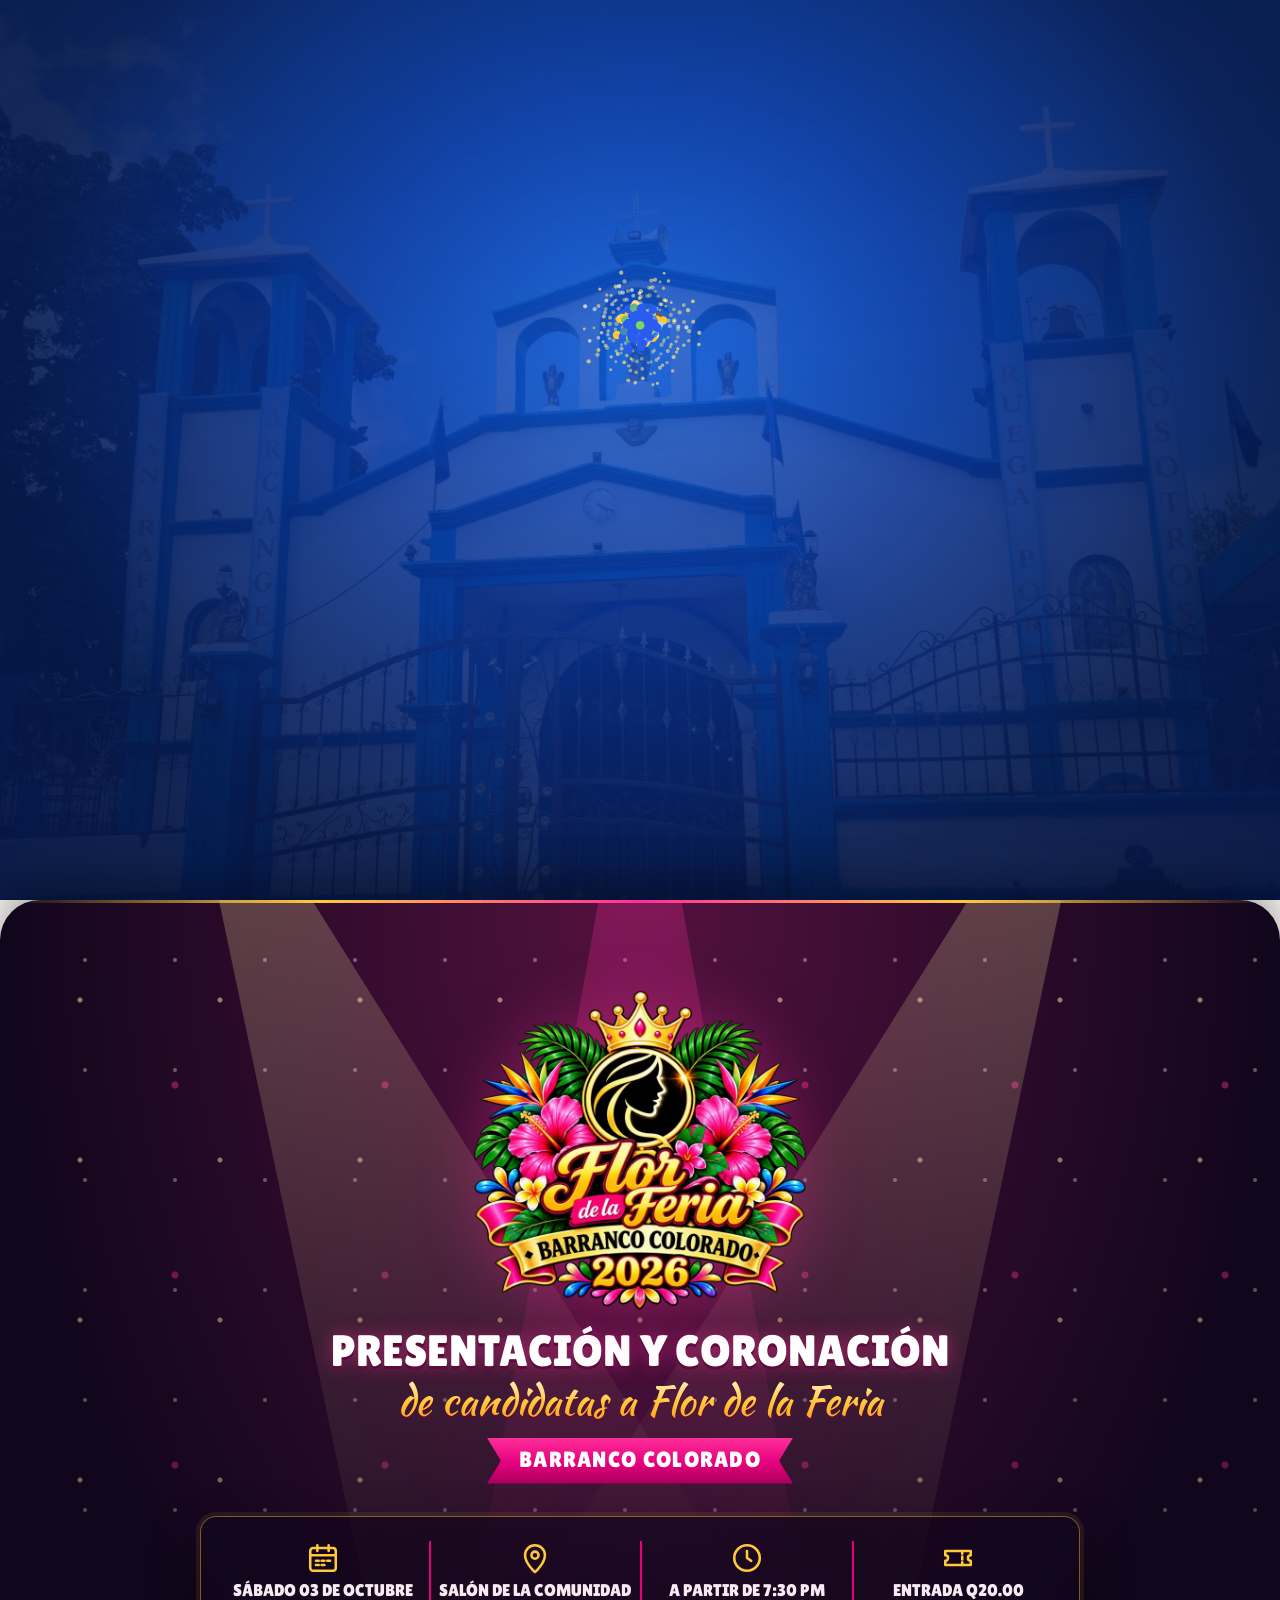
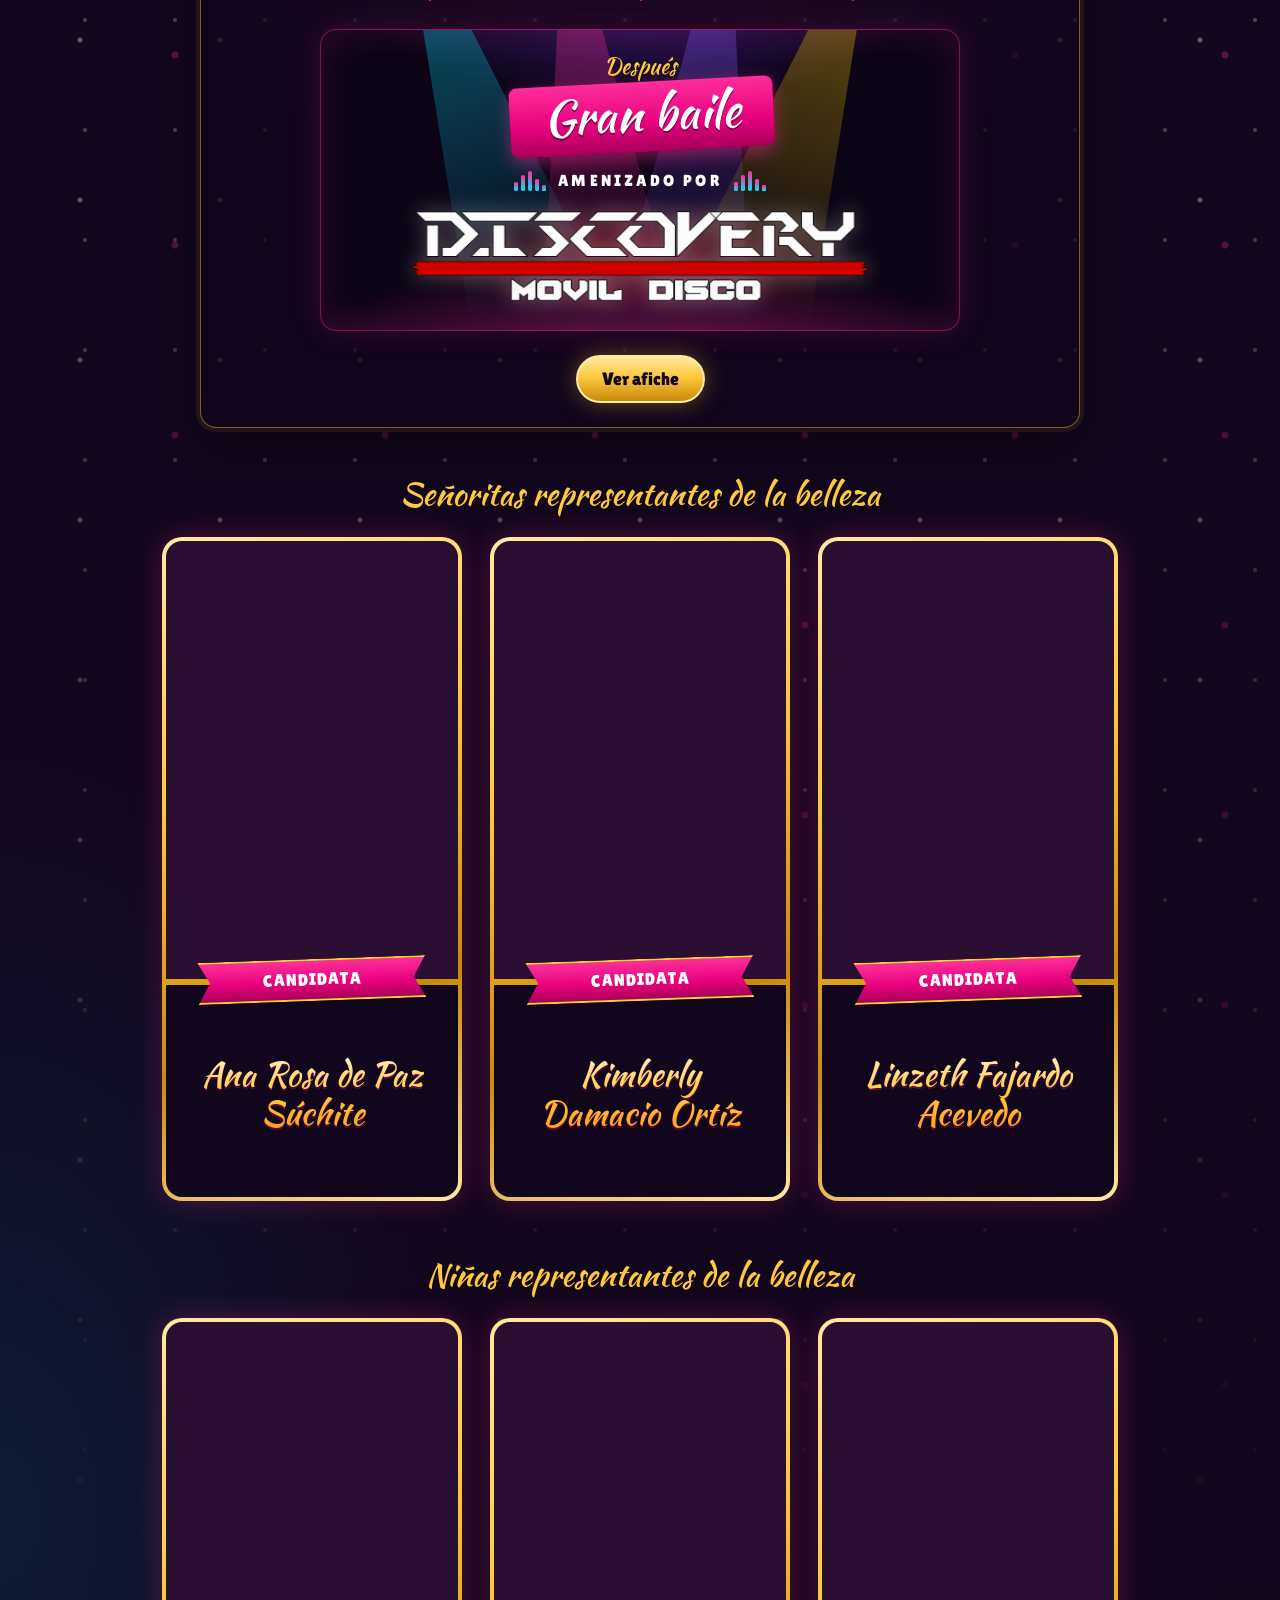
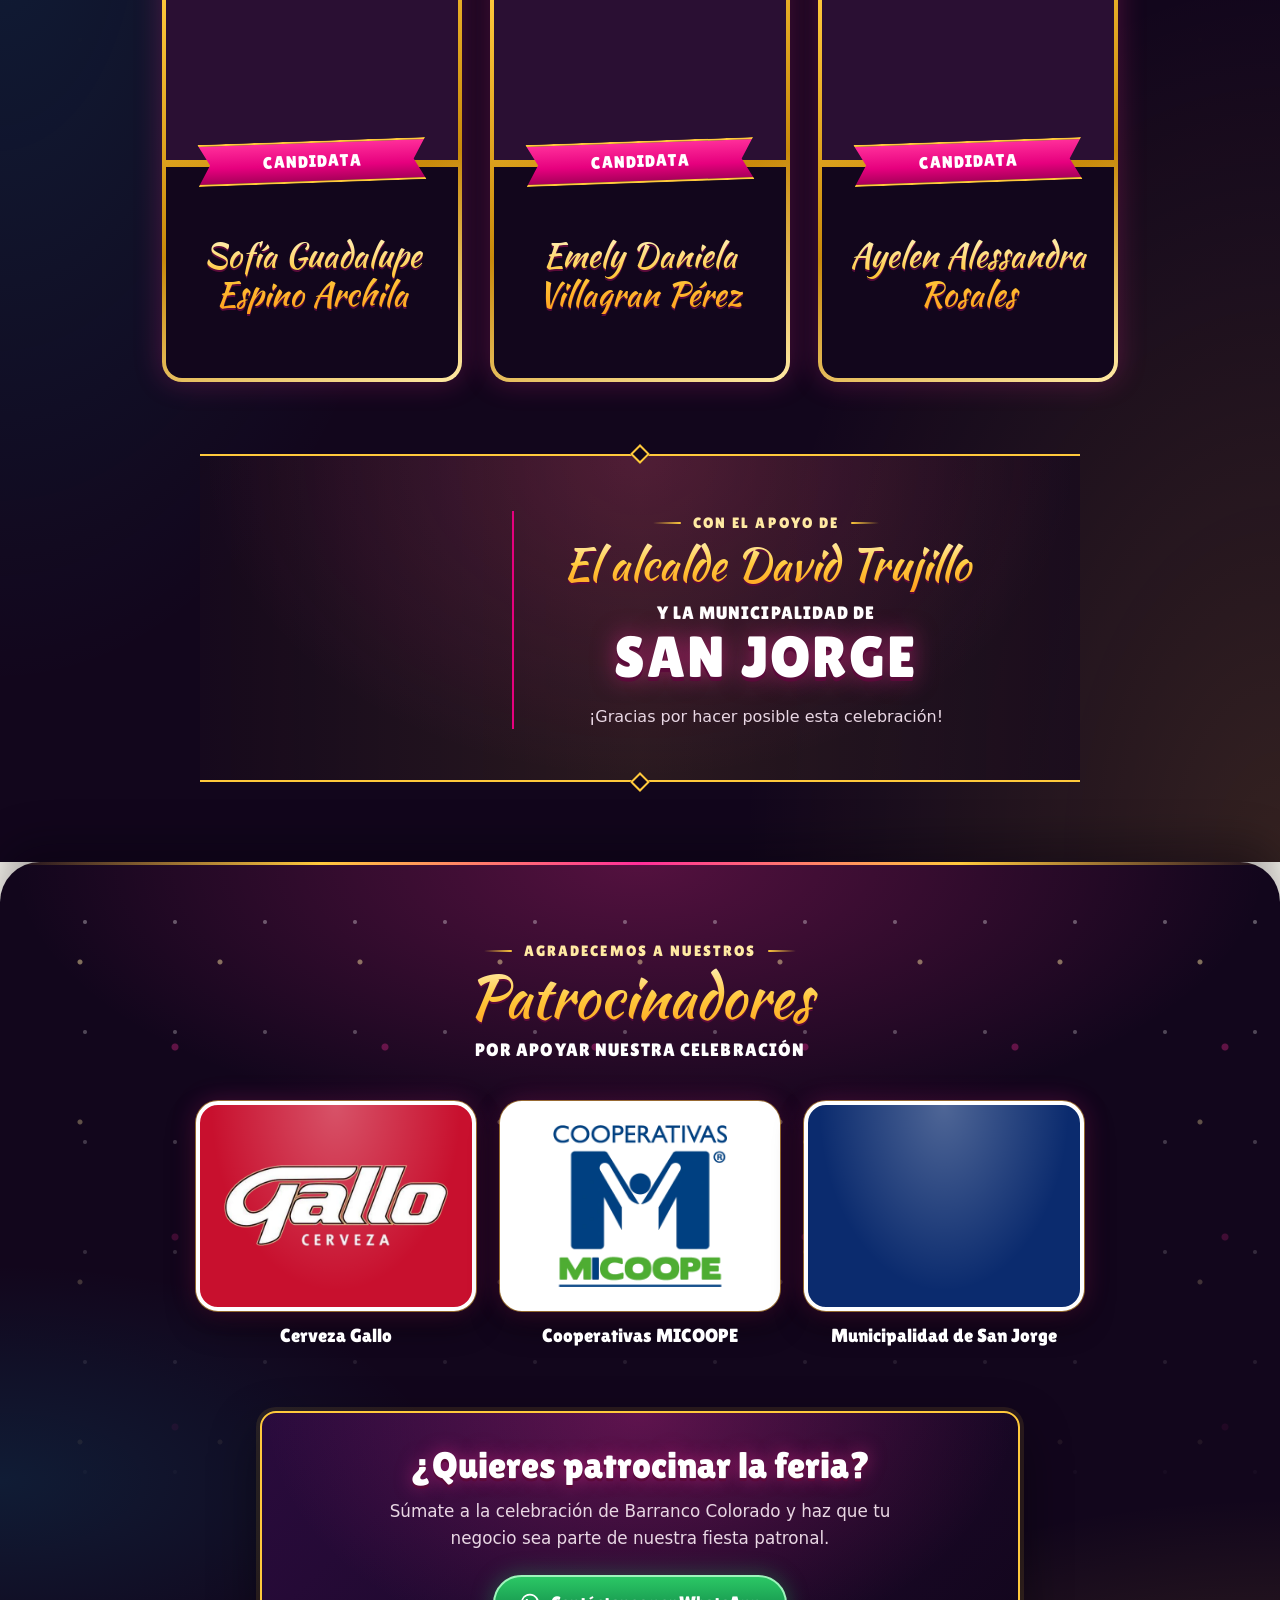
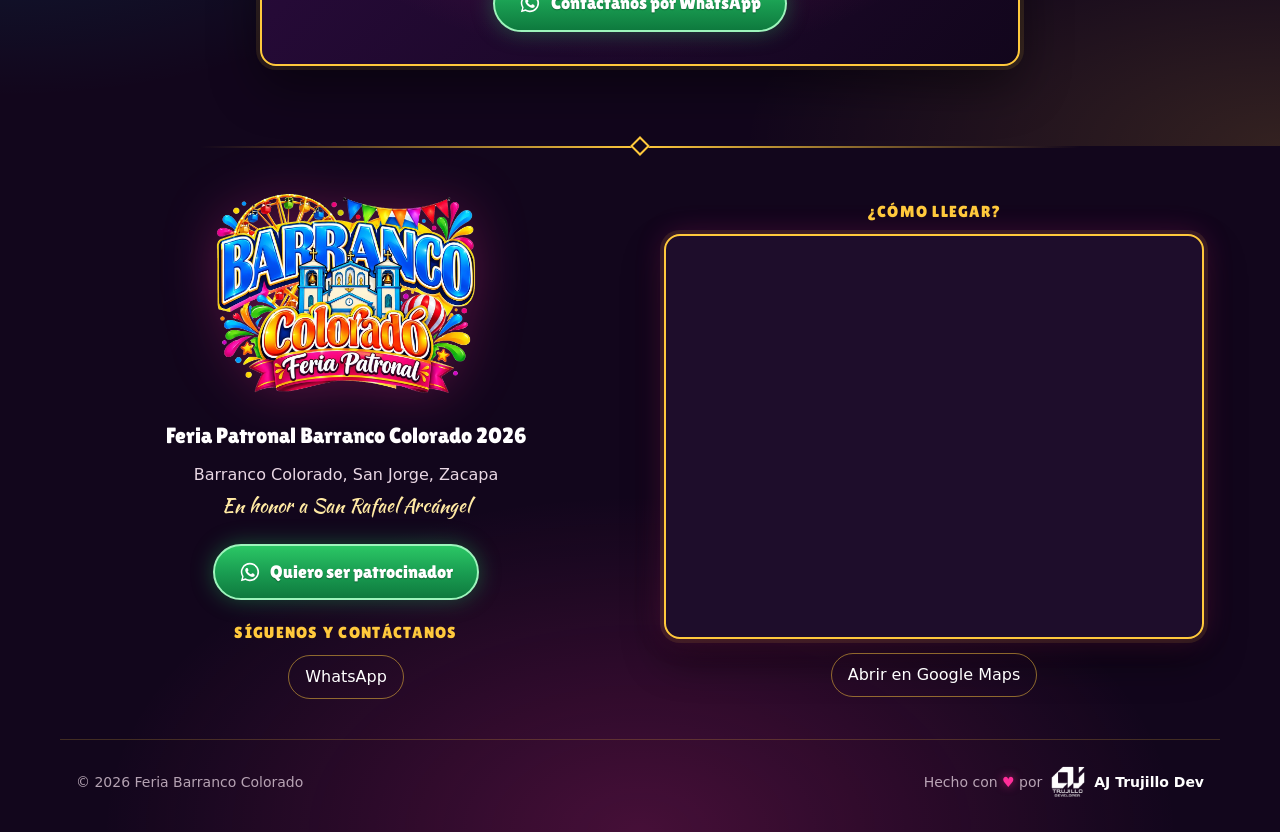
==== index.html @ 2f2b9c09 "first commit" ====
<!DOCTYPE html>
<html lang="es">
<head>
  <meta charset="utf-8">
  <meta name="viewport" content="width=device-width, initial-scale=1">
  <title>Feria Patronal Barranco Colorado 2026 | San Jorge, Zacapa</title>
  <meta name="description" content="Feria Patronal de Barranco Colorado 2026, San Jorge, Zacapa, en honor a San Rafael Arcángel. Cuenta regresiva, noticias, Flores de la Feria y patrocinadores.">
  <meta name="theme-color" content="#071B50">
  <link rel="icon" href="data:image/svg+xml,%3Csvg xmlns='http://www.w3.org/2000/svg' viewBox='0 0 32 32'%3E%3Cpath d='M4 4h24L16 28z' fill='%230057E6'/%3E%3Ccircle cx='16' cy='11' r='4' fill='%23FFD600'/%3E%3C/svg%3E">
  <!-- Tipografías similares a las del logo -->
  <link rel="preconnect" href="https://fonts.googleapis.com">
  <link rel="preconnect" href="https://fonts.gstatic.com" crossorigin>
  <link rel="stylesheet" href="https://fonts.googleapis.com/css2?family=Kaushan+Script&family=Lilita+One&family=Titan+One&display=swap">
  <link rel="preload" as="image" href="assets/img/logo/logo.webp" fetchpriority="high">
  <link rel="stylesheet" href="css/styles.css">
  <script>
    // Oculta logo y contador hasta que termine la presentación (js/intro.js).
    // Seguro: si intro.js no carga, se muestran igual a los 12 segundos.
    if (!window.matchMedia("(prefers-reduced-motion: reduce)").matches) {
      document.documentElement.classList.add("intro");
      window.__introFailsafe = setTimeout(function () {
        document.documentElement.classList.remove("intro");
      }, 12000);
    }
  </script>
  <!-- El contenido vive en data.js; main.js lo muestra. El orden importa. -->
  <script src="js/data.js" defer></script>
  <script src="js/main.js" defer></script>
  <script src="js/intro.js" defer></script>
  <script src="js/escenas.js" defer></script>
</head>
<body>
  <main id="contenido">
    <!-- Marca el área de la portada (para pausar los fuegos cuando se cubre) -->
    <div class="portada-sentinela" data-portada-sentinela aria-hidden="true"></div>

    <!-- ============ Portada: logo + cuenta regresiva ============ -->
    <section class="hero" id="inicio" aria-labelledby="titulo-principal">
      <!-- Fondo animado: carrusel de fotos (main.js), resplandor y fuegos artificiales (intro.js) -->
      <div class="hero__fx" aria-hidden="true">
        <div class="hero__slides" data-slides></div>
        <span class="hero__glow"></span>
        <canvas class="hero__fireworks" data-fireworks></canvas>
        <span class="hero__flash"></span>
      </div>

      <div class="hero__inner">
        <h1 class="hero__title" id="titulo-principal">
          <img class="hero__logo" data-logo="hero" src="assets/img/logo/logo.webp"
               alt="Feria Patronal Barranco Colorado 2026" width="1000" height="775" fetchpriority="high">
          <span class="hero__title-text" data-hero-fallback data-feria="nombre" hidden>Feria Patronal Barranco Colorado 2026</span>
        </h1>

        <!-- Información para lectores de pantalla y buscadores -->
        <p class="sr-only">
          <span data-feria="lugar">San Jorge, Zacapa</span>.
          <span data-feria="patrono">En honor a San Rafael Arcángel</span>.
        </p>

        <p class="hero__date">
          <span data-feria="fechaInicioTexto">Inicia el 21 de octubre de 2026</span>
        </p>

        <div class="countdown" role="group" aria-labelledby="titulo-contador">
          <h2 class="sr-only" id="titulo-contador">Cuenta regresiva para la feria</h2>

          <div class="countdown__grid" data-countdown>
            <div class="countdown__unit">
              <span class="countdown__num" data-unit="dias">--</span>
              <span class="countdown__label">Días</span>
            </div>
            <div class="countdown__unit">
              <span class="countdown__num" data-unit="horas">--</span>
              <span class="countdown__label">Horas</span>
            </div>
            <div class="countdown__unit">
              <span class="countdown__num" data-unit="minutos">--</span>
              <span class="countdown__label">Min</span>
            </div>
            <div class="countdown__unit">
              <span class="countdown__num" data-unit="segundos">--</span>
              <span class="countdown__label">Seg</span>
            </div>
          </div>

          <!-- Solo se anuncia una vez, al terminar el conteo -->
          <p class="countdown__done" role="status" data-countdown-done></p>
        </div>

        <!-- Pendiente: conectar con la agenda de actividades -->
        <button class="btn btn--feria hero__cta" type="button" data-accion="actividades">Ver actividades</button>
      </div>

      <!-- Indicador para desplazarse al resto del sitio -->
      <a class="scroll-hint" href="#noticias">
        <span class="scroll-hint__text">Desliza</span>
        <span class="scroll-hint__arrow" aria-hidden="true"></span>
        <span class="sr-only">hacia las noticias</span>
      </a>
    </section>

    <!-- ============ Noticias ============ -->
    <section class="section" id="noticias" aria-labelledby="titulo-noticias">
      <div class="container">
        <header class="section__header">
          <p class="section__eyebrow">Novedades</p>
          <h2 class="section__title" id="titulo-noticias">Últimas noticias</h2>
        </header>

        <div class="news-grid" data-noticias></div>
        <p class="empty-state" data-noticias-empty hidden>Pronto compartiremos las novedades de nuestra feria.</p>
      </div>
    </section>

    <!-- ============ Flores de la Feria ============ -->
    <!-- Estilo inspirado en el afiche de coronación: escenario oscuro, luces, fucsia y dorado -->
    <section class="section section--flores" id="flores" aria-labelledby="titulo-flores">
      <div class="flores-stage" aria-hidden="true"></div>
      <div class="flores-luces" aria-hidden="true">
        <span class="flores-stage__beam flores-stage__beam--1"></span>
        <span class="flores-stage__beam flores-stage__beam--2"></span>
        <span class="flores-stage__beam flores-stage__beam--3"></span>
      </div>

      <div class="container flores-inner">
        <header class="flores-header">
          <img class="flores-header__logo" data-flores-logo data-revelar="pop" src="assets/img/flores/logo-flor-de-la-feria.webp"
               alt="Flor de la Feria, Barranco Colorado 2026" width="720" height="720" loading="lazy" decoding="async">
          <h2 class="flores-header__title" id="titulo-flores">
            <span class="flores-header__kicker" data-revelar style="--i: 2">Presentación y coronación</span>
            <span class="flores-header__script" data-revelar="escribir" style="--i: 4">de candidatas a Flor de la Feria</span>
          </h2>
          <p class="flores-header__ribbon" data-revelar="desplegar" style="--i: 6">Barranco Colorado</p>
        </header>

        <!-- Datos del evento de coronación (se llenan desde data.js) -->
        <div class="coronacion" data-coronacion-box data-revelar="voltear" hidden>
          <ul class="coronacion__info" data-coronacion-info></ul>
          <!-- Gran baile: escenario con luces de fiesta y el logo del grupo -->
          <div class="baile" data-baile hidden>
            <div class="baile__luces" aria-hidden="true">
              <span></span><span></span><span></span><span></span>
            </div>
            <p class="baile__antes" data-baile-campo="antes" data-revelar style="--i: 1"></p>
            <p class="baile__titulo" data-baile-campo="titulo" data-revelar="columpio" style="--i: 2"></p>
            <p class="baile__por" data-revelar style="--i: 4">
              <span class="baile__eq" aria-hidden="true"><i></i><i></i><i></i><i></i><i></i></span>
              <span data-baile-campo="amenizaPor"></span>
              <span class="baile__eq" aria-hidden="true"><i></i><i></i><i></i><i></i><i></i></span>
            </p>
            <p class="baile__grupo" data-revelar="pop" style="--i: 5">
              <img class="baile__logo" data-baile-logo alt="" width="1000" height="197" loading="lazy" decoding="async">
              <span class="baile__grupo-texto" data-baile-campo="grupo"></span>
            </p>
          </div>
          <button class="btn btn--flor coronacion__afiche" type="button" data-coronacion-afiche data-revelar="pop" style="--i: 6" hidden>Ver afiche</button>
        </div>

        <!-- Un título y una cuadrícula por grupo (señoritas, niñas…), desde data.js -->
        <div class="flores-grupos" data-flores></div>
        <div class="flores-empty" data-flores-empty hidden>
          <img class="flores-empty__img" data-revelar="pop" src="assets/img/flores/silueta-reina.webp" alt="" width="464" height="500" loading="lazy" decoding="async">
          <p class="flores-empty__text" data-revelar style="--i: 3">Pronto conocerás a las candidatas a Flor de la Feria 2026.</p>
        </div>

        <!-- Agradecimiento a la municipalidad, como la franja final del afiche -->
        <aside class="apoyo" data-apoyo aria-label="Agradecimiento" hidden>
          <span class="apoyo__escudo-marco" data-revelar="pop">
            <img class="apoyo__escudo" data-apoyo-logo alt="" width="500" height="753" loading="lazy" decoding="async">
          </span>
          <div class="apoyo__texto">
            <p class="apoyo__antes" data-apoyo-campo="antes" data-revelar style="--i: 2"></p>
            <p class="apoyo__nombre" data-apoyo-campo="nombre" data-revelar="escribir" style="--i: 3"></p>
            <p class="apoyo__despues" data-apoyo-campo="despues" data-revelar style="--i: 5"></p>
            <p class="apoyo__lugar" data-apoyo-campo="lugar" data-revelar="pop" style="--i: 6"></p>
            <p class="apoyo__mensaje" data-apoyo-campo="mensaje" data-revelar style="--i: 8"></p>
          </div>
        </aside>
      </div>
    </section>

    <!-- ============ Patrocinadores ============ -->
    <!-- Mismo estilo que el agradecimiento de las Flores: noche, fucsia y dorado -->
    <section class="section section--patrocinadores" id="patrocinadores" aria-labelledby="titulo-patrocinadores">
      <div class="flores-stage" aria-hidden="true"></div>

      <div class="container">
        <header class="patro-header">
          <h2 class="patro-header__title" id="titulo-patrocinadores">
            <span class="apoyo__antes" data-revelar>Agradecemos a nuestros</span>
            <span class="apoyo__nombre" data-revelar="escribir" style="--i: 1">Patrocinadores</span>
            <span class="apoyo__despues" data-revelar style="--i: 3">por apoyar nuestra celebración</span>
          </h2>
        </header>

        <ul class="sponsors-grid" data-patrocinadores></ul>
        <p class="empty-state empty-state--center" data-patrocinadores-empty data-revelar="pop" style="--i: 4" hidden>Muy pronto presentaremos a quienes hacen posible esta celebración.</p>

        <!-- Invitación a patrocinar (botón a WhatsApp, desde data.js) -->
        <aside class="patrocinar" data-patrocinar data-revelar="voltear" aria-labelledby="titulo-patrocinar" hidden>
          <p class="patrocinar__titulo" id="titulo-patrocinar" data-patrocinar-campo="titulo"></p>
          <p class="patrocinar__texto" data-patrocinar-campo="texto"></p>
          <a class="btn btn--whatsapp" data-patrocinar-boton target="_blank" rel="noopener noreferrer">
            <svg class="btn__icono" viewBox="0 0 24 24" width="22" height="22" aria-hidden="true" focusable="false"><path fill="currentColor" d="M12 2a10 10 0 0 0-8.6 15.1L2 22l5-1.3A10 10 0 1 0 12 2Zm0 18.2c-1.6 0-3.1-.4-4.4-1.2l-.3-.2-3 .8.8-2.9-.2-.3A8.2 8.2 0 1 1 12 20.2Zm4.5-6.1c-.2-.1-1.5-.7-1.7-.8-.2-.1-.4-.1-.6.1l-.8 1c-.1.2-.3.2-.5.1a6.7 6.7 0 0 1-3.3-2.9c-.3-.4.3-.4.7-1.4.1-.2 0-.3 0-.4l-.8-1.8c-.2-.5-.4-.4-.6-.4h-.5c-.2 0-.4.1-.7.3-.2.3-.9.9-.9 2.2s.9 2.5 1 2.7c.1.2 1.8 2.8 4.4 3.9 1.6.7 2.3.8 3.1.6.5-.1 1.5-.6 1.7-1.2.2-.6.2-1.1.2-1.2-.1-.1-.3-.2-.5-.3Z"/></svg>
            <span data-patrocinar-campo="boton"></span>
          </a>
        </aside>
      </div>
    </section>
  </main>

  <!-- ============ Pie de página ============ -->
  <!-- Continúa el escenario de noche de Patrocinadores -->
  <footer class="site-footer">
    <div class="container site-footer__inner">
      <div class="site-footer__marca">
        <img class="site-footer__logo" src="assets/img/logo/logo.webp"
             alt="Feria Patronal Barranco Colorado 2026" width="1000" height="775" loading="lazy" decoding="async">

        <div class="site-footer__id">
          <p class="site-footer__name" data-feria="nombre">Feria Patronal Barranco Colorado 2026</p>
          <p data-feria="lugarCompleto">Barranco Colorado, San Jorge, Zacapa</p>
          <p class="site-footer__patrono" data-feria="patrono">En honor a San Rafael Arcángel</p>
        </div>

        <!-- Botón para patrocinar (WhatsApp, desde data.js) -->
        <a class="btn btn--whatsapp site-footer__patrocinar" data-patrocinar-boton target="_blank" rel="noopener noreferrer" hidden>
          <svg class="btn__icono" viewBox="0 0 24 24" width="22" height="22" aria-hidden="true" focusable="false"><path fill="currentColor" d="M12 2a10 10 0 0 0-8.6 15.1L2 22l5-1.3A10 10 0 1 0 12 2Zm0 18.2c-1.6 0-3.1-.4-4.4-1.2l-.3-.2-3 .8.8-2.9-.2-.3A8.2 8.2 0 1 1 12 20.2Zm4.5-6.1c-.2-.1-1.5-.7-1.7-.8-.2-.1-.4-.1-.6.1l-.8 1c-.1.2-.3.2-.5.1a6.7 6.7 0 0 1-3.3-2.9c-.3-.4.3-.4.7-1.4.1-.2 0-.3 0-.4l-.8-1.8c-.2-.5-.4-.4-.6-.4h-.5c-.2 0-.4.1-.7.3-.2.3-.9.9-.9 2.2s.9 2.5 1 2.7c.1.2 1.8 2.8 4.4 3.9 1.6.7 2.3.8 3.1.6.5-.1 1.5-.6 1.7-1.2.2-.6.2-1.1.2-1.2-.1-.1-.3-.2-.5-.3Z"/></svg>
          <span>Quiero ser patrocinador</span>
        </a>

        <div class="site-footer__links" data-footer-links hidden>
          <h2 class="site-footer__heading">Síguenos y contáctanos</h2>
          <ul class="site-footer__list" data-redes></ul>
          <ul class="site-footer__list" data-contacto></ul>
        </div>
      </div>

      <!-- Mapa de Barranco Colorado (coordenadas en data.js) -->
      <div class="mapa" data-mapa hidden>
        <h2 class="site-footer__heading">¿Cómo llegar?</h2>
        <div class="mapa__marco">
          <iframe class="mapa__iframe" data-mapa-iframe title="Mapa de Barranco Colorado, San Jorge, Zacapa"
                  loading="lazy" decoding="async" referrerpolicy="no-referrer-when-downgrade" allowfullscreen></iframe>
        </div>
        <a class="site-footer__link mapa__abrir" data-mapa-enlace target="_blank" rel="noopener noreferrer">Abrir en Google Maps</a>
      </div>
    </div>

    <div class="container site-footer__bottom">
      <p class="site-footer__copy">© <span data-feria="anio">2026</span> <span data-feria="nombreCorto">Feria Barranco Colorado</span></p>
      <a class="site-footer__credito" href="https://albertrujillo.dev/" target="_blank" rel="noopener"
         aria-label="Hecho con amor por AJ Trujillo Dev (se abre en una pestaña nueva)">
        <span aria-hidden="true">Hecho con <span class="site-footer__corazon">♥</span> por</span>
        <img class="site-footer__credito-logo" src="assets/img/credito/trujillo-dev.webp" alt="" width="200" height="200" loading="lazy" decoding="async">
        <strong aria-hidden="true">AJ Trujillo Dev</strong>
      </a>
    </div>
  </footer>

  <!-- Visor de afiches (se abre al activar la imagen de una noticia) -->
  <dialog class="viewer" data-viewer aria-label="Imagen ampliada">
    <button class="viewer__close" type="button" data-viewer-close>
      <span aria-hidden="true">×</span>
      <span class="sr-only">Cerrar imagen</span>
    </button>
    <img class="viewer__img" data-viewer-img alt="">
    <p class="viewer__caption" data-viewer-caption></p>
  </dialog>
</body>
</html>
---- css/styles.css ----
/* =========================================================
 * Feria Patronal Barranco Colorado 2026
 * Estilos: diseño móvil primero, luego tablet y escritorio.
 * ======================================================= */

/* ---------- Variables ---------- */
:root {
  /* Paleta de la feria */
  --azul: #0057E6;
  --azul-oscuro: #0047BD;   /* hover de botones */
  --marino: #071B50;
  --celeste: #00BCEB;
  --amarillo: #FFD600;
  --fucsia: #E6007E;
  --fucsia-texto: #B80064;  /* fucsia oscurecido para texto pequeño legible */
  --naranja: #FF7900;
  --blanco: #FFFCF5;
  --gris: #263247;

  --superficie: #FFFFFF;
  --borde: #E7E3D8;

  /* Tipografía inspirada en el logo:
     Lilita One ~ "BARRANCO / Colorado"; Kaushan Script ~ "Feria Patronal" */
  --font-display: "Lilita One", "Arial Rounded MT Bold", system-ui, sans-serif;
  --font-script: "Kaushan Script", "Brush Script MT", cursive;
  /* Titan One ~ letras gruesas y redondeadas de "Colorado" (contador) */
  --font-timer: "Titan One", "Lilita One", system-ui, sans-serif;
  --font-body: system-ui, -apple-system, "Segoe UI", Roboto, "Helvetica Neue", Arial, sans-serif;

  --radius: 16px;
  --radius-sm: 10px;
  --shadow: 0 6px 24px rgba(7, 27, 80, 0.08);
  --gutter: 16px;
}

/* ---------- Base ---------- */
*,
*::before,
*::after {
  box-sizing: border-box;
}

html {
  -webkit-text-size-adjust: 100%;
}

@media (prefers-reduced-motion: no-preference) {
  html {
    scroll-behavior: smooth;
  }
}

body {
  margin: 0;
  background: var(--blanco);
  color: var(--gris);
  font-family: var(--font-body);
  font-size: 1rem;
  line-height: 1.6;
  overflow-x: hidden;
}

body.no-scroll {
  overflow: hidden;
}

h1, h2, h3 {
  margin: 0;
  color: var(--marino);
  font-family: var(--font-display);
  font-weight: 400;
  line-height: 1.15;
}

p {
  margin: 0;
}

img {
  display: block;
  max-width: 100%;
  height: auto;
}

a {
  color: var(--azul);
}

:focus-visible {
  outline: 3px solid var(--azul);
  outline-offset: 3px;
  border-radius: 4px;
}

[hidden] {
  display: none !important;
}

.container {
  width: 100%;
  max-width: 1160px;
  margin-inline: auto;
  padding-inline: var(--gutter);
}

.sr-only {
  position: absolute !important;
  width: 1px;
  height: 1px;
  padding: 0;
  margin: -1px;
  overflow: hidden;
  clip: rect(0, 0, 0, 0);
  white-space: nowrap;
  border: 0;
}

/* ---------- Botones ---------- */
.btn {
  display: inline-flex;
  align-items: center;
  justify-content: center;
  min-height: 48px;
  padding: 0.75rem 1.5rem;
  border-radius: 999px;
  font-weight: 700;
  text-decoration: none;
  transition: background-color 0.2s ease, transform 0.2s ease;
}

.btn--primary {
  background: var(--azul);
  color: #fff;
  box-shadow: 0 6px 18px rgba(0, 87, 230, 0.28);
}

.btn--primary:hover {
  background: var(--azul-oscuro);
}

@media (prefers-reduced-motion: no-preference) {
  .btn--primary:hover {
    transform: translateY(-2px);
  }
}

/* =========================================================
 * Portada: logo, fecha, cuenta regresiva y botón
 * Fondo: carrusel de fotos con una capa azul marino encima.
 * ======================================================= */
.hero {
  position: relative;
  display: flex;
  flex-direction: column;
  min-height: 100vh;
  min-height: 100svh;
  overflow: hidden;
  isolation: isolate;
  /* Se ve mientras cargan las fotos o si faltan */
  background:
    radial-gradient(ellipse at 50% 38%, #1466F5 0%, #0A3CB0 32%, var(--marino) 70%),
    var(--marino);
  color: #fff;
}

.hero__inner {
  flex: 1;
  display: flex;
  flex-direction: column;
  align-items: center;
  justify-content: center;
  gap: clamp(0.9rem, 2.6vh, 1.6rem);
  /* Abajo se reserva espacio para el indicador de desplazamiento */
  padding: 1.5rem var(--gutter) 5rem;
  text-align: center;
}

/* ---------- Indicador de desplazamiento ---------- */
.scroll-hint {
  position: absolute;
  bottom: 0.75rem;
  left: 50%;
  translate: -50% 0;
  display: flex;
  flex-direction: column;
  align-items: center;
  gap: 0.15rem;
  min-width: 48px;
  min-height: 48px;
  padding: 0.25rem 0.75rem;
  color: #fff;
  font-family: var(--font-display);
  font-size: 0.95rem;
  letter-spacing: 0.08em;
  text-decoration: none;
  text-shadow: 0 2px 0 var(--marino);
  opacity: 0.9;
}

.scroll-hint:hover {
  opacity: 1;
}

.scroll-hint:focus-visible {
  outline-color: #fff;
}

/* Flecha doble tipo chevron */
.scroll-hint__arrow {
  position: relative;
  width: 22px;
  height: 26px;
}

.scroll-hint__arrow::before,
.scroll-hint__arrow::after {
  content: "";
  position: absolute;
  left: 4px;
  width: 12px;
  height: 12px;
  border-right: 3px solid var(--amarillo);
  border-bottom: 3px solid var(--amarillo);
  rotate: 45deg;
}

.scroll-hint__arrow::before { top: 0; opacity: 0.55; }
.scroll-hint__arrow::after  { top: 9px; }

.hero__title {
  margin: 0;
}

/* El logo conserva su proporción: solo se limita su tamaño */
.hero__logo {
  width: min(92vw, 680px, calc(46svh * 1.29));
  height: auto;
  filter: drop-shadow(0 18px 30px rgba(3, 12, 40, 0.6));
}

.hero__title-text {
  display: block;
  max-width: 14ch;
  color: #fff;
  font-size: clamp(2.25rem, 9vw, 4rem);
  font-weight: 400;
  text-shadow: 0 4px 0 var(--marino);
}

/* Fecha de inicio: cinta fucsia como la del logo */
.hero__date {
  padding: 0.45rem 1.4rem 0.5rem;
  border: 2px solid var(--amarillo);
  border-radius: 999px;
  background: linear-gradient(180deg, #FF2E9A 0%, var(--fucsia) 55%, #B0005F 100%);
  box-shadow: 0 4px 0 #5A0030, 0 10px 22px rgba(3, 12, 40, 0.45);
  color: #fff;
  font-family: var(--font-display);
  font-size: clamp(1.05rem, 4.4vw, 1.5rem);
  line-height: 1.2;
  text-shadow: 0 2px 0 #6B0038;
}

/* Botón festivo dorado */
.btn--feria {
  min-height: 52px;
  padding: 0.7rem 2rem;
  border: 3px solid #fff;
  background: linear-gradient(180deg, #FFE45C 0%, var(--amarillo) 45%, #FFA800 100%);
  box-shadow: 0 5px 0 #B35A00, 0 12px 24px rgba(3, 12, 40, 0.45);
  color: var(--marino);
  font: inherit;
  font-family: var(--font-display);
  font-size: clamp(1.1rem, 4.2vw, 1.35rem);
  cursor: pointer;
}

.btn--feria:hover {
  background: linear-gradient(180deg, #FFEC85 0%, #FFE033 45%, #FFB31A 100%);
}

.btn--feria:active {
  transform: translateY(3px);
  box-shadow: 0 2px 0 #B35A00, 0 8px 16px rgba(3, 12, 40, 0.45);
}

.btn--feria:focus-visible {
  outline-color: #fff;
  outline-offset: 4px;
}

/* ---------- Fondo animado ---------- */
.hero__fx {
  position: absolute;
  inset: 0;
  z-index: -1;
  pointer-events: none;
}

/* Carrusel de fotos */
.hero__slides {
  position: absolute;
  inset: 0;
  transition: opacity 1.5s ease;
}

.hero__slide {
  position: absolute;
  inset: 0;
  width: 100%;
  height: 100%;
  object-fit: cover;
  opacity: 0;
  transition: opacity 1.6s ease;
}

.hero__slide.is-active {
  opacity: 1;
}

/* Capa azul marino: da contraste al logo y a los fuegos artificiales */
.hero__slides::after {
  content: "";
  position: absolute;
  inset: 0;
  background:
    radial-gradient(ellipse at 50% 40%, rgba(7, 27, 80, 0.42) 0%, rgba(7, 27, 80, 0.68) 55%, rgba(4, 13, 45, 0.9) 100%);
}

/* Resplandor cálido detrás del logo */
.hero__glow {
  position: absolute;
  top: 36%;
  left: 50%;
  width: min(90vw, 720px);
  aspect-ratio: 1;
  translate: -50% -50%;
  border-radius: 50%;
  background: radial-gradient(circle, rgba(255, 214, 0, 0.26) 0%, rgba(255, 121, 0, 0.1) 38%, transparent 68%);
  transition: opacity 1.2s ease;
}

/* Lienzo de los fuegos artificiales */
.hero__fireworks {
  position: absolute;
  inset: 0;
  width: 100%;
  height: 100%;
}

/* Destello de la explosión final */
.hero__flash {
  position: absolute;
  inset: 0;
  opacity: 0;
  background: radial-gradient(circle at 50% 40%, #FFF6CC 0%, rgba(255, 196, 0, 0.7) 18%, rgba(255, 121, 0, 0.25) 38%, transparent 62%);
  mix-blend-mode: screen;
}

/* Durante la presentación: fotos atenuadas y contenido oculto */
.intro .hero__slides {
  opacity: 0.35;
}

.intro .hero__logo,
.intro .hero__date,
.intro .countdown,
.intro .hero__cta,
.intro .scroll-hint,
.intro .hero__glow {
  opacity: 0;
}

@media (prefers-reduced-motion: no-preference) {
  /* Acercamiento lento de la foto visible (solo transform: lo mueve la
     tarjeta gráfica; se pausa cuando la portada está cubierta) */
  .hero__slide.is-active {
    animation: acercar calc(var(--intervalo, 7000ms) + 1600ms) linear both;
  }

  /* Al terminar la presentación: logo, fecha, contador y botón, en ese orden */
  .is-revealed .hero__logo {
    animation: logo-entrada 1s cubic-bezier(0.2, 0.9, 0.3, 1.25) both;
  }

  .is-boom .hero__flash {
    animation: destello 1.1s ease-out both;
  }

  .is-revealed .hero__date {
    animation: unidad-entrada 0.6s cubic-bezier(0.2, 0.9, 0.3, 1.35) 0.5s both;
  }

  .is-revealed .countdown__unit {
    animation: unidad-entrada 0.6s cubic-bezier(0.2, 0.9, 0.3, 1.35) both;
  }

  .is-revealed .countdown__unit:nth-child(1) { animation-delay: 0.75s; }
  .is-revealed .countdown__unit:nth-child(2) { animation-delay: 0.87s; }
  .is-revealed .countdown__unit:nth-child(3) { animation-delay: 0.99s; }
  .is-revealed .countdown__unit:nth-child(4) { animation-delay: 1.11s; }

  .is-revealed .hero__cta {
    animation: unidad-entrada 0.6s cubic-bezier(0.2, 0.9, 0.3, 1.35) 1.35s both;
  }

  .btn--feria:hover {
    transform: translateY(-2px);
  }

  /* El indicador aparece al final y rebota suavemente */
  .is-revealed .scroll-hint {
    animation: aparecer-suave 0.6s ease-out 1.8s both;
  }

  .scroll-hint__arrow {
    animation: rebotar 1.8s ease-in-out infinite;
  }
}

@keyframes aparecer-suave {
  from { opacity: 0; }
  to   { opacity: 0.9; }
}

@keyframes rebotar {
  0%, 100% { transform: translateY(0); }
  50%      { transform: translateY(7px); }
}

@keyframes acercar {
  from { transform: scale(1.12); }
  to   { transform: scale(1); }
}

@keyframes logo-entrada {
  from { opacity: 0; transform: scale(0.35); filter: brightness(3) drop-shadow(0 18px 30px rgba(3, 12, 40, 0.6)); }
  60%  { opacity: 1; }
  to   { opacity: 1; transform: none; filter: brightness(1) drop-shadow(0 18px 30px rgba(3, 12, 40, 0.6)); }
}

@keyframes destello {
  0%   { opacity: 0; }
  15%  { opacity: 1; }
  100% { opacity: 0; }
}

@keyframes unidad-entrada {
  from { opacity: 0; transform: translateY(24px) scale(0.6); }
  to   { opacity: 1; transform: none; }
}

/* ---------- Cuenta regresiva (estilo "Colorado" del logo) ---------- */
.countdown {
  width: 100%;
}

.countdown__grid {
  display: grid;
  grid-template-columns: repeat(4, minmax(0, 1fr));
  gap: clamp(0.4rem, 2vw, 1rem);
  width: min(100%, 640px);
  margin-inline: auto;
}

.countdown__unit {
  display: flex;
  flex-direction: column;
  align-items: center;
  padding: 0.55rem 0.2rem 0.6rem;
  border: 2px solid rgba(255, 214, 0, 0.85);
  border-radius: 18px;
  /* Sin backdrop-filter: el desenfoque se recalculaba en cada cuadro
     por las fotos y los fuegos que se mueven detrás */
  background: linear-gradient(180deg, rgba(20, 70, 200, 0.72) 0%, rgba(7, 27, 80, 0.88) 100%);
  box-shadow: 0 10px 24px rgba(3, 12, 40, 0.5), inset 0 1px 0 rgba(255, 255, 255, 0.25);
}

/* Relleno degradado amarillo → naranja, contorno blanco y borde azul marino
   con volumen, como las letras de "Colorado" */
.countdown__num {
  padding-inline: 0.12em;
  font-family: var(--font-timer);
  font-size: clamp(2.3rem, 11vw, 4.4rem);
  line-height: 1.1;
  font-variant-numeric: tabular-nums;
  background: linear-gradient(180deg, #FFF6B0 0%, #FFD600 32%, #FF9A00 66%, #FF5A00 100%);
  -webkit-background-clip: text;
  background-clip: text;
  color: transparent;
  filter:
    drop-shadow(2px 0 0 #fff) drop-shadow(-2px 0 0 #fff)
    drop-shadow(0 2px 0 #fff) drop-shadow(0 -2px 0 #fff)
    drop-shadow(2px 0 0 #0A1F6B) drop-shadow(-2px 0 0 #0A1F6B)
    drop-shadow(0 2px 0 #0A1F6B) drop-shadow(0 -2px 0 #0A1F6B)
    drop-shadow(0 4px 0 #06144A);
}

.countdown__label {
  margin-top: 0.35rem;
  color: #fff;
  font-family: var(--font-display);
  font-size: clamp(0.78rem, 3.1vw, 1rem);
  letter-spacing: 0.08em;
  text-transform: uppercase;
  text-shadow: 0 2px 0 var(--marino);
}

.countdown__done:empty {
  display: none;
}

.countdown__done.is-visible {
  font-family: var(--font-timer);
  font-size: clamp(2rem, 8vw, 3.5rem);
  line-height: 1.15;
  background: linear-gradient(180deg, #FFF6B0 0%, #FFD600 32%, #FF9A00 66%, #FF5A00 100%);
  -webkit-background-clip: text;
  background-clip: text;
  color: transparent;
  filter:
    drop-shadow(2px 0 0 #fff) drop-shadow(-2px 0 0 #fff)
    drop-shadow(0 2px 0 #fff) drop-shadow(0 -2px 0 #fff)
    drop-shadow(0 4px 0 #0A1F6B);
}

@media (max-width: 339px) {
  .countdown__grid {
    grid-template-columns: repeat(2, minmax(0, 1fr));
  }
}

/* =========================================================
 * Secciones genéricas
 * ======================================================= */
.section {
  padding-block: 3.5rem;
}

.section__header {
  margin-bottom: 2rem;
}

.section__header--center {
  max-width: 640px;
  margin-inline: auto;
  text-align: center;
}

.section__eyebrow {
  display: inline-flex;
  align-items: center;
  gap: 0.5rem;
  margin-bottom: 0.25rem;
  color: var(--azul);
  font-family: var(--font-script);
  font-size: 1.35rem;
}

.section__eyebrow::before {
  content: "";
  width: 24px;
  height: 4px;
  border-radius: 2px;
  background: var(--naranja);
}

.section__eyebrow--fucsia {
  color: var(--fucsia-texto);
}

.section__eyebrow--fucsia::before {
  background: var(--fucsia);
}

.section__title {
  font-size: clamp(1.75rem, 6vw, 2.5rem);
  font-weight: 400;
}

.section__lead {
  margin-top: 0.75rem;
  font-size: 1.05rem;
}

.empty-state {
  padding: 1.5rem;
  border: 2px dashed var(--borde);
  border-left: 5px solid var(--naranja);
  border-radius: var(--radius);
  background: var(--superficie);
  font-size: 1.05rem;
}

.empty-state--center {
  max-width: 640px;
  margin-inline: auto;
  text-align: center;
  border-left-width: 2px;
}

@media (min-width: 900px) {
  .section {
    padding-block: 5rem;
  }
}

/* =========================================================
 * Noticias
 * ======================================================= */
.news-grid {
  display: grid;
  align-items: start;
  gap: 1.25rem;
}

@media (min-width: 600px) {
  .news-grid { grid-template-columns: repeat(2, minmax(0, 1fr)); }
}

@media (min-width: 1000px) {
  .news-grid { grid-template-columns: repeat(3, minmax(0, 1fr)); }
}

.news-card {
  display: flex;
  flex-direction: column;
  overflow: hidden;
  border-radius: var(--radius);
  background: var(--superficie);
  border: 1px solid var(--borde);
  border-top: 5px solid var(--naranja);
  box-shadow: var(--shadow);
}

.news-card__media {
  margin: 0;
  background: #F3EFE4;
}

/* Afiche completo, sin recortes */
.news-card__zoom {
  display: block;
  width: 100%;
  padding: 0;
  border: 0;
  background: none;
  cursor: zoom-in;
}

.news-card__zoom img {
  width: 100%;
  aspect-ratio: 4 / 5;
  object-fit: contain;
}

.news-card__zoom:focus-visible {
  outline-offset: -4px;
}

.news-card__body {
  display: flex;
  flex-direction: column;
  gap: 0.5rem;
  padding: 1.25rem;
}

.news-card__date {
  color: var(--gris);
  font-size: 0.875rem;
  font-weight: 600;
}

.news-card__title {
  font-size: 1.25rem;
}

/* Visor de afiches */
.viewer {
  width: min(92vw, 900px);
  max-height: 92vh;
  padding: 1rem;
  border: 0;
  border-radius: var(--radius);
  background: var(--superficie);
}

.viewer::backdrop {
  background: rgba(7, 27, 80, 0.85);
}

.viewer__img {
  width: 100%;
  max-height: calc(92vh - 7rem);
  object-fit: contain;
  margin-inline: auto;
}

.viewer__caption {
  margin-top: 0.75rem;
  color: var(--marino);
  font-weight: 700;
  text-align: center;
}

.viewer__close {
  display: flex;
  align-items: center;
  justify-content: center;
  width: 48px;
  height: 48px;
  margin: 0 0 0.5rem auto;
  border: 0;
  border-radius: 50%;
  background: var(--marino);
  color: #fff;
  font-size: 1.75rem;
  line-height: 1;
  cursor: pointer;
}

/* =========================================================
 * Flores de la Feria
 * Inspirado en el afiche de coronación: escenario de noche,
 * reflectores, fucsia y dorado.
 * ======================================================= */
.section--flores,
.section--patrocinadores {
  --oro: #FFC93C;
  --oro-claro: #FFE9A3;
  --oro-oscuro: #C98A0B;
  --noche: #12061C;
  --rosa: #FF2E9A;

  position: relative;
  overflow: hidden;
  isolation: isolate;
  background:
    radial-gradient(ellipse 70% 45% at 50% 0, rgba(255, 46, 154, 0.28), transparent 70%),
    radial-gradient(ellipse 60% 40% at 100% 100%, rgba(255, 201, 60, 0.14), transparent 70%),
    radial-gradient(ellipse 50% 35% at 0 70%, rgba(0, 188, 235, 0.12), transparent 70%),
    var(--noche);
  color: #F7EAF3;
}

/* Destellos de fondo (estáticos: la máscara solo se pinta una vez) */
.flores-stage {
  position: absolute;
  inset: 0;
  z-index: -1;
  pointer-events: none;
  background-image:
    radial-gradient(circle, rgba(255, 233, 163, 0.55) 0 2px, transparent 3px),
    radial-gradient(circle, rgba(255, 46, 154, 0.45) 0 3px, transparent 4px),
    radial-gradient(circle, rgba(255, 255, 255, 0.35) 0 1.5px, transparent 2.5px);
  background-size: 140px 160px, 210px 190px, 90px 110px;
  background-position: 10px 20px, 70px 90px, 40px 5px;
  -webkit-mask-image: linear-gradient(180deg, #000, transparent 75%);
          mask-image: linear-gradient(180deg, #000, transparent 75%);
}

/* Reflectores fijos (sin animación, para cuidar el rendimiento) */
.flores-luces {
  position: absolute;
  inset: 0 0 auto;
  z-index: -1;
  height: min(100%, 1100px);
  overflow: hidden;
  pointer-events: none;
}

.flores-stage__beam {
  position: absolute;
  top: -10%;
  width: 34%;
  height: 100%;
  background: linear-gradient(180deg, rgba(255, 233, 163, 0.28), rgba(255, 233, 163, 0.08) 55%, transparent 85%);
  clip-path: polygon(45% 0, 55% 0, 100% 100%, 0 100%);
  transform-origin: 50% 0;
}

.flores-stage__beam--1 { left: 0; transform: rotate(-22deg); }
.flores-stage__beam--2 {
  left: 33%;
  background: linear-gradient(180deg, rgba(255, 46, 154, 0.3), rgba(255, 46, 154, 0.08) 55%, transparent 85%);
}
.flores-stage__beam--3 { right: 0; transform: rotate(22deg); }

/* ---------- Encabezado con el logo ---------- */
.flores-header {
  display: flex;
  flex-direction: column;
  align-items: center;
  margin-bottom: 2rem;
  text-align: center;
}

.flores-header__logo {
  width: min(78vw, 340px);
  height: auto;
  filter: drop-shadow(0 0 30px rgba(255, 46, 154, 0.35));
}

.flores-header__title {
  display: flex;
  flex-direction: column;
  margin-top: 0.5rem;
  color: #FFF;
  font-weight: 400;
  line-height: 1.05;
}

.flores-header__kicker {
  font-size: clamp(1.6rem, 6.5vw, 2.75rem);
  text-transform: uppercase;
  text-shadow: 0 3px 0 #5B0A3A, 0 0 18px rgba(255, 46, 154, 0.5);
}

.flores-header__script {
  padding-inline: 0.2em; /* la letra cursiva sobresale: así no se corta el degradado */
  margin-top: 0.35rem;
  background: linear-gradient(180deg, var(--oro-claro) 10%, var(--oro) 50%, #FF9E1B 100%);
  -webkit-background-clip: text;
          background-clip: text;
  color: transparent;
  font-family: var(--font-script);
  font-size: clamp(1.5rem, 6vw, 2.5rem);
  filter: drop-shadow(0 2px 0 #5B0A3A);
}

/* Cinta fucsia, como "BARRANCO COLORADO" en el afiche */
.flores-header__ribbon {
  position: relative;
  margin-top: 1rem;
  padding: 0.35rem 2rem;
  background: linear-gradient(180deg, var(--rosa), var(--fucsia) 55%, #A8005A);
  clip-path: polygon(0 0, 100% 0, calc(100% - 14px) 50%, 100% 100%, 0 100%, 14px 50%);
  color: #FFF;
  font-family: var(--font-display);
  font-size: clamp(1rem, 4vw, 1.35rem);
  letter-spacing: 0.06em;
  text-transform: uppercase;
}

/* ---------- Datos de la coronación ---------- */
.coronacion {
  max-width: 880px;
  margin: 0 auto 3rem;
  padding: 1.5rem var(--gutter);
  border: 1px solid rgba(255, 201, 60, 0.45);
  border-radius: var(--radius);
  background: rgba(18, 6, 28, 0.7);
  box-shadow: 0 0 0 4px rgba(255, 201, 60, 0.08), 0 20px 50px rgba(0, 0, 0, 0.4);
  text-align: center;
}

.coronacion__info {
  display: grid;
  grid-template-columns: repeat(2, minmax(0, 1fr));
  gap: 1.25rem 0;
  margin: 0;
  padding: 0;
  list-style: none;
}

.coronacion__item {
  display: flex;
  flex-direction: column;
  align-items: center;
  gap: 0.4rem;
  padding-inline: 0.5rem;
  font-family: var(--font-display);
  font-size: 1.05rem;
  line-height: 1.2;
  text-transform: uppercase;
}

/* Separadores fucsia entre datos */
.coronacion__item:nth-child(even) {
  border-left: 2px solid var(--fucsia);
}

.coronacion__icon {
  width: 34px;
  height: 34px;
  fill: none;
  stroke: var(--oro);
  stroke-width: 1.8;
  stroke-linecap: round;
  stroke-linejoin: round;
}

/* ---------- Gran baile: pista con luces de fiesta ---------- */
.baile {
  position: relative;
  overflow: hidden;
  isolation: isolate;
  max-width: 640px;
  margin: 1.75rem auto 0;
  padding: 1.5rem 1rem 1.75rem;
  border: 1px solid rgba(255, 46, 154, 0.45);
  border-radius: var(--radius);
  background:
    radial-gradient(ellipse 80% 60% at 50% 115%, rgba(255, 46, 154, 0.4), transparent 70%),
    radial-gradient(ellipse 60% 50% at 50% -10%, rgba(120, 60, 255, 0.35), transparent 70%),
    #0B0414;
  box-shadow: inset 0 0 40px rgba(255, 46, 154, 0.15), 0 0 30px rgba(255, 46, 154, 0.15);
}

/* Reflectores de colores sobre la pista (fijos) */
.baile__luces span {
  position: absolute;
  z-index: -1;
  top: -30%;
  width: 26%;
  height: 160%;
  opacity: 0.4;
  clip-path: polygon(45% 0, 55% 0, 100% 100%, 0 100%);
  transform-origin: 50% 0;
}

.baile__luces span:nth-child(1) { left: 2%;  background: linear-gradient(180deg, #00E5FF, transparent 80%); transform: rotate(-18deg); }
.baile__luces span:nth-child(2) { left: 26%; background: linear-gradient(180deg, #FF2E9A, transparent 80%); transform: rotate(-6deg); }
.baile__luces span:nth-child(3) { left: 50%; background: linear-gradient(180deg, #8A5BFF, transparent 80%); transform: rotate(6deg); }
.baile__luces span:nth-child(4) { left: 72%; background: linear-gradient(180deg, #FFD600, transparent 80%); transform: rotate(18deg); }

.baile__antes {
  color: var(--oro);
  font-family: var(--font-script);
  font-size: 1.35rem;
  line-height: 1.2;
}

/* "Gran baile" en una cinta fucsia, como en el afiche */
.baile__titulo {
  display: inline-block;
  margin-top: 0.15rem;
  padding: 0.05em 0.7em 0.15em;
  border-radius: 8px;
  background: linear-gradient(180deg, var(--rosa), var(--fucsia) 60%, #A8005A);
  box-shadow: 0 6px 18px rgba(255, 46, 154, 0.45);
  color: #FFF;
  font-family: var(--font-script);
  font-size: clamp(2rem, 1.4rem + 3vw, 3rem);
  line-height: 1.25;
  text-shadow: 0 2px 0 #7A0042;
  transform: rotate(-3deg);
}

.baile__por {
  display: flex;
  align-items: center;
  justify-content: center;
  gap: 0.75rem;
  margin-top: 1rem;
  color: #FFF;
  font-family: var(--font-display);
  font-size: 1rem;
  letter-spacing: 0.2em;
  text-transform: uppercase;
}

/* Ecualizador (fijo) a los lados de "Amenizado por" */
.baile__eq {
  display: inline-flex;
  align-items: flex-end;
  gap: 3px;
  height: 20px;
}

.baile__eq i {
  width: 4px;
  height: 100%;
  border-radius: 2px;
  background: linear-gradient(0deg, #00E5FF, var(--rosa));
  transform-origin: 50% 100%;
  transform: scaleY(0.45);
}

.baile__eq i:nth-child(2) { transform: scaleY(0.8); }
.baile__eq i:nth-child(3) { transform: scaleY(1); }
.baile__eq i:nth-child(4) { transform: scaleY(0.6); }
.baile__eq i:nth-child(5) { transform: scaleY(0.3); }

.baile__grupo {
  position: relative;
  margin-top: 1.1rem;
}

/* Halo detrás del logo */
.baile__grupo::before {
  content: "";
  position: absolute;
  inset: -20% 10%;
  z-index: -1;
  background: radial-gradient(ellipse at 50% 50%, rgba(255, 40, 40, 0.45), transparent 65%);
  opacity: 0.8;
}

.baile__logo {
  display: block;
  width: min(100%, 460px);
  height: auto;
  margin-inline: auto;
  filter: drop-shadow(0 0 10px rgba(255, 255, 255, 0.3));
}

.baile__grupo-texto {
  color: #FFF;
  font-family: var(--font-display);
  font-size: clamp(1.6rem, 1.2rem + 2vw, 2.2rem);
  text-transform: uppercase;
}

.coronacion__afiche {
  margin-top: 1.5rem;
}

.btn--flor {
  border: 2px solid var(--oro-claro);
  background: linear-gradient(180deg, var(--oro-claro) 0%, var(--oro) 45%, var(--oro-oscuro) 100%);
  color: var(--noche);
  font-family: var(--font-display);
  font-size: 1.1rem;
  font-weight: 400;
  box-shadow: 0 0 22px rgba(255, 201, 60, 0.35);
}

.btn--flor:hover { transform: translateY(-2px); }
.btn--flor:focus-visible { outline-color: var(--oro-claro); }

@media (min-width: 720px) {
  .coronacion__info { grid-template-columns: repeat(4, minmax(0, 1fr)); }
  .coronacion__item + .coronacion__item { border-left: 2px solid var(--fucsia); }
}

/* ---------- Candidatas ---------- */
.flores-subtitle {
  margin-bottom: 1.5rem;
  color: var(--oro);
  font-family: var(--font-script);
  font-size: clamp(1.5rem, 5vw, 2rem);
  font-weight: 400;
  text-align: center;
}

.flores-grupo + .flores-grupo {
  margin-top: 3.5rem;
}

.flores-grid {
  display: grid;
  grid-template-columns: repeat(auto-fit, minmax(min(100%, 240px), 300px));
  justify-content: center;
  gap: 1.75rem;
}

/* Marco dorado */
.flor-card {
  padding: 4px;
  border-radius: calc(var(--radius) + 4px);
  background: linear-gradient(160deg, var(--oro-claro), var(--oro) 35%, var(--oro-oscuro) 70%, var(--oro-claro));
  box-shadow: 0 0 28px rgba(255, 46, 154, 0.25);
  text-align: center;
}

.flor-card__media {
  position: relative;
  overflow: hidden;
  margin: 0;
  aspect-ratio: 2 / 3;
  border-radius: var(--radius) var(--radius) 0 0;
  background: #2A0F33;
}

/* Las fotos oficiales traen el nombre impreso: se muestran completas */
.flor-card__media img {
  width: 100%;
  height: 100%;
  object-fit: cover;
  object-position: 50% 20%;
  transition: transform 0.6s ease;
}

.flor-card__zoom {
  display: block;
  width: 100%;
  height: 100%;
  padding: 0;
  border: 0;
  background: none;
  cursor: zoom-in;
}

.flor-card__zoom:focus-visible {
  outline: 3px solid var(--oro-claro);
  outline-offset: -6px;
}

@media (hover: hover) {
  .flor-card__zoom:hover img { transform: scale(1.04); }
}

.flor-card__media.is-placeholder img {
  object-position: 30% 30%;
  opacity: 0.85;
}

/* Banda fucsia, como la de la reina del afiche, entre la foto y el nombre */
.flor-card__sash {
  position: relative;
  z-index: 1;
  width: 78%;
  margin: -1.2rem auto 0;
  padding: 0.35rem 1.25rem;
  border-block: 2px solid var(--oro);
  background: linear-gradient(180deg, var(--rosa), var(--fucsia) 60%, #A8005A);
  clip-path: polygon(0 0, 100% 0, calc(100% - 12px) 50%, 100% 100%, 0 100%, 12px 50%);
  color: #FFF;
  font-family: var(--font-display);
  font-size: 1.05rem;
  letter-spacing: 0.06em;
  text-transform: uppercase;
  transform: rotate(-2deg);
}

.flor-card {
  display: flex;
  flex-direction: column;
}

.flor-card__body {
  flex: 1;
  margin-top: -1rem;
  padding: 1.6rem 1rem 1.25rem;
  border-radius: 0 0 var(--radius) var(--radius);
  background: var(--noche);
}

/* Nombre: mismo estilo dorado que los títulos de la sección */
.flor-card__name {
  padding-inline: 0.2em; /* la letra cursiva sobresale: así no se corta el degradado */
  background: linear-gradient(180deg, var(--oro-claro) 10%, var(--oro) 50%, #FF9E1B 100%);
  -webkit-background-clip: text;
          background-clip: text;
  color: transparent;
  font-family: var(--font-script);
  font-size: clamp(1.65rem, 1.1rem + 1.6vw, 2.05rem);
  font-weight: 400;
  line-height: 1.2;
  filter: drop-shadow(0 2px 0 #5B0A3A);
}

.flor-card__text {
  margin-top: 0.5rem;
  color: #E9D7E4;
  font-size: 0.95rem;
}

/* Sin candidatas publicadas: silueta de la reina */
.flores-empty {
  display: flex;
  flex-direction: column;
  align-items: center;
  max-width: 420px;
  margin-inline: auto;
  text-align: center;
}

.flores-empty__img {
  width: min(70vw, 260px);
  height: auto;
  border-radius: 50%;
  aspect-ratio: 1;
  object-fit: cover;
  object-position: 35% 20%;
  border: 3px solid var(--oro);
  box-shadow: 0 0 40px rgba(255, 201, 60, 0.35);
}

.flores-empty__text {
  margin-top: 1.25rem;
  font-family: var(--font-display);
  font-size: 1.25rem;
}

/* ---------- Agradecimiento a la municipalidad ----------
 * Franja final, como la del afiche: escudo + "Con el apoyo de…"
 */
.apoyo {
  position: relative;
  display: grid;
  justify-items: center;
  gap: 1.5rem;
  max-width: 880px;
  margin: 4.5rem auto 0;
  padding: 2.25rem var(--gutter) 2rem;
  border-block: 2px solid var(--oro);
  background:
    radial-gradient(ellipse at 50% 0, rgba(255, 46, 154, 0.18), transparent 70%),
    linear-gradient(90deg, rgba(255, 201, 60, 0.02), rgba(255, 201, 60, 0.1), rgba(255, 201, 60, 0.02)),
    rgba(18, 6, 28, 0.75);
  text-align: center;
}

/* Rombos dorados sobre los bordes */
.apoyo::before,
.apoyo::after {
  content: "";
  position: absolute;
  left: 50%;
  width: 14px;
  height: 14px;
  border: 2px solid var(--oro);
  background: var(--noche);
  transform: translateX(-50%) rotate(45deg);
}

.apoyo::before { top: -9px; }
.apoyo::after  { bottom: -9px; }

.apoyo__escudo-marco {
  display: block;
  width: clamp(130px, 34vw, 170px);
}

/* Escudo sin fondo, con un halo dorado */
.apoyo__escudo {
  display: block;
  width: 100%;
  height: auto;
  filter:
    drop-shadow(0 0 1px rgba(255, 233, 163, 0.9))
    drop-shadow(0 0 18px rgba(255, 201, 60, 0.35))
    drop-shadow(0 10px 20px rgba(0, 0, 0, 0.5));
}

.apoyo__texto {
  display: flex;
  flex-direction: column;
  align-items: center;
  gap: 0.15rem;
}

.apoyo__antes {
  display: flex;
  align-items: center;
  gap: 0.75rem;
  color: var(--oro-claro);
  font-family: var(--font-display);
  font-size: 0.95rem;
  letter-spacing: 0.14em;
  text-transform: uppercase;
}

.apoyo__antes::before,
.apoyo__antes::after {
  content: "";
  width: 28px;
  height: 2px;
  border-radius: 1px;
  background: linear-gradient(90deg, transparent, var(--oro));
}

.apoyo__antes::after {
  background: linear-gradient(90deg, var(--oro), transparent);
}

.apoyo__nombre {
  padding-inline: 0.2em; /* la letra cursiva sobresale: así no se corta el degradado */
  background: linear-gradient(180deg, var(--oro-claro) 10%, var(--oro) 50%, #FF9E1B 100%);
  -webkit-background-clip: text;
          background-clip: text;
  color: transparent;
  font-family: var(--font-script);
  font-size: clamp(1.9rem, 1.2rem + 3vw, 2.75rem);
  line-height: 1.25;
  filter: drop-shadow(0 2px 0 #5B0A3A);
}

.apoyo__despues {
  margin-top: 0.25rem;
  color: #FFF;
  font-family: var(--font-display);
  font-size: 1.1rem;
  letter-spacing: 0.06em;
  text-transform: uppercase;
}

.apoyo__lugar {
  color: #FFF;
  font-family: var(--font-display);
  font-size: clamp(2.4rem, 1.4rem + 5vw, 3.6rem);
  line-height: 1;
  letter-spacing: 0.04em;
  text-transform: uppercase;
  text-shadow: 0 4px 0 #5B0A3A, 0 0 24px rgba(255, 46, 154, 0.55);
}

.apoyo__mensaje {
  margin-top: 0.9rem;
  color: #E9D7E4;
  font-size: 1rem;
}

@media (min-width: 720px) {
  .apoyo {
    grid-template-columns: auto 1fr;
    align-items: center;
    gap: 2.5rem;
    padding-inline: 2.5rem;
  }

  .apoyo__texto {
    padding-left: 2.5rem;
    border-left: 2px solid var(--fucsia);
  }
}

/* =========================================================
 * Patrocinadores
 * ======================================================= */
.sponsors-grid {
  display: flex;
  flex-wrap: wrap;
  justify-content: center;
  gap: 2rem 1.5rem;
  margin: 0;
  padding: 0;
  list-style: none;
}

.sponsor {
  width: min(100%, 280px);
  text-align: center;
}

/* En teléfonos: dos por fila */
@media (max-width: 599px) {
  .sponsors-grid { gap: 1.5rem 1rem; }
  .sponsor { width: calc(50% - 0.5rem); }
  .sponsor__box { padding: 0.75rem; border-width: 3px; border-radius: 16px; }
  .sponsor__caption { font-size: 1rem; }
}

/* Tarjeta con el color de la marca, borde blanco y brillo suave */
.sponsor__box {
  display: flex;
  align-items: center;
  justify-content: center;
  aspect-ratio: 4 / 3;
  padding: 1.25rem 1.5rem;
  border: 4px solid #FFF;
  border-radius: 22px;
  background:
    radial-gradient(ellipse at 50% 0, rgba(255, 255, 255, 0.28), transparent 65%),
    var(--marca, var(--superficie));
  box-shadow: 0 0 0 1px var(--borde), 0 12px 28px rgba(7, 27, 80, 0.14);
  color: var(--marino);
  text-decoration: none;
  transition: transform 0.3s cubic-bezier(0.34, 1.56, 0.64, 1), box-shadow 0.3s ease;
}

@media (hover: hover) {
  .sponsor__box:hover {
    transform: translateY(-6px) rotate(-1.5deg);
    box-shadow: 0 0 0 1px var(--borde), 0 20px 36px rgba(7, 27, 80, 0.2);
  }
}

/* Logo completo, sin filtros ni deformación */
.sponsor__logo {
  width: 100%;
  height: 100%;
  object-fit: contain;
}

.sponsor__caption {
  margin-top: 0.85rem;
  color: var(--marino);
  font-family: var(--font-display);
  font-size: 1.2rem;
  line-height: 1.2;
}

/* ---------- Patrocinadores sobre el escenario de noche ----------
 * Encabezado con el mismo estilo que el agradecimiento de las Flores
 * (.apoyo__antes, .apoyo__nombre, .apoyo__despues).
 */
.patro-header {
  margin-bottom: 2.5rem;
  text-align: center;
}

.patro-header__title {
  display: flex;
  flex-direction: column;
  align-items: center;
  gap: 0.15rem;
  font-weight: 400;
  line-height: 1.15;
}

.patro-header__title .apoyo__nombre {
  font-size: clamp(2.4rem, 1.4rem + 5vw, 3.6rem);
}

.section--patrocinadores .sponsor__box {
  box-shadow: 0 0 0 1px rgba(255, 201, 60, 0.5), 0 0 26px rgba(255, 46, 154, 0.22), 0 14px 30px rgba(0, 0, 0, 0.45);
}

@media (hover: hover) {
  .section--patrocinadores .sponsor__box:hover {
    box-shadow: 0 0 0 1px var(--oro), 0 0 34px rgba(255, 201, 60, 0.35), 0 20px 36px rgba(0, 0, 0, 0.5);
  }
}

.section--patrocinadores .sponsor__caption {
  color: #FFF;
}

.section--patrocinadores .empty-state {
  border-color: rgba(255, 201, 60, 0.35);
  border-left-color: var(--fucsia);
  background: rgba(18, 6, 28, 0.7);
  color: #F7EAF3;
}

/* ---------- Invitación a patrocinar ---------- */
.patrocinar {
  position: relative;
  display: flex;
  flex-direction: column;
  align-items: center;
  gap: 0.75rem;
  max-width: 760px;
  margin: 4rem auto 0;
  padding: 2rem var(--gutter);
  border: 2px solid var(--oro);
  border-radius: var(--radius);
  background:
    radial-gradient(ellipse at 50% 0, rgba(255, 46, 154, 0.28), transparent 70%),
    linear-gradient(135deg, #2A0B3D, #12061C);
  box-shadow: 0 0 0 4px rgba(255, 201, 60, 0.1), 0 20px 50px rgba(0, 0, 0, 0.45);
  text-align: center;
}

.patrocinar__titulo {
  color: #FFF;
  font-family: var(--font-display);
  font-size: clamp(1.6rem, 1.1rem + 2.5vw, 2.3rem);
  line-height: 1.1;
  text-shadow: 0 3px 0 #5B0A3A, 0 0 18px rgba(255, 46, 154, 0.5);
}

.patrocinar__texto {
  max-width: 52ch;
  color: #E9D7E4;
  font-size: 1.05rem;
}

.btn--whatsapp {
  display: inline-flex;
  align-items: center;
  gap: 0.6rem;
  margin-top: 0.75rem;
  border: 2px solid #9DF5BC;
  background: linear-gradient(180deg, #2BC765 0%, #1A9E52 50%, #0E7A3E 100%);
  color: #FFF;
  font-family: var(--font-display);
  font-size: 1.1rem;
  font-weight: 400;
  text-decoration: none;
  text-shadow: 0 1px 1px rgba(0, 0, 0, 0.3);
  box-shadow: 0 0 22px rgba(37, 211, 102, 0.35);
}

.btn--whatsapp:hover { transform: translateY(-2px); }
.btn--whatsapp:focus-visible { outline-color: #9DF5BC; }

.btn__icono {
  flex: none;
}

/* =========================================================
 * Pie de página
 * ======================================================= */
.site-footer {
  --oro: #FFC93C;
  --oro-claro: #FFE9A3;
  --noche: #12061C;

  position: relative;
  /* Mismo fondo de noche que Patrocinadores, con un brillo fucsia abajo */
  background:
    radial-gradient(ellipse 60% 70% at 50% 100%, rgba(255, 46, 154, 0.22), transparent 70%),
    var(--noche);
  color: #E9D7E4;
  text-align: center;
}

/* Línea dorada con rombo, como la franja de agradecimiento */
.site-footer::before {
  content: "";
  position: absolute;
  top: 0;
  left: 50%;
  width: min(880px, calc(100% - 2 * var(--gutter)));
  height: 2px;
  background: linear-gradient(90deg, transparent, var(--oro), transparent);
  transform: translateX(-50%);
}

.site-footer::after {
  content: "";
  position: absolute;
  top: -7px;
  left: 50%;
  width: 14px;
  height: 14px;
  border: 2px solid var(--oro);
  background: var(--noche);
  transform: translateX(-50%) rotate(45deg);
}

.site-footer__inner {
  display: flex;
  flex-direction: column;
  align-items: center;
  gap: 1.75rem;
  padding-block: 3rem 2rem;
}

.site-footer__logo {
  width: min(70vw, 260px);
  height: auto;
  filter: drop-shadow(0 0 26px rgba(255, 46, 154, 0.3));
}

.site-footer__id {
  display: flex;
  flex-direction: column;
  gap: 0.15rem;
}

.site-footer__name {
  margin-bottom: 0.35rem;
  color: #FFF;
  font-family: var(--font-display);
  font-size: 1.35rem;
}

.site-footer__patrono {
  color: var(--oro-claro);
  font-family: var(--font-script);
  font-size: 1.2rem;
}

.site-footer__heading {
  margin-bottom: 0.75rem;
  color: var(--oro);
  font-size: 1rem;
  letter-spacing: 0.08em;
  text-transform: uppercase;
}

.site-footer__list {
  display: flex;
  flex-wrap: wrap;
  justify-content: center;
  gap: 0.5rem;
  margin: 0 0 0.5rem;
  padding: 0;
  list-style: none;
}

.site-footer__link {
  display: inline-flex;
  align-items: center;
  min-height: 44px;
  padding: 0.4rem 1rem;
  border: 1px solid rgba(255, 201, 60, 0.5);
  border-radius: 999px;
  color: #FFF;
  text-decoration: none;
}

.site-footer__link:hover {
  background: rgba(255, 201, 60, 0.12);
}

.site-footer :focus-visible {
  outline-color: var(--oro);
}

.site-footer__bottom {
  display: flex;
  flex-direction: column;
  align-items: center;
  gap: 0.35rem;
  padding-block: 1.25rem 1.75rem;
  border-top: 1px solid rgba(255, 201, 60, 0.2);
  color: rgba(233, 215, 228, 0.75);
  font-size: 0.875rem;
}

.site-footer__credito {
  display: inline-flex;
  align-items: center;
  gap: 0.5rem;
  min-height: 44px;
  color: inherit;
  text-decoration: none;
}

.site-footer__credito strong {
  color: #FFF;
  font-weight: 700;
}

.site-footer__credito-logo {
  width: 36px;
  height: 36px;
  transition: transform 0.3s cubic-bezier(0.34, 1.56, 0.64, 1);
}

.site-footer__credito:hover strong {
  color: var(--oro-claro);
}

.site-footer__credito:hover .site-footer__credito-logo {
  transform: rotate(-8deg) scale(1.1);
}

/* ---------- Columna de la marca y mapa ---------- */
.site-footer__marca {
  display: flex;
  flex-direction: column;
  align-items: center;
  gap: 1.5rem;
}

.site-footer__patrocinar {
  margin-top: 0;
}

.mapa {
  width: 100%;
  max-width: 560px;
}

.mapa__marco {
  overflow: hidden;
  aspect-ratio: 4 / 3;
  border: 2px solid var(--oro);
  border-radius: var(--radius);
  background: #1E0D2B;
  box-shadow: 0 0 0 4px rgba(255, 201, 60, 0.1), 0 0 30px rgba(255, 46, 154, 0.2), 0 20px 40px rgba(0, 0, 0, 0.45);
}

.mapa__iframe {
  display: block;
  width: 100%;
  height: 100%;
  border: 0;
}

.mapa__abrir {
  margin-top: 0.9rem;
}

@media (min-width: 900px) {
  .site-footer__inner {
    display: grid;
    grid-template-columns: 1fr 1fr;
    align-items: center;
    gap: 3rem;
  }

  .mapa {
    justify-self: center;
  }
}

.site-footer__corazon {
  display: inline-block;
  color: #FF2E9A;
  text-shadow: 0 0 10px rgba(255, 46, 154, 0.6);
}

@media (prefers-reduced-motion: no-preference) {
  .site-footer__corazon {
    animation: latido-corazon 1.6s ease-in-out 3; /* late 3 veces y se queda quieto */
  }
}

@keyframes latido-corazon {
  0%, 60%, 100% { transform: scale(1); }
  30%           { transform: scale(1.25); }
}

@media (min-width: 720px) {
  .site-footer__bottom {
    flex-direction: row;
    justify-content: space-between;
  }
}

/* =========================================================
 * Transición entre secciones (js/escenas.js)
 * --salida: 0 → 1 mientras la siguiente sección cubre a esta.
 * --entrada: 0 → 1 mientras esta sección sube a cubrir la anterior.
 * ======================================================= */
main {
  position: relative;
}

/* Los fuegos de la portada se pausan cuando este marcador sale de la
   pantalla: al subir un 40 % ya casi no se ven bajo la sección siguiente */
.portada-sentinela {
  position: absolute;
  top: 0;
  left: 0;
  width: 1px;
  height: 40vh;
  height: 40svh;
  pointer-events: none;
}

.escenas .escena {
  position: relative;
}

/* Fondo sólido para cubrir la escena anterior (sin pisar fondos propios) */
:where(.escenas .escena) {
  background-color: var(--blanco);
}

.escenas .escena--fija {
  position: sticky;
  top: 0; /* js/escenas.js lo ajusta para secciones altas */
}

/* La sección de atrás se oscurece (js/escenas.js cambia su opacidad).
   Color sólido: es lo más barato de componer al desplazarse. */
.escena__velo {
  position: absolute;
  inset: 0;
  z-index: 5;
  background: #05020C;
  opacity: 0;
  pointer-events: none;
  will-change: opacity;
}

/* La portada se aleja (js/escenas.js cambia su transform) */
.escenas .hero__inner {
  transform-origin: 50% 100%;
}

/* Con animation-timeline, el oscurecido y el alejamiento los mueve el
   propio desplazamiento, fuera del hilo principal. js/escenas.js le da a
   cada uno el nombre de la línea de tiempo de la sección que entra;
   "entry" va de 0 % (su borde superior asoma abajo) a 100 % (llega arriba). */
@supports (animation-timeline: view()) {
  .escenas--css .escena__velo {
    animation: escena-velo linear both;
    animation-range: entry 0% entry 100%;
  }

  .escenas--css .hero__inner {
    animation: escena-alejar linear both;
    animation-range: entry 0% entry 100%;
  }
}

@keyframes escena-velo {
  from { opacity: 0; }
  to   { opacity: 0.85; }
}

@keyframes escena-alejar {
  from { transform: none; }
  to   { transform: translate3d(0, -6vh, 0) scale(0.9); }
}

/* La sección nueva sube como una hoja curva (bordes fijos: animarlos
   obligaba a repintar toda la sección en cada cuadro) */
.escenas .escena--entra {
  border-radius: 40px 40px 0 0;
  box-shadow: 0 -18px 40px rgba(5, 2, 12, 0.35);
}

/* Brillo dorado en el borde superior de la hoja de las Flores */
.escenas .section--flores.escena--entra::before,
.escenas .section--patrocinadores.escena--entra::before {
  content: "";
  position: absolute;
  inset: 0 0 auto;
  z-index: 2;
  height: 3px;
  background: linear-gradient(90deg, transparent, var(--oro), var(--rosa), var(--oro), transparent);
  pointer-events: none;
}

/* La flecha "Desliza" se pausa cuando la portada está cubierta o fuera
   (js/escenas.js pone .is-pausada). Selector concreto a propósito: uno
   como ".is-pausada *" recalculaba los estilos de toda la sección justo
   en medio de la transición. */
.escenas .escena.is-pausada .scroll-hint__arrow,
.escenas .escena.is-pausada .hero__slide {
  animation-play-state: paused;
}

/* ---------- Aparición de elementos al entrar en la sección ----------
 * [data-revelar]             sube y aparece
 * [data-revelar="pop"]       crece con rebote
 * [data-revelar="escribir"]  se descubre de izquierda a derecha
 * [data-revelar="desplegar"] se despliega como una cinta
 * [data-revelar="columpio"]  baja balanceándose, como un letrero
 * [data-revelar="voltear"]   se levanta girando en 3D
 * --i: orden dentro del grupo (retraso de 120 ms por paso)
 * --revelado: transformación final, para elementos ya inclinados
 */
.escenas [data-revelar] {
  --rebote: cubic-bezier(0.34, 1.56, 0.64, 1);
  --suave: cubic-bezier(0.2, 0.8, 0.2, 1);
  opacity: 0;
  transform: translateY(36px);
  transition:
    opacity 0.7s ease,
    transform 0.9s var(--suave),
    clip-path 1.1s var(--suave);
  transition-delay: calc(var(--i, 0) * 120ms);
}

.escenas [data-revelar="pop"] {
  transform: scale(0.55) rotate(-6deg);
  transition-timing-function: ease, var(--rebote), ease;
}

.escenas [data-revelar="escribir"] {
  opacity: 1;
  transform: none;
  clip-path: inset(-30% 100% -30% 0);
}

.escenas [data-revelar="desplegar"] {
  transform: scaleX(0.02); /* no 0: el observador necesita un área visible */
  transition-timing-function: ease, var(--rebote), ease;
}

.escenas [data-revelar="columpio"] {
  transform: translateY(-24px) rotate(-14deg);
  transform-origin: 50% 0;
  transition-timing-function: ease, var(--rebote), ease;
}

.escenas [data-revelar="voltear"] {
  transform: perspective(900px) translateY(56px) rotateX(18deg) scale(0.95);
  transform-origin: 50% 100%;
}

.escenas [data-revelar].is-revelado {
  opacity: 1;
  transform: var(--revelado, none);
}

.escenas [data-revelar="escribir"].is-revelado {
  clip-path: inset(-30% -10% -30% -10%);
}

.baile__titulo {
  --revelado: rotate(-3deg);
}

/* Íconos del evento: rebotan al llegar */
.escenas .coronacion__item.is-revelado .coronacion__icon {
  animation: rebotar-icono 0.7s calc(var(--i, 0) * 120ms + 0.35s) both;
}

@keyframes rebotar-icono {
  0%   { scale: 0; }
  60%  { scale: 1.3; }
  100% { scale: 1; }
}

/* Tarjetas: la banda se despliega y un destello cruza la foto */
.escenas .flor-card .flor-card__sash {
  scale: 0 1;
  transition: scale 0.7s cubic-bezier(0.34, 1.56, 0.64, 1);
  transition-delay: calc(var(--i, 0) * 120ms + 0.55s);
}

.escenas .flor-card.is-revelado .flor-card__sash {
  scale: 1 1;
}

.escenas .flor-card .flor-card__name {
  opacity: 0;
  translate: 0 12px;
  transition: opacity 0.6s ease, translate 0.6s ease;
  transition-delay: calc(var(--i, 0) * 120ms + 0.8s);
}

.escenas .flor-card.is-revelado .flor-card__name {
  opacity: 1;
  translate: 0 0;
}

.escenas .flor-card__media::after {
  content: "";
  position: absolute;
  inset: 0;
  background: linear-gradient(105deg, transparent 35%, rgba(255, 233, 163, 0.55) 50%, transparent 65%);
  transform: translateX(-120%);
  pointer-events: none;
}

.escenas .flor-card.is-revelado .flor-card__media::after {
  animation: destello-foto 1.3s ease calc(var(--i, 0) * 120ms + 0.7s) both;
}

@keyframes destello-foto {
  to { transform: translateX(120%); }
}

/* ---------- Movimiento reducido ---------- */
@media (prefers-reduced-motion: reduce) {
  *,
  *::before,
  *::after {
    transition-duration: 0.01ms !important;
    animation-duration: 0.01ms !important;
  }
}
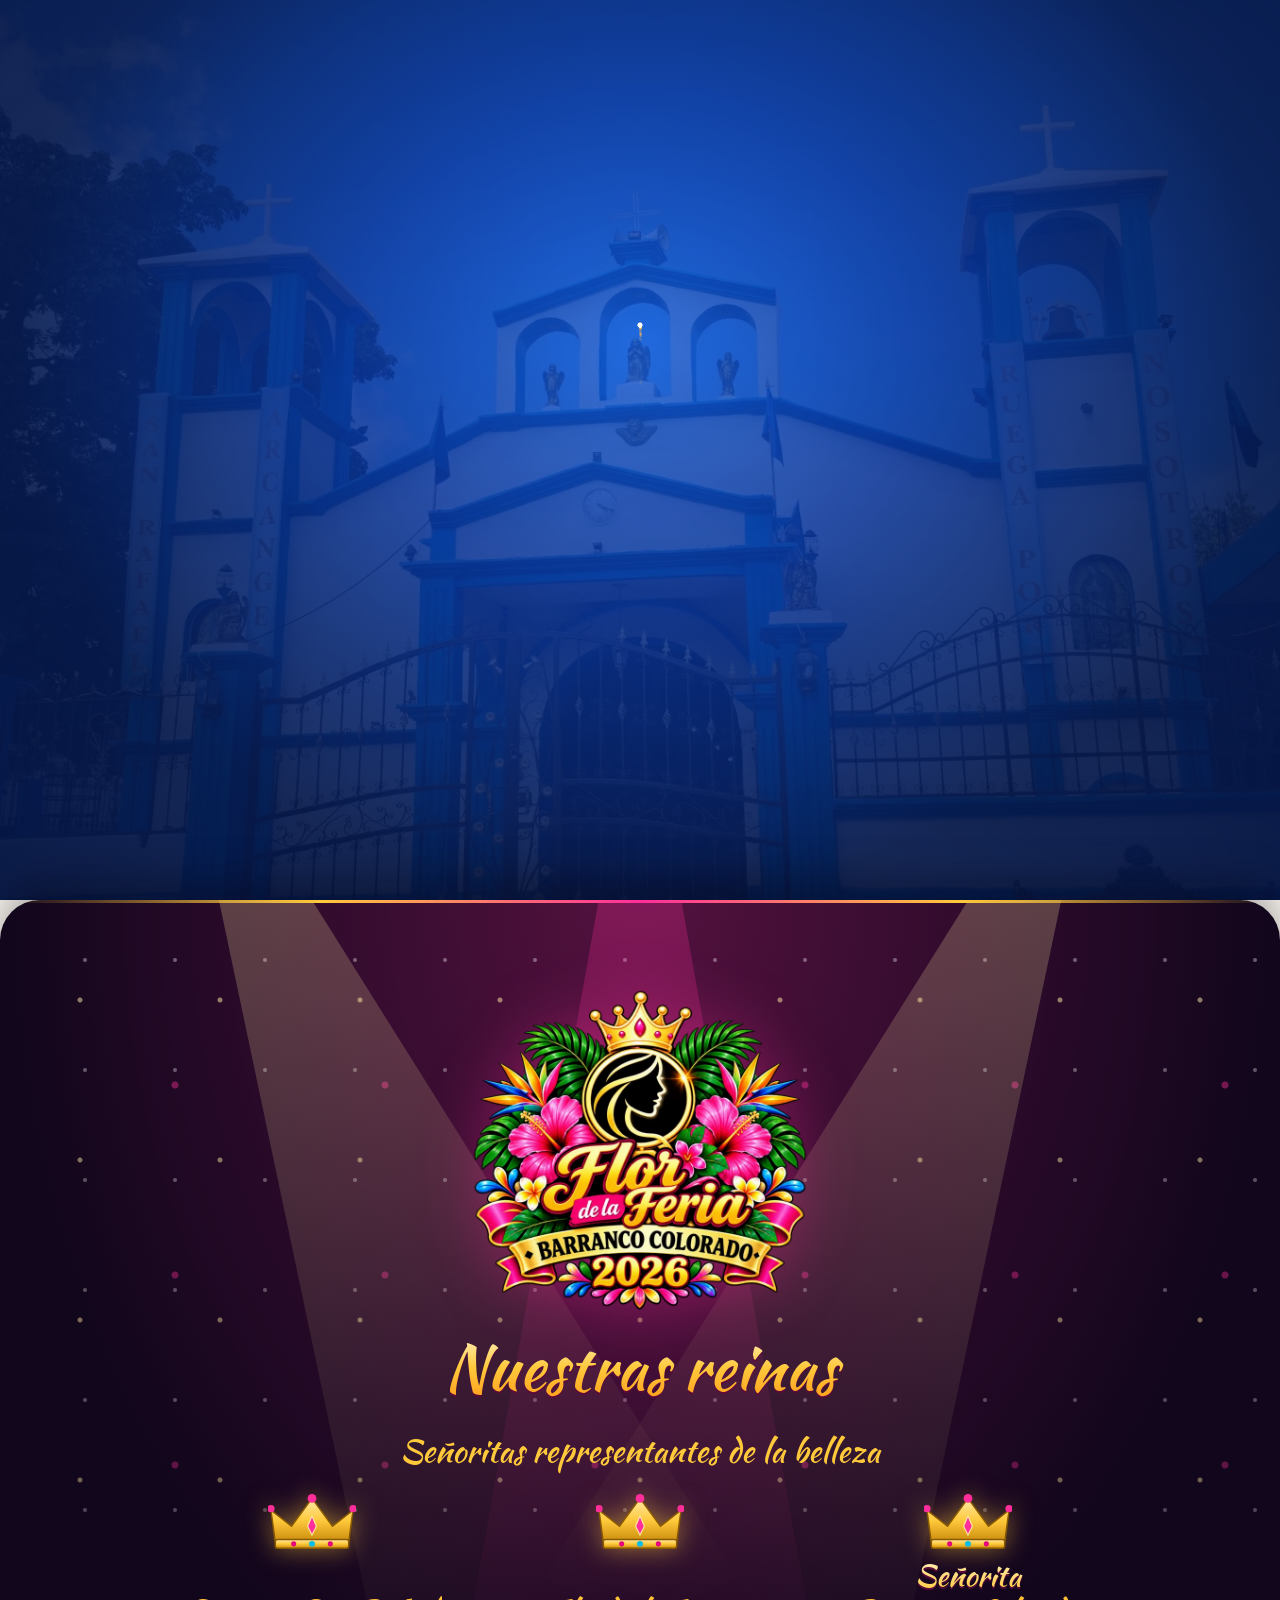
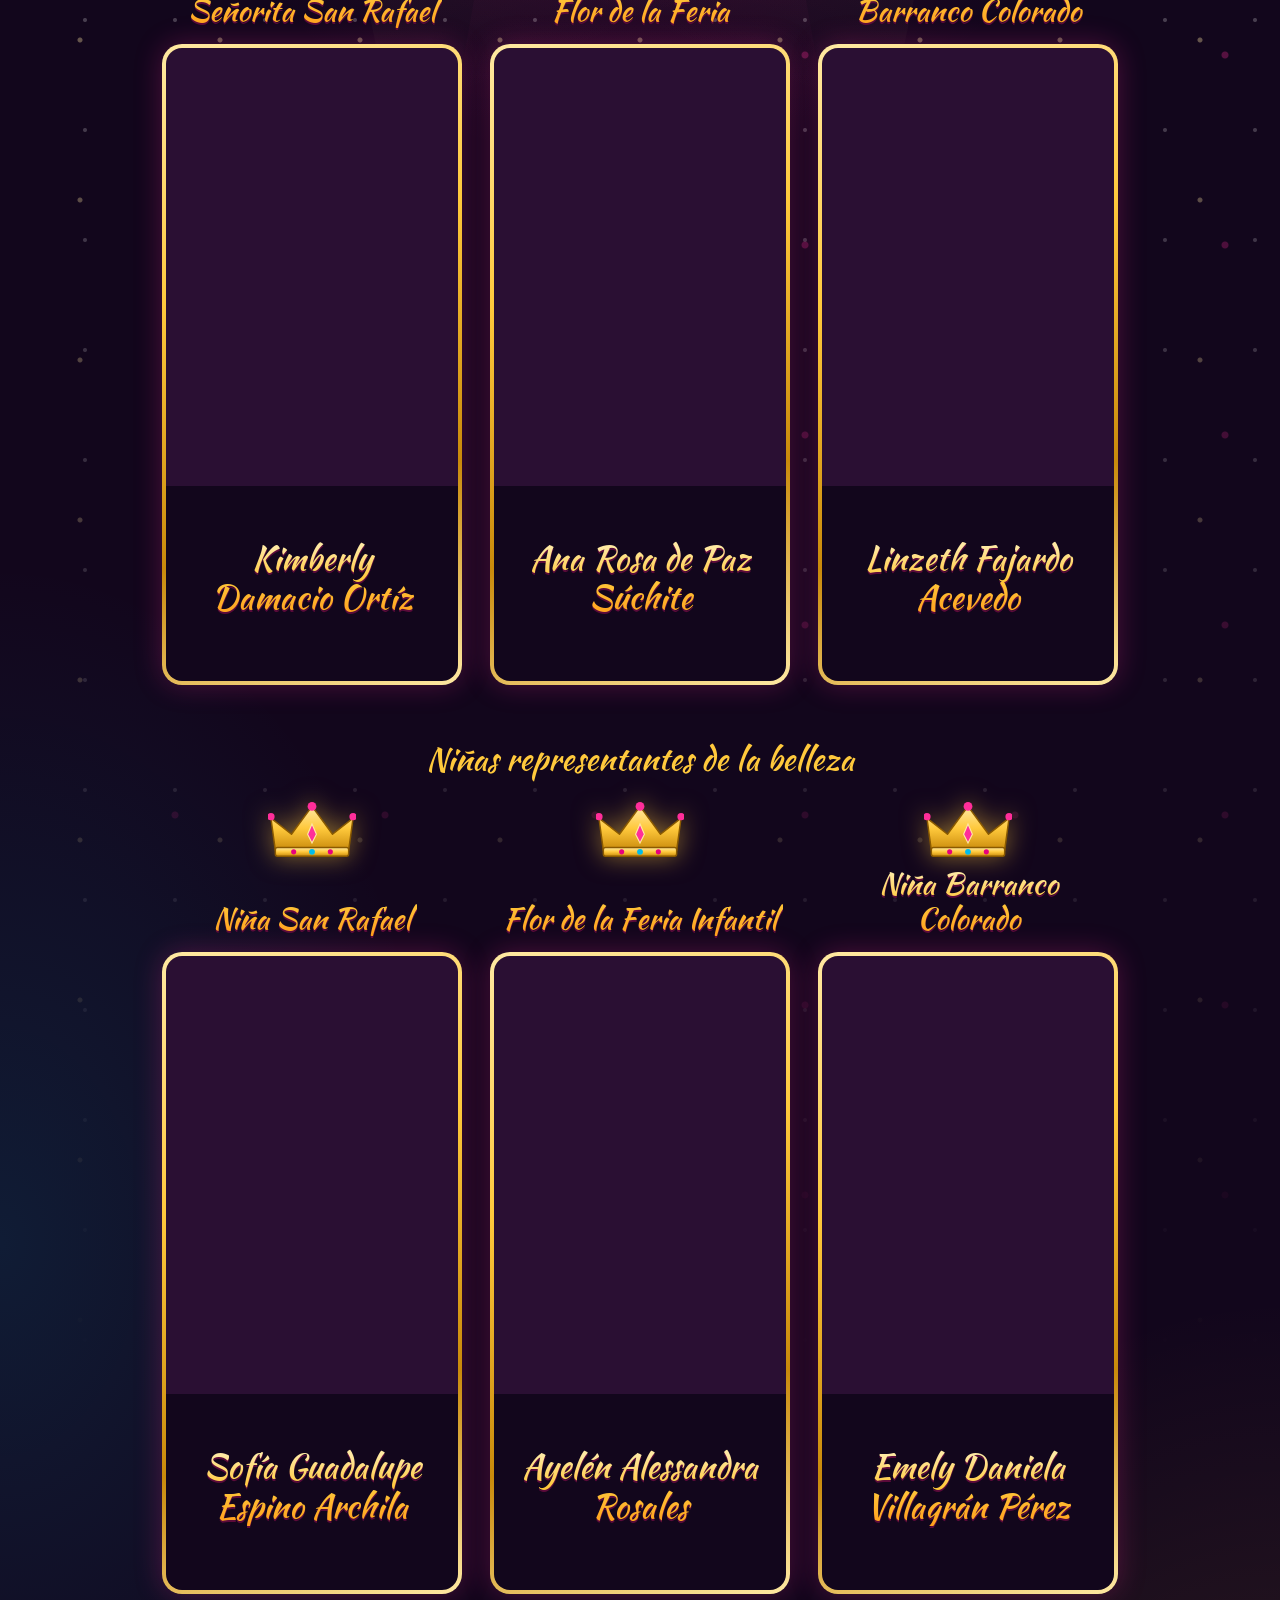
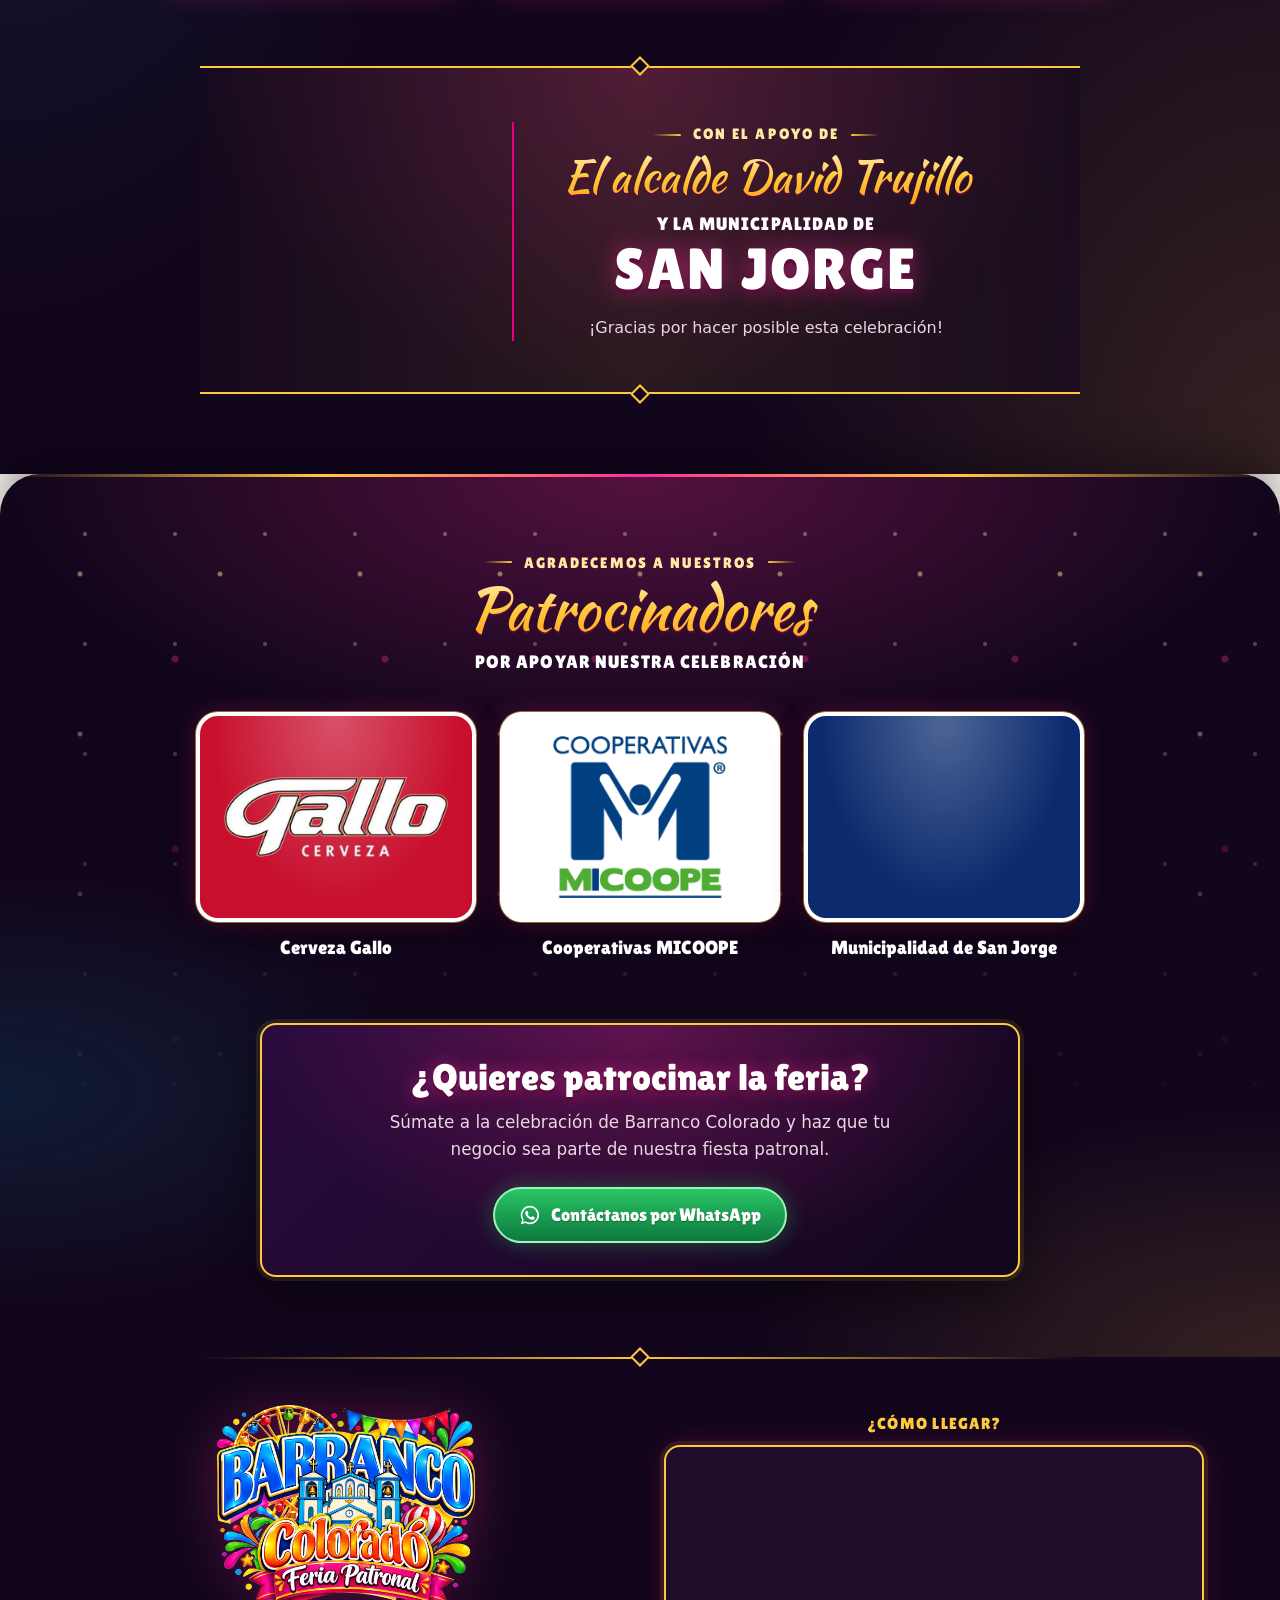
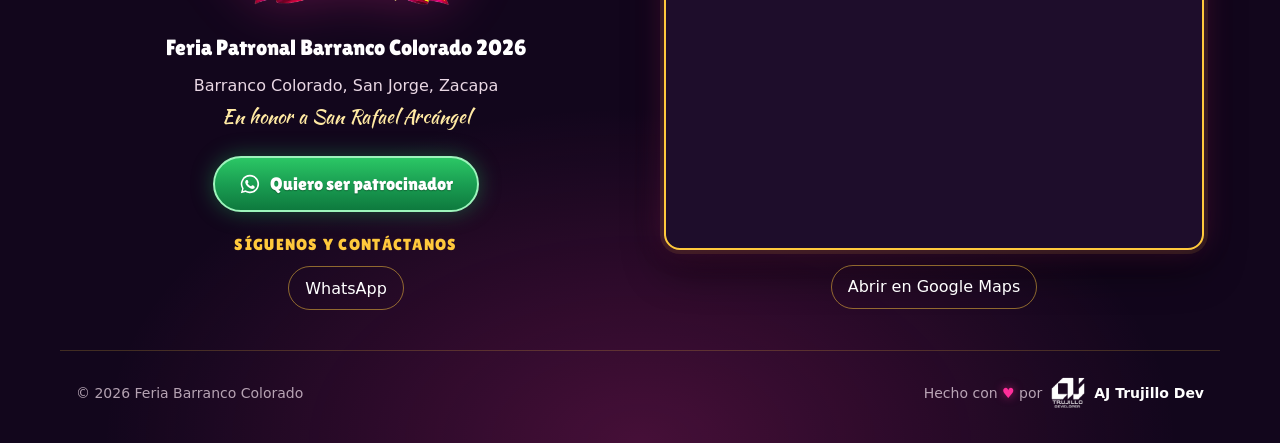
==== commit 9e74db64: "Add the queens elected in the section Co-Authored-By: Claude Opus 5.5 <noreply@anthropic.com>" ====
--- a/index.html
+++ b/index.html
@@ -4,9 +4,29 @@
   <meta charset="utf-8">
   <meta name="viewport" content="width=device-width, initial-scale=1">
   <title>Feria Patronal Barranco Colorado 2026 | San Jorge, Zacapa</title>
-  <meta name="description" content="Feria Patronal de Barranco Colorado 2026, San Jorge, Zacapa, en honor a San Rafael Arcángel. Cuenta regresiva, noticias, Flores de la Feria y patrocinadores.">
+  <meta name="description" content="Feria Patronal de Barranco Colorado 2026, San Jorge, Zacapa, en honor a San Rafael Arcángel. Cuenta regresiva, nuestras reinas y patrocinadores.">
   <meta name="theme-color" content="#071B50">
-  <link rel="icon" href="data:image/svg+xml,%3Csvg xmlns='http://www.w3.org/2000/svg' viewBox='0 0 32 32'%3E%3Cpath d='M4 4h24L16 28z' fill='%230057E6'/%3E%3Ccircle cx='16' cy='11' r='4' fill='%23FFD600'/%3E%3C/svg%3E">
+  <link rel="canonical" href="https://barrancocoloradofest.com/">
+  <!-- Ícono de la pestaña: logo de la feria -->
+  <link rel="icon" type="image/png" sizes="32x32" href="assets/img/icono/favicon-32.png">
+  <link rel="icon" type="image/png" sizes="48x48" href="assets/img/icono/favicon-48.png">
+  <link rel="apple-touch-icon" href="assets/img/icono/apple-touch-icon.png">
+  <!-- Vista previa al compartir (Facebook, WhatsApp, X…). Las URL deben ser absolutas. -->
+  <meta property="og:type" content="website">
+  <meta property="og:locale" content="es_GT">
+  <meta property="og:site_name" content="Feria Patronal Barranco Colorado">
+  <meta property="og:url" content="https://barrancocoloradofest.com/">
+  <meta property="og:title" content="Feria Patronal Barranco Colorado 2026 | Nuestras reinas">
+  <meta property="og:description" content="Conoce a las reinas de la Feria Patronal de Barranco Colorado 2026, San Jorge, Zacapa: Flor de la Feria, Flor de la Feria Infantil y sus representantes.">
+  <meta property="og:image" content="https://barrancocoloradofest.com/assets/img/compartir/reinas-2026.jpg">
+  <meta property="og:image:type" content="image/jpeg">
+  <meta property="og:image:width" content="1200">
+  <meta property="og:image:height" content="630">
+  <meta property="og:image:alt" content="Logo de la Feria Patronal Barranco Colorado y fotografías de sus seis reinas 2026">
+  <meta name="twitter:card" content="summary_large_image">
+  <meta name="twitter:title" content="Feria Patronal Barranco Colorado 2026 | Nuestras reinas">
+  <meta name="twitter:description" content="Conoce a las reinas de la Feria Patronal de Barranco Colorado 2026, San Jorge, Zacapa.">
+  <meta name="twitter:image" content="https://barrancocoloradofest.com/assets/img/compartir/reinas-2026.jpg">
   <!-- Tipografías similares a las del logo -->
   <link rel="preconnect" href="https://fonts.googleapis.com">
   <link rel="preconnect" href="https://fonts.gstatic.com" crossorigin>
@@ -124,37 +144,12 @@
 
       <div class="container flores-inner">
         <header class="flores-header">
-          <img class="flores-header__logo" data-flores-logo data-revelar="pop" src="assets/img/flores/logo-flor-de-la-feria.webp"
+          <img class="flores-header__logo" data-revelar="pop" src="assets/img/flores/logo-flor-de-la-feria.webp"
                alt="Flor de la Feria, Barranco Colorado 2026" width="720" height="720" loading="lazy" decoding="async">
           <h2 class="flores-header__title" id="titulo-flores">
-            <span class="flores-header__kicker" data-revelar style="--i: 2">Presentación y coronación</span>
-            <span class="flores-header__script" data-revelar="escribir" style="--i: 4">de candidatas a Flor de la Feria</span>
+            <span class="flores-header__script" data-revelar="escribir" style="--i: 2">Nuestras reinas</span>
           </h2>
-          <p class="flores-header__ribbon" data-revelar="desplegar" style="--i: 6">Barranco Colorado</p>
         </header>
-
-        <!-- Datos del evento de coronación (se llenan desde data.js) -->
-        <div class="coronacion" data-coronacion-box data-revelar="voltear" hidden>
-          <ul class="coronacion__info" data-coronacion-info></ul>
-          <!-- Gran baile: escenario con luces de fiesta y el logo del grupo -->
-          <div class="baile" data-baile hidden>
-            <div class="baile__luces" aria-hidden="true">
-              <span></span><span></span><span></span><span></span>
-            </div>
-            <p class="baile__antes" data-baile-campo="antes" data-revelar style="--i: 1"></p>
-            <p class="baile__titulo" data-baile-campo="titulo" data-revelar="columpio" style="--i: 2"></p>
-            <p class="baile__por" data-revelar style="--i: 4">
-              <span class="baile__eq" aria-hidden="true"><i></i><i></i><i></i><i></i><i></i></span>
-              <span data-baile-campo="amenizaPor"></span>
-              <span class="baile__eq" aria-hidden="true"><i></i><i></i><i></i><i></i><i></i></span>
-            </p>
-            <p class="baile__grupo" data-revelar="pop" style="--i: 5">
-              <img class="baile__logo" data-baile-logo alt="" width="1000" height="197" loading="lazy" decoding="async">
-              <span class="baile__grupo-texto" data-baile-campo="grupo"></span>
-            </p>
-          </div>
-          <button class="btn btn--flor coronacion__afiche" type="button" data-coronacion-afiche data-revelar="pop" style="--i: 6" hidden>Ver afiche</button>
-        </div>
 
         <!-- Un título y una cuadrícula por grupo (señoritas, niñas…), desde data.js -->
         <div class="flores-grupos" data-flores></div>
--- a/css/styles.css
+++ b/css/styles.css
@@ -787,7 +787,7 @@
 }
 .flores-stage__beam--3 { right: 0; transform: rotate(22deg); }
 
-/* ---------- Encabezado con el logo ---------- */
+/* ---------- Encabezado: logo y "Nuestras reinas" ---------- */
 .flores-header {
   display: flex;
   flex-direction: column;
@@ -809,12 +809,6 @@
   color: #FFF;
   font-weight: 400;
   line-height: 1.05;
-}
-
-.flores-header__kicker {
-  font-size: clamp(1.6rem, 6.5vw, 2.75rem);
-  text-transform: uppercase;
-  text-shadow: 0 3px 0 #5B0A3A, 0 0 18px rgba(255, 46, 154, 0.5);
 }
 
 .flores-header__script {
@@ -825,214 +819,8 @@
           background-clip: text;
   color: transparent;
   font-family: var(--font-script);
-  font-size: clamp(1.5rem, 6vw, 2.5rem);
+  font-size: clamp(2.4rem, 1.6rem + 4vw, 4rem);
   filter: drop-shadow(0 2px 0 #5B0A3A);
-}
-
-/* Cinta fucsia, como "BARRANCO COLORADO" en el afiche */
-.flores-header__ribbon {
-  position: relative;
-  margin-top: 1rem;
-  padding: 0.35rem 2rem;
-  background: linear-gradient(180deg, var(--rosa), var(--fucsia) 55%, #A8005A);
-  clip-path: polygon(0 0, 100% 0, calc(100% - 14px) 50%, 100% 100%, 0 100%, 14px 50%);
-  color: #FFF;
-  font-family: var(--font-display);
-  font-size: clamp(1rem, 4vw, 1.35rem);
-  letter-spacing: 0.06em;
-  text-transform: uppercase;
-}
-
-/* ---------- Datos de la coronación ---------- */
-.coronacion {
-  max-width: 880px;
-  margin: 0 auto 3rem;
-  padding: 1.5rem var(--gutter);
-  border: 1px solid rgba(255, 201, 60, 0.45);
-  border-radius: var(--radius);
-  background: rgba(18, 6, 28, 0.7);
-  box-shadow: 0 0 0 4px rgba(255, 201, 60, 0.08), 0 20px 50px rgba(0, 0, 0, 0.4);
-  text-align: center;
-}
-
-.coronacion__info {
-  display: grid;
-  grid-template-columns: repeat(2, minmax(0, 1fr));
-  gap: 1.25rem 0;
-  margin: 0;
-  padding: 0;
-  list-style: none;
-}
-
-.coronacion__item {
-  display: flex;
-  flex-direction: column;
-  align-items: center;
-  gap: 0.4rem;
-  padding-inline: 0.5rem;
-  font-family: var(--font-display);
-  font-size: 1.05rem;
-  line-height: 1.2;
-  text-transform: uppercase;
-}
-
-/* Separadores fucsia entre datos */
-.coronacion__item:nth-child(even) {
-  border-left: 2px solid var(--fucsia);
-}
-
-.coronacion__icon {
-  width: 34px;
-  height: 34px;
-  fill: none;
-  stroke: var(--oro);
-  stroke-width: 1.8;
-  stroke-linecap: round;
-  stroke-linejoin: round;
-}
-
-/* ---------- Gran baile: pista con luces de fiesta ---------- */
-.baile {
-  position: relative;
-  overflow: hidden;
-  isolation: isolate;
-  max-width: 640px;
-  margin: 1.75rem auto 0;
-  padding: 1.5rem 1rem 1.75rem;
-  border: 1px solid rgba(255, 46, 154, 0.45);
-  border-radius: var(--radius);
-  background:
-    radial-gradient(ellipse 80% 60% at 50% 115%, rgba(255, 46, 154, 0.4), transparent 70%),
-    radial-gradient(ellipse 60% 50% at 50% -10%, rgba(120, 60, 255, 0.35), transparent 70%),
-    #0B0414;
-  box-shadow: inset 0 0 40px rgba(255, 46, 154, 0.15), 0 0 30px rgba(255, 46, 154, 0.15);
-}
-
-/* Reflectores de colores sobre la pista (fijos) */
-.baile__luces span {
-  position: absolute;
-  z-index: -1;
-  top: -30%;
-  width: 26%;
-  height: 160%;
-  opacity: 0.4;
-  clip-path: polygon(45% 0, 55% 0, 100% 100%, 0 100%);
-  transform-origin: 50% 0;
-}
-
-.baile__luces span:nth-child(1) { left: 2%;  background: linear-gradient(180deg, #00E5FF, transparent 80%); transform: rotate(-18deg); }
-.baile__luces span:nth-child(2) { left: 26%; background: linear-gradient(180deg, #FF2E9A, transparent 80%); transform: rotate(-6deg); }
-.baile__luces span:nth-child(3) { left: 50%; background: linear-gradient(180deg, #8A5BFF, transparent 80%); transform: rotate(6deg); }
-.baile__luces span:nth-child(4) { left: 72%; background: linear-gradient(180deg, #FFD600, transparent 80%); transform: rotate(18deg); }
-
-.baile__antes {
-  color: var(--oro);
-  font-family: var(--font-script);
-  font-size: 1.35rem;
-  line-height: 1.2;
-}
-
-/* "Gran baile" en una cinta fucsia, como en el afiche */
-.baile__titulo {
-  display: inline-block;
-  margin-top: 0.15rem;
-  padding: 0.05em 0.7em 0.15em;
-  border-radius: 8px;
-  background: linear-gradient(180deg, var(--rosa), var(--fucsia) 60%, #A8005A);
-  box-shadow: 0 6px 18px rgba(255, 46, 154, 0.45);
-  color: #FFF;
-  font-family: var(--font-script);
-  font-size: clamp(2rem, 1.4rem + 3vw, 3rem);
-  line-height: 1.25;
-  text-shadow: 0 2px 0 #7A0042;
-  transform: rotate(-3deg);
-}
-
-.baile__por {
-  display: flex;
-  align-items: center;
-  justify-content: center;
-  gap: 0.75rem;
-  margin-top: 1rem;
-  color: #FFF;
-  font-family: var(--font-display);
-  font-size: 1rem;
-  letter-spacing: 0.2em;
-  text-transform: uppercase;
-}
-
-/* Ecualizador (fijo) a los lados de "Amenizado por" */
-.baile__eq {
-  display: inline-flex;
-  align-items: flex-end;
-  gap: 3px;
-  height: 20px;
-}
-
-.baile__eq i {
-  width: 4px;
-  height: 100%;
-  border-radius: 2px;
-  background: linear-gradient(0deg, #00E5FF, var(--rosa));
-  transform-origin: 50% 100%;
-  transform: scaleY(0.45);
-}
-
-.baile__eq i:nth-child(2) { transform: scaleY(0.8); }
-.baile__eq i:nth-child(3) { transform: scaleY(1); }
-.baile__eq i:nth-child(4) { transform: scaleY(0.6); }
-.baile__eq i:nth-child(5) { transform: scaleY(0.3); }
-
-.baile__grupo {
-  position: relative;
-  margin-top: 1.1rem;
-}
-
-/* Halo detrás del logo */
-.baile__grupo::before {
-  content: "";
-  position: absolute;
-  inset: -20% 10%;
-  z-index: -1;
-  background: radial-gradient(ellipse at 50% 50%, rgba(255, 40, 40, 0.45), transparent 65%);
-  opacity: 0.8;
-}
-
-.baile__logo {
-  display: block;
-  width: min(100%, 460px);
-  height: auto;
-  margin-inline: auto;
-  filter: drop-shadow(0 0 10px rgba(255, 255, 255, 0.3));
-}
-
-.baile__grupo-texto {
-  color: #FFF;
-  font-family: var(--font-display);
-  font-size: clamp(1.6rem, 1.2rem + 2vw, 2.2rem);
-  text-transform: uppercase;
-}
-
-.coronacion__afiche {
-  margin-top: 1.5rem;
-}
-
-.btn--flor {
-  border: 2px solid var(--oro-claro);
-  background: linear-gradient(180deg, var(--oro-claro) 0%, var(--oro) 45%, var(--oro-oscuro) 100%);
-  color: var(--noche);
-  font-family: var(--font-display);
-  font-size: 1.1rem;
-  font-weight: 400;
-  box-shadow: 0 0 22px rgba(255, 201, 60, 0.35);
-}
-
-.btn--flor:hover { transform: translateY(-2px); }
-.btn--flor:focus-visible { outline-color: var(--oro-claro); }
-
-@media (min-width: 720px) {
-  .coronacion__info { grid-template-columns: repeat(4, minmax(0, 1fr)); }
-  .coronacion__item + .coronacion__item { border-left: 2px solid var(--fucsia); }
 }
 
 /* ---------- Candidatas ---------- */
@@ -1156,6 +944,52 @@
   margin-top: 0.5rem;
   color: #E9D7E4;
   font-size: 0.95rem;
+}
+
+/* ---------- Ya coronadas ----------
+ * Corona y título sobre la tarjeta; todas iguales.
+ */
+.flor-coronada {
+  display: flex;
+  flex-direction: column;
+  align-items: center;
+  text-align: center;
+}
+
+.flor-coronada > .flor-card {
+  align-self: stretch;
+  flex: 1;
+}
+
+.flor-coronada__corona {
+  display: block;
+  width: 88px;
+}
+
+.flor-coronada__corona svg {
+  display: block;
+  width: 100%;
+  height: auto;
+  filter: drop-shadow(0 0 12px rgba(255, 201, 60, 0.5));
+}
+
+/* Siempre dos líneas de alto, para que las tres tarjetas queden alineadas */
+.flor-coronada__titulo {
+  display: flex;
+  align-items: flex-end;
+  justify-content: center;
+  min-height: 2.3em;
+  margin: 0.35rem 0 1rem;
+  text-wrap: balance;
+  padding-inline: 0.2em;
+  background: linear-gradient(180deg, var(--oro-claro) 10%, var(--oro) 50%, #FF9E1B 100%);
+  -webkit-background-clip: text;
+          background-clip: text;
+  color: transparent;
+  font-family: var(--font-script);
+  font-size: clamp(1.5rem, 1.1rem + 1.4vw, 1.9rem);
+  line-height: 1.15;
+  filter: drop-shadow(0 2px 0 #5B0A3A);
 }
 
 /* Sin candidatas publicadas: silueta de la reina */
@@ -1871,21 +1705,6 @@
   clip-path: inset(-30% -10% -30% -10%);
 }
 
-.baile__titulo {
-  --revelado: rotate(-3deg);
-}
-
-/* Íconos del evento: rebotan al llegar */
-.escenas .coronacion__item.is-revelado .coronacion__icon {
-  animation: rebotar-icono 0.7s calc(var(--i, 0) * 120ms + 0.35s) both;
-}
-
-@keyframes rebotar-icono {
-  0%   { scale: 0; }
-  60%  { scale: 1.3; }
-  100% { scale: 1; }
-}
-
 /* Tarjetas: la banda se despliega y un destello cruza la foto */
 .escenas .flor-card .flor-card__sash {
   scale: 0 1;
@@ -1924,6 +1743,17 @@
 
 @keyframes destello-foto {
   to { transform: translateX(120%); }
+}
+
+/* Corona: al terminar de bajar, un destello la recorre una sola vez */
+.escenas .flor-coronada__corona.is-revelado svg {
+  animation: corona-destello 0.9s ease calc(var(--i, 0) * 120ms + 0.6s) both;
+}
+
+@keyframes corona-destello {
+  0%   { filter: drop-shadow(0 0 12px rgba(255, 201, 60, 0.5)); }
+  50%  { filter: drop-shadow(0 0 22px rgba(255, 233, 163, 1)) brightness(1.3); }
+  100% { filter: drop-shadow(0 0 12px rgba(255, 201, 60, 0.5)); }
 }
 
 /* ---------- Movimiento reducido ---------- */
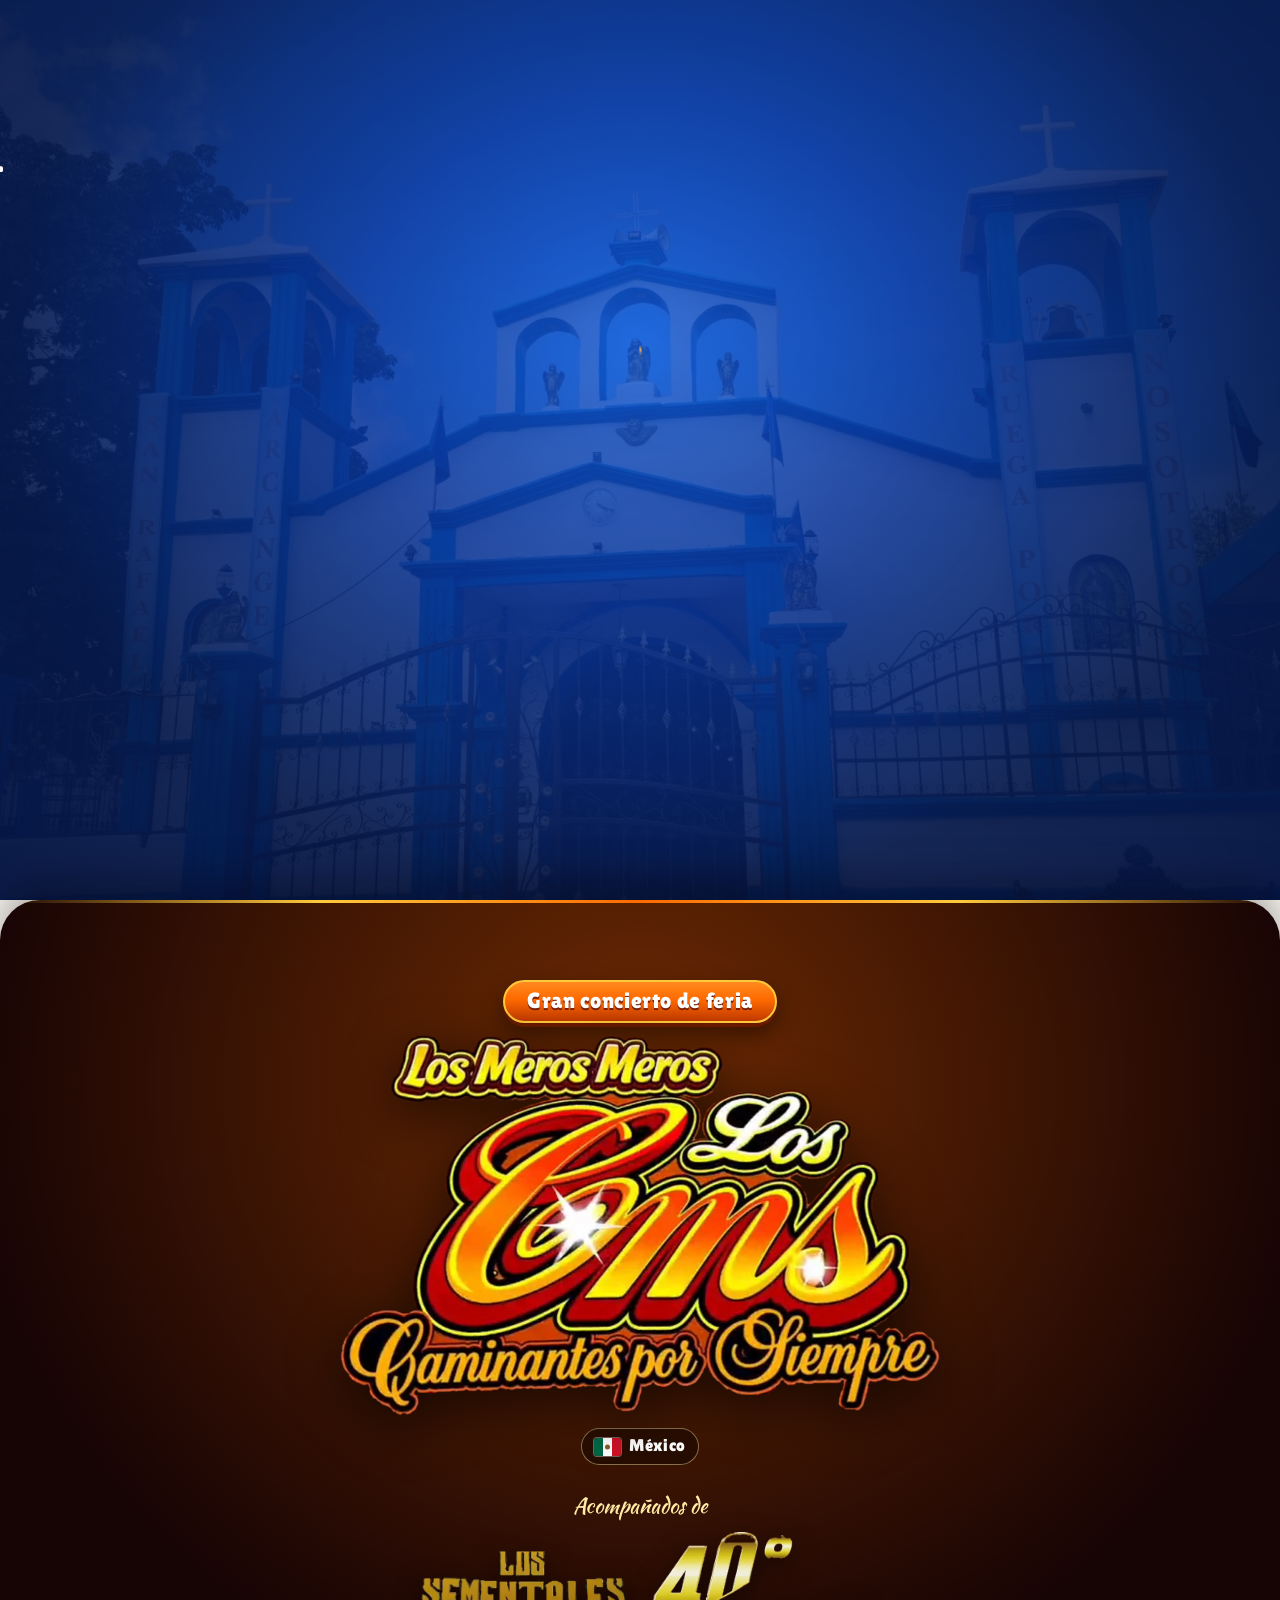
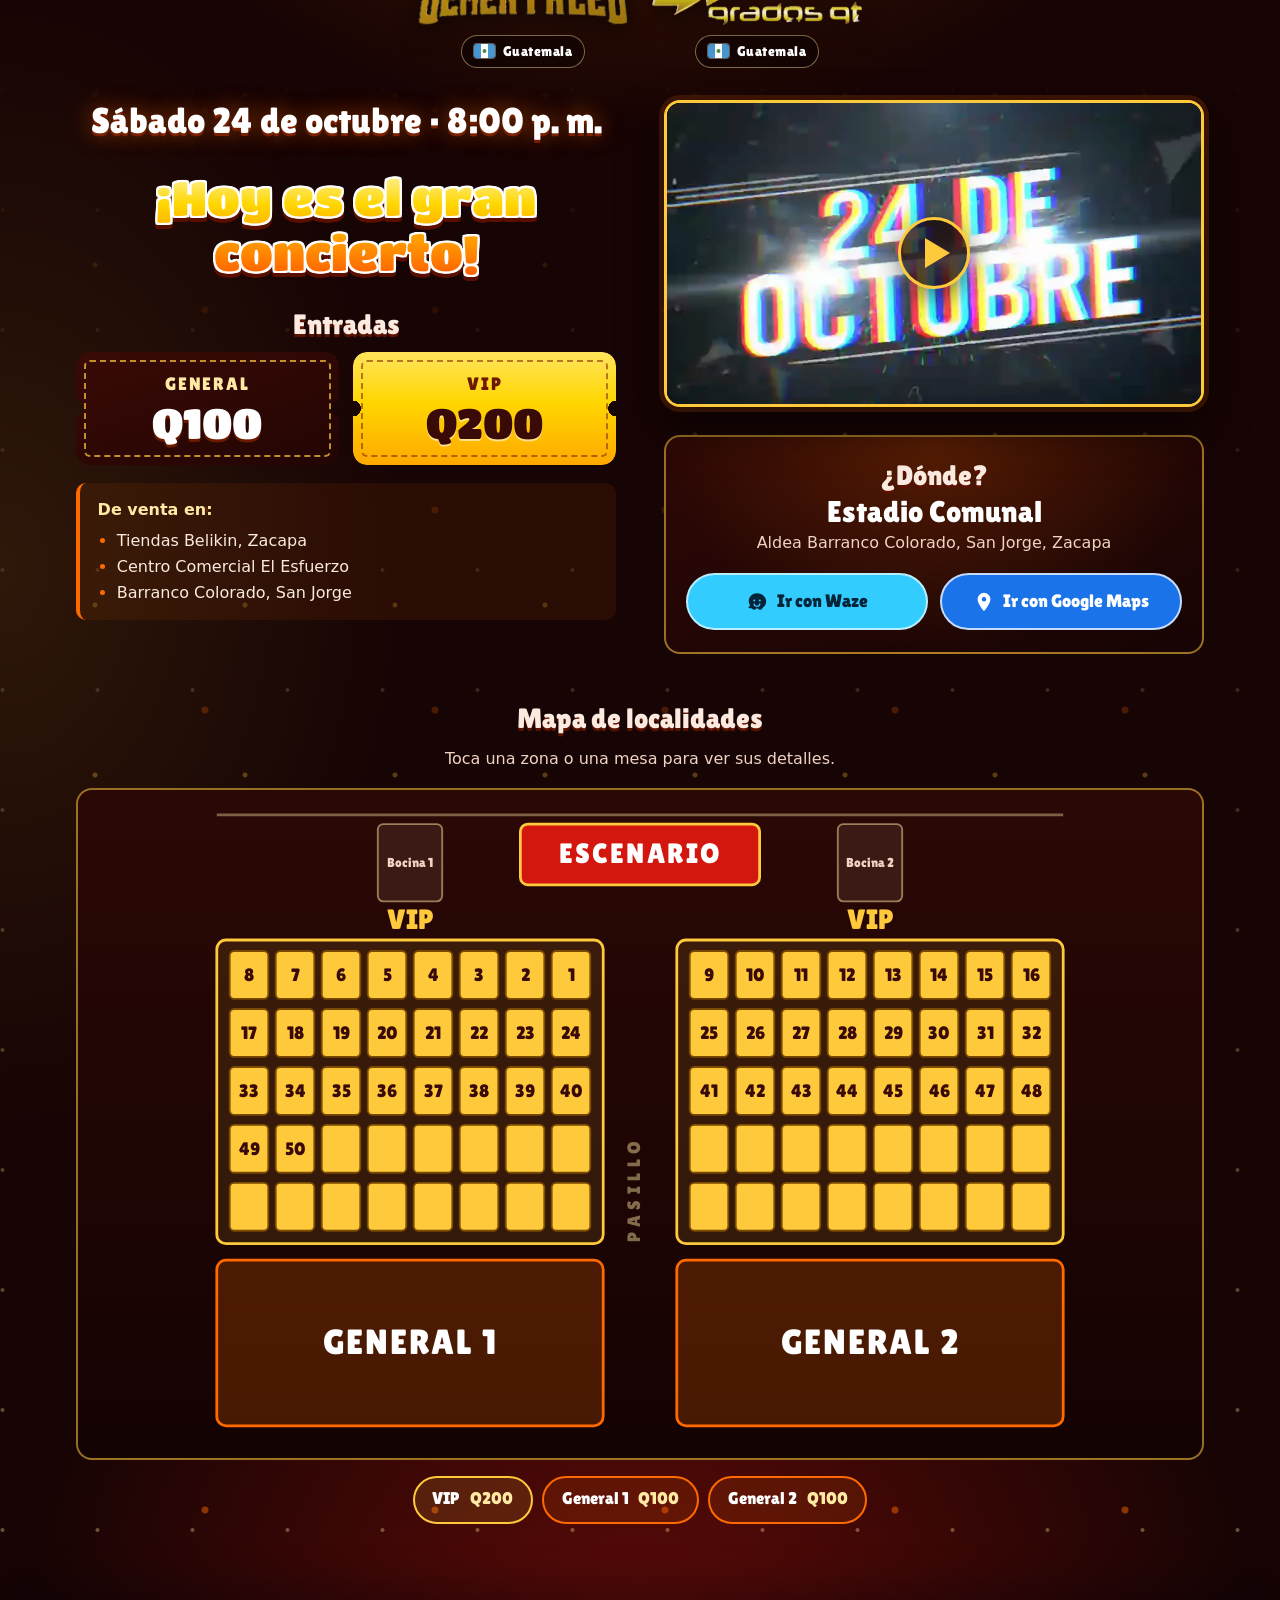
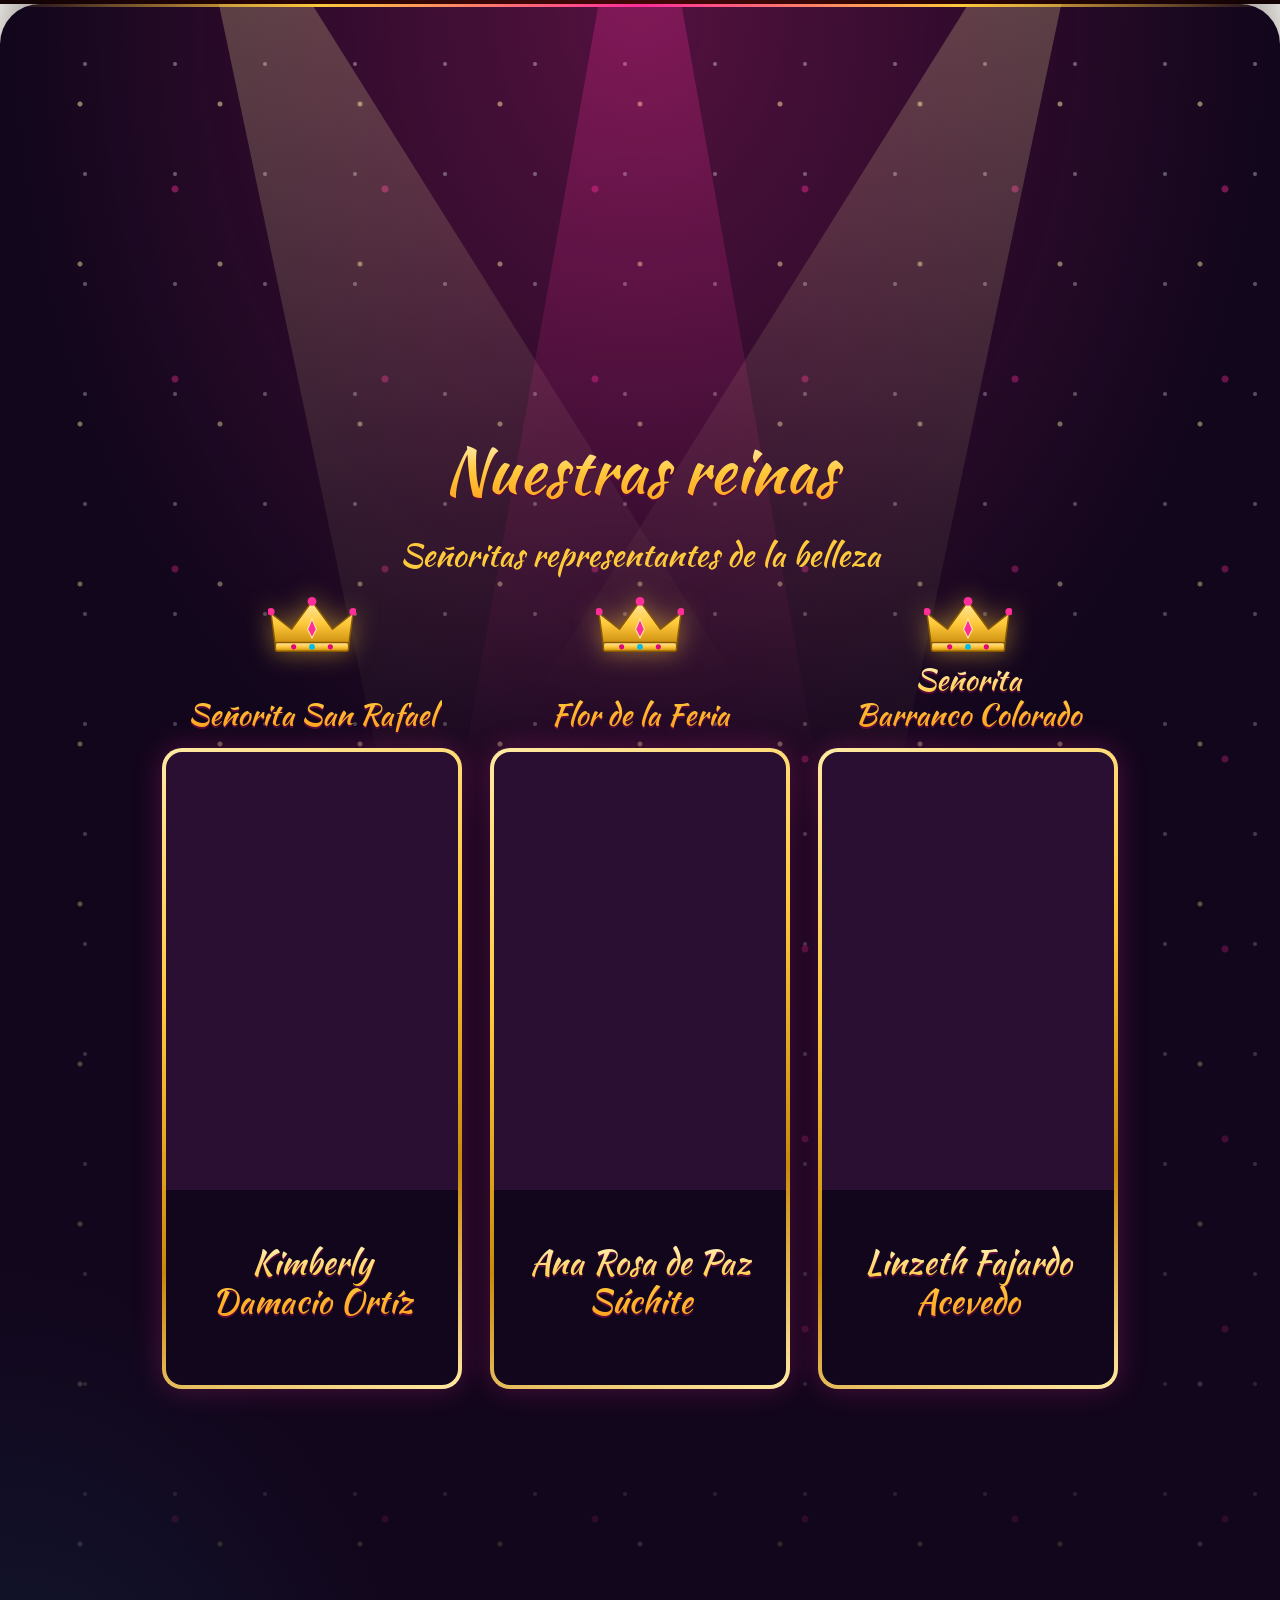
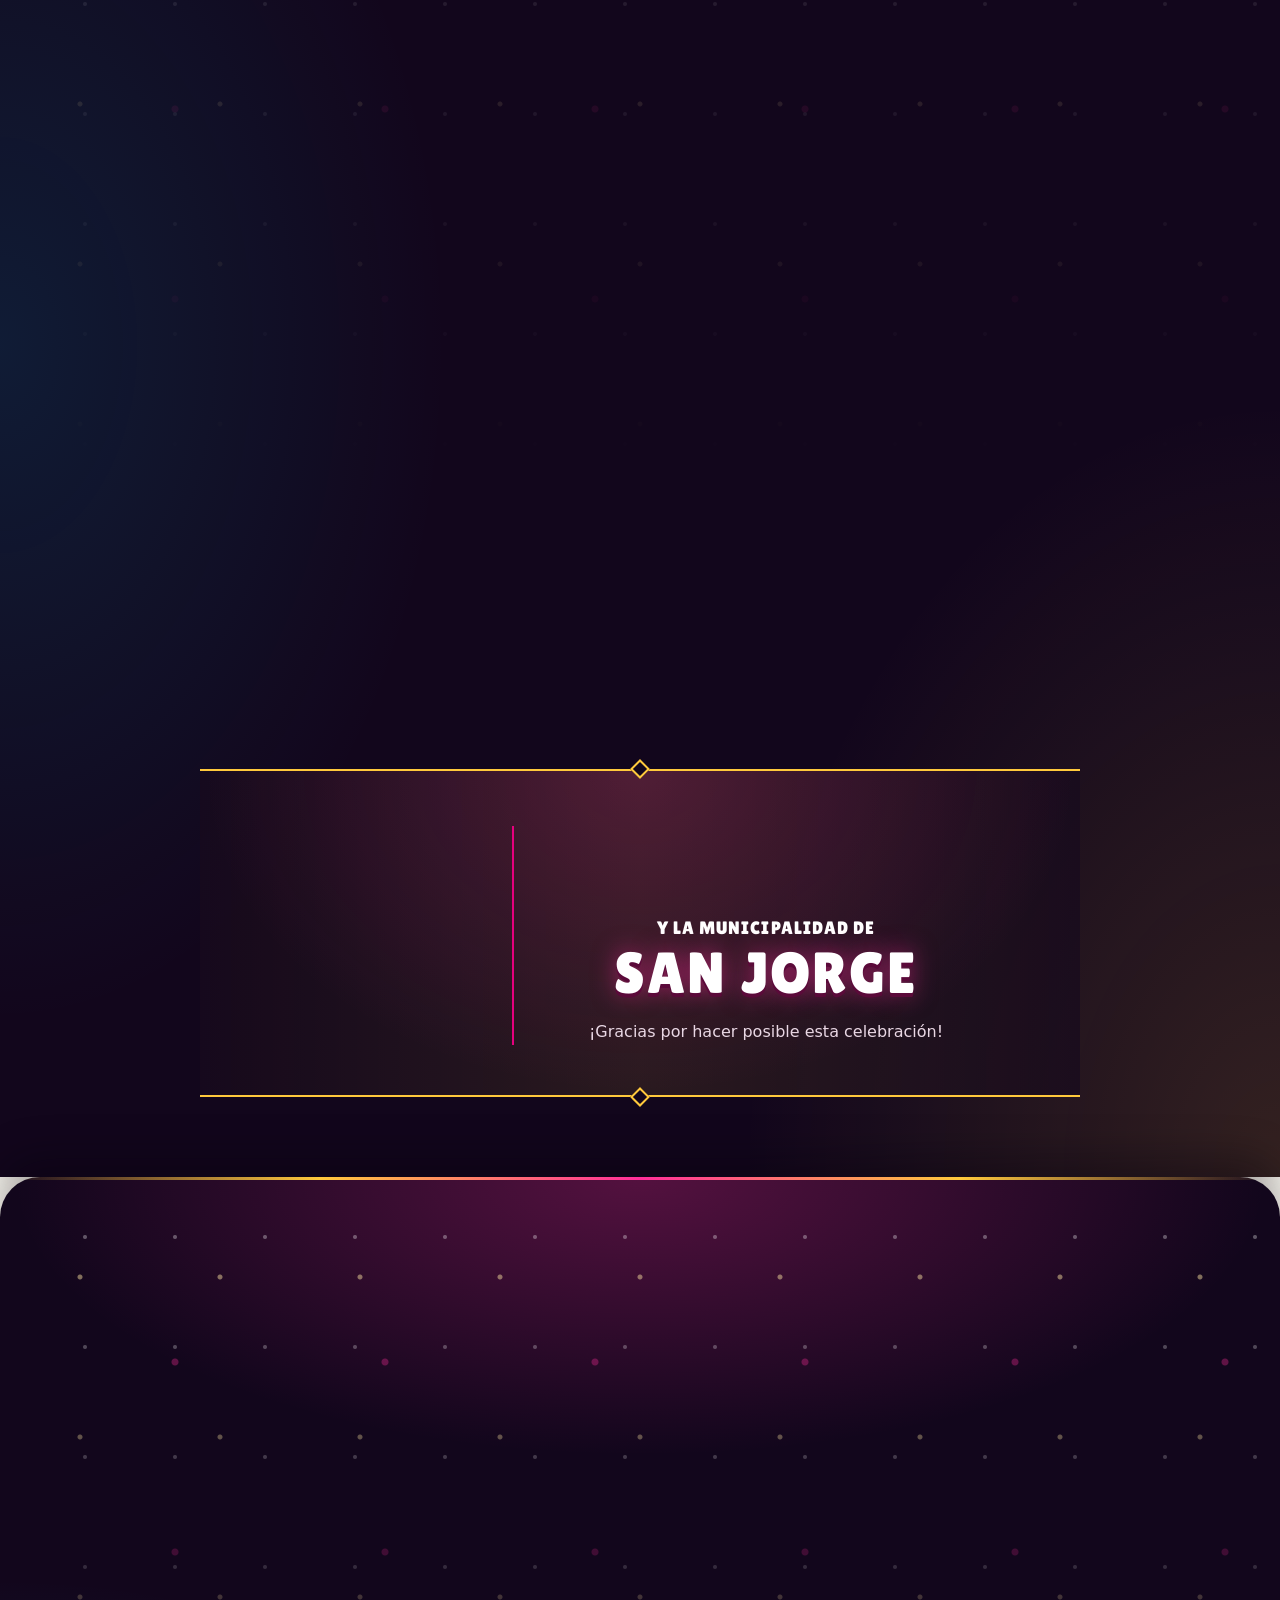
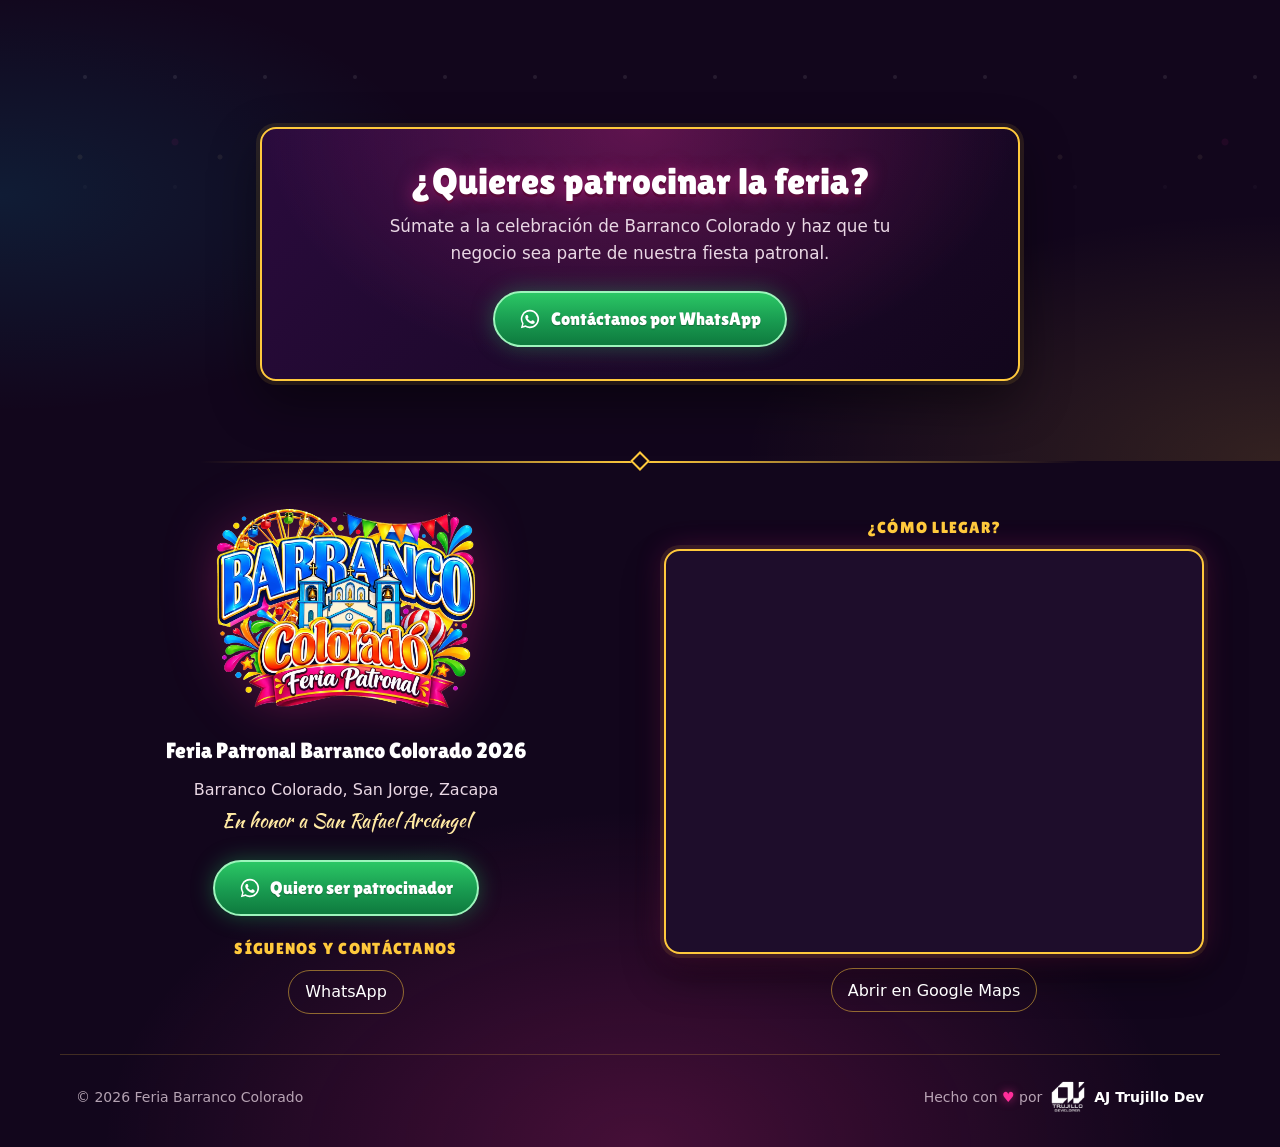
==== commit 35f41721: "Add activities preview and featured concert sections - "Lo que se viene": carousel with a preview of" ====
--- a/index.html
+++ b/index.html
@@ -4,7 +4,7 @@
   <meta charset="utf-8">
   <meta name="viewport" content="width=device-width, initial-scale=1">
   <title>Feria Patronal Barranco Colorado 2026 | San Jorge, Zacapa</title>
-  <meta name="description" content="Feria Patronal de Barranco Colorado 2026, San Jorge, Zacapa, en honor a San Rafael Arcángel. Cuenta regresiva, nuestras reinas y patrocinadores.">
+  <meta name="description" content="Feria Patronal de Barranco Colorado 2026, San Jorge, Zacapa, en honor a San Rafael Arcángel. Inicia el 21 de octubre: actividades, gran concierto, nuestras reinas y patrocinadores.">
   <meta name="theme-color" content="#071B50">
   <link rel="canonical" href="https://barrancocoloradofest.com/">
   <!-- Ícono de la pestaña: logo de la feria -->
@@ -16,17 +16,17 @@
   <meta property="og:locale" content="es_GT">
   <meta property="og:site_name" content="Feria Patronal Barranco Colorado">
   <meta property="og:url" content="https://barrancocoloradofest.com/">
-  <meta property="og:title" content="Feria Patronal Barranco Colorado 2026 | Nuestras reinas">
-  <meta property="og:description" content="Conoce a las reinas de la Feria Patronal de Barranco Colorado 2026, San Jorge, Zacapa: Flor de la Feria, Flor de la Feria Infantil y sus representantes.">
-  <meta property="og:image" content="https://barrancocoloradofest.com/assets/img/compartir/reinas-2026.jpg">
+  <meta property="og:title" content="Feria Patronal Barranco Colorado 2026 | Inicia el 21 de octubre">
+  <meta property="og:description" content="Feria Patronal de Barranco Colorado, San Jorge, Zacapa, en honor a San Rafael Arcángel. Conoce las actividades, el gran concierto y a nuestras reinas.">
+  <meta property="og:image" content="https://barrancocoloradofest.com/assets/img/compartir/feria-2026.jpg">
   <meta property="og:image:type" content="image/jpeg">
   <meta property="og:image:width" content="1200">
   <meta property="og:image:height" content="630">
-  <meta property="og:image:alt" content="Logo de la Feria Patronal Barranco Colorado y fotografías de sus seis reinas 2026">
+  <meta property="og:image:alt" content="Logo de la Feria Patronal Barranco Colorado con la fecha de inicio: 21 de octubre de 2026, San Jorge, Zacapa">
   <meta name="twitter:card" content="summary_large_image">
-  <meta name="twitter:title" content="Feria Patronal Barranco Colorado 2026 | Nuestras reinas">
-  <meta name="twitter:description" content="Conoce a las reinas de la Feria Patronal de Barranco Colorado 2026, San Jorge, Zacapa.">
-  <meta name="twitter:image" content="https://barrancocoloradofest.com/assets/img/compartir/reinas-2026.jpg">
+  <meta name="twitter:title" content="Feria Patronal Barranco Colorado 2026 | Inicia el 21 de octubre">
+  <meta name="twitter:description" content="Feria Patronal de Barranco Colorado, San Jorge, Zacapa. Actividades, gran concierto y nuestras reinas.">
+  <meta name="twitter:image" content="https://barrancocoloradofest.com/assets/img/compartir/feria-2026.jpg">
   <!-- Tipografías similares a las del logo -->
   <link rel="preconnect" href="https://fonts.googleapis.com">
   <link rel="preconnect" href="https://fonts.gstatic.com" crossorigin>
@@ -107,7 +107,7 @@
           <p class="countdown__done" role="status" data-countdown-done></p>
         </div>
 
-        <!-- Pendiente: conectar con la agenda de actividades -->
+        <!-- Lleva al carrusel de actividades (main.js) -->
         <button class="btn btn--feria hero__cta" type="button" data-accion="actividades">Ver actividades</button>
       </div>
 
@@ -117,6 +117,143 @@
         <span class="scroll-hint__arrow" aria-hidden="true"></span>
         <span class="sr-only">hacia las noticias</span>
       </a>
+    </section>
+
+    <!-- ============ Actividades: adelanto en carrusel ============ -->
+    <!-- No es el programa oficial: algunas actividades con su afiche, desde data.js -->
+    <section class="section section--actividades" id="actividades" aria-labelledby="titulo-actividades" data-hint="hacia las actividades" hidden>
+      <div class="container">
+        <header class="section__header section__header--center actividades-header">
+          <!-- Logo de la feria en pequeño (el mismo archivo de la portada, ya en caché) -->
+          <img class="actividades-header__logo" data-revelar="pop" src="assets/img/logo/logo.webp"
+               alt="Feria Patronal Barranco Colorado 2026" width="1000" height="775" loading="lazy" decoding="async">
+          <h2 class="actividades-header__titulo" id="titulo-actividades" data-revelar="pop" style="--i: 1">Lo que se viene</h2>
+          <p class="actividades-header__nota" data-actividades-nota data-revelar style="--i: 2"></p>
+        </header>
+
+        <!-- Aviso: el programa oficial todavía se está preparando -->
+        <p class="actividades-aviso" data-actividades-aviso data-revelar="pop" style="--i: 3" hidden>
+          <svg class="actividades-aviso__icono" viewBox="0 0 24 24" width="26" height="26" aria-hidden="true" focusable="false"><path fill="currentColor" d="M8 2v2H6a2 2 0 0 0-2 2v14a2 2 0 0 0 2 2h12a2 2 0 0 0 2-2V6a2 2 0 0 0-2-2h-2V2h-2v2h-4V2H8Zm-2 7h12v11H6V9Zm2 3v2h2v-2H8Zm4 0v2h2v-2h-2Zm4 0v2h2v-2h-2Zm-8 4v2h2v-2H8Zm4 0v2h2v-2h-2Z"/></svg>
+          <span data-actividades-aviso-texto></span>
+        </p>
+
+        <div class="actividades-carrusel">
+          <button class="actividades-flecha actividades-flecha--antes" type="button" data-actividades-flecha="-1" aria-label="Actividades anteriores" hidden>
+            <span aria-hidden="true">‹</span>
+          </button>
+          <ul class="actividades-lista" data-actividades tabindex="0" aria-label="Actividades, desliza para ver más"></ul>
+          <button class="actividades-flecha actividades-flecha--despues" type="button" data-actividades-flecha="1" aria-label="Más actividades" hidden>
+            <span aria-hidden="true">›</span>
+          </button>
+        </div>
+      </div>
+    </section>
+
+    <!-- ============ Evento destacado: gran concierto ============ -->
+    <!-- Estilo inspirado en el logo del grupo: noche, fuego y dorado. Contenido desde data.js -->
+    <section class="section section--evento" id="evento" aria-labelledby="titulo-evento" data-hint="hacia el gran concierto" hidden>
+      <div class="evento-fuego" aria-hidden="true"></div>
+
+      <div class="container evento-inner">
+        <header class="evento-header">
+          <p class="evento-header__etiqueta" data-evento-campo="etiqueta" data-revelar="desplegar"></p>
+          <h2 class="evento-header__titulo" id="titulo-evento">
+            <img class="evento-header__logo" data-evento-logo data-revelar="pop" style="--i: 1" decoding="async">
+          </h2>
+          <!-- País del grupo principal (bandera + nombre) -->
+          <p class="evento-pais" data-evento-pais data-revelar style="--i: 2" hidden></p>
+
+          <div class="evento-invitados" data-evento-invitados hidden>
+            <p class="evento-invitados__texto" data-evento-campo="invitadosTexto" data-revelar style="--i: 3"></p>
+            <ul class="evento-invitados__lista" data-evento-invitados-lista></ul>
+          </div>
+        </header>
+
+        <div class="evento-grid">
+          <div class="evento-col">
+            <p class="evento-fecha" data-revelar="pop" style="--i: 2">
+              <time data-evento-fecha></time>
+            </p>
+
+            <!-- Cuenta regresiva propia (clases distintas a las de la portada) -->
+            <div class="evento-reloj" role="group" aria-labelledby="titulo-evento-reloj" data-evento-reloj hidden>
+              <h3 class="sr-only" id="titulo-evento-reloj">Cuenta regresiva para el concierto</h3>
+              <div class="evento-reloj__grid" data-evento-reloj-grid>
+                <div class="evento-reloj__unidad" data-revelar="voltear" style="--i: 3">
+                  <span class="evento-reloj__num" data-unit="dias">--</span>
+                  <span class="evento-reloj__label">Días</span>
+                </div>
+                <div class="evento-reloj__unidad" data-revelar="voltear" style="--i: 4">
+                  <span class="evento-reloj__num" data-unit="horas">--</span>
+                  <span class="evento-reloj__label">Horas</span>
+                </div>
+                <div class="evento-reloj__unidad" data-revelar="voltear" style="--i: 5">
+                  <span class="evento-reloj__num" data-unit="minutos">--</span>
+                  <span class="evento-reloj__label">Min</span>
+                </div>
+                <div class="evento-reloj__unidad" data-revelar="voltear" style="--i: 6">
+                  <span class="evento-reloj__num" data-unit="segundos">--</span>
+                  <span class="evento-reloj__label">Seg</span>
+                </div>
+              </div>
+              <p class="evento-reloj__fin" role="status" data-evento-reloj-fin></p>
+            </div>
+
+            <!-- Precios de las entradas -->
+            <div class="evento-entradas" data-evento-entradas-box hidden>
+              <h3 class="evento-subtitulo" data-revelar>Entradas</h3>
+              <ul class="evento-entradas__lista" data-evento-entradas></ul>
+              <div class="evento-venta" data-evento-venta-box data-revelar style="--i: 2" hidden>
+                <p class="evento-venta__titulo">De venta en:</p>
+                <ul class="evento-venta__lista" data-evento-venta></ul>
+              </div>
+            </div>
+          </div>
+
+          <div class="evento-col">
+            <!-- Video promocional: se reproduce en bucle solo mientras está en pantalla.
+                 Sin controles: tocarlo pausa o reanuda; el botón de la esquina activa el sonido. -->
+            <figure class="evento-video" data-evento-video-box data-revelar="voltear" hidden>
+              <video class="evento-video__player" data-evento-video loop playsinline preload="none" width="848" height="478"></video>
+              <button class="evento-video__toggle" type="button" data-evento-video-toggle aria-label="Reproducir video">
+                <span class="evento-video__icono" aria-hidden="true"></span>
+              </button>
+              <button class="evento-video__sonido" type="button" data-evento-video-sonido hidden>
+                <svg viewBox="0 0 24 24" width="20" height="20" aria-hidden="true" focusable="false"><path fill="currentColor" d="M4 9v6h4l5 4V5L8 9H4Zm12.5 3a4.5 4.5 0 0 0-2.5-4v8a4.5 4.5 0 0 0 2.5-4ZM14 3.2v2.1a7 7 0 0 1 0 13.4v2.1a9 9 0 0 0 0-17.6Z"/></svg>
+                <span data-evento-video-sonido-texto>Activar sonido</span>
+              </button>
+              <figcaption class="sr-only" data-evento-video-titulo></figcaption>
+            </figure>
+
+            <!-- Lugar y botones para llegar -->
+            <div class="evento-lugar" data-revelar style="--i: 1">
+              <h3 class="evento-subtitulo">¿Dónde?</h3>
+              <p class="evento-lugar__nombre" data-evento-campo="lugar"></p>
+              <p class="evento-lugar__detalle" data-evento-campo="lugarDetalle"></p>
+              <div class="evento-lugar__botones" data-evento-rutas hidden>
+                <a class="btn btn--ruta btn--waze" data-evento-waze target="_blank" rel="noopener noreferrer">
+                  <svg class="btn__icono" viewBox="0 0 24 24" width="22" height="22" aria-hidden="true" focusable="false"><path fill="currentColor" d="M12 2.5c-4.9 0-9 3.7-9 8.6 0 1.8.6 3.3 1.5 4.3-.3 1.2-1 2-2.1 2.4.9.9 2.4 1.4 4 1.1A2.5 2.5 0 0 0 11 19h2.2a2.5 2.5 0 0 0 4.7-.5c2.4-1.5 4.1-4.1 4.1-7.4 0-4.9-5-8.6-10-8.6Zm-3 6.8a1.1 1.1 0 1 1 0 2.2 1.1 1.1 0 0 1 0-2.2Zm6 0a1.1 1.1 0 1 1 0 2.2 1.1 1.1 0 0 1 0-2.2Zm-6.8 4.3h1.4a2.4 2.4 0 0 0 4.8 0h1.4a3.8 3.8 0 0 1-7.6 0Z"/></svg>
+                  <span>Ir con Waze</span>
+                </a>
+                <a class="btn btn--ruta btn--maps" data-evento-maps target="_blank" rel="noopener noreferrer">
+                  <svg class="btn__icono" viewBox="0 0 24 24" width="22" height="22" aria-hidden="true" focusable="false"><path fill="currentColor" d="M12 2a7 7 0 0 0-7 7c0 5.2 7 13 7 13s7-7.8 7-13a7 7 0 0 0-7-7Zm0 9.5A2.5 2.5 0 1 1 12 6.5a2.5 2.5 0 0 1 0 5Z"/></svg>
+                  <span>Ir con Google Maps</span>
+                </a>
+              </div>
+            </div>
+          </div>
+        </div>
+
+        <!-- Mapa interactivo de localidades (dibujado por main.js desde data.js) -->
+        <div class="localidades" data-localidades hidden>
+          <h3 class="evento-subtitulo" data-revelar>Mapa de localidades</h3>
+          <p class="localidades__ayuda" data-revelar style="--i: 1">Toca una zona o una mesa para ver sus detalles.
+            <span class="localidades__desliza">Desliza el plano hacia los lados para verlo completo.</span></p>
+          <div class="localidades__mapa" data-localidades-mapa data-revelar="voltear" style="--i: 2"></div>
+          <div class="localidades__zonas" role="group" aria-label="Zonas del concierto" data-localidades-zonas></div>
+          <div class="localidades__info" data-localidades-info aria-live="polite"></div>
+        </div>
+      </div>
     </section>
 
     <!-- ============ Noticias ============ -->
--- a/css/styles.css
+++ b/css/styles.css
@@ -1318,6 +1318,1083 @@
 }
 
 /* =========================================================
+ * Evento destacado: gran concierto
+ * Inspirado en el logo del grupo: noche, fuego y dorado.
+ * Todo es estático (sin animaciones infinitas).
+ * ======================================================= */
+.section--evento {
+  --oro: #FFC93C;
+  --oro-claro: #FFE9A3;
+  --fuego: #FF6A00;
+  --rojo: #D3160E;
+  --brasa: #170404;
+  --rosa: var(--fuego); /* brillo del borde de la hoja (escenas) */
+
+  position: relative;
+  overflow: hidden;
+  isolation: isolate;
+  background:
+    radial-gradient(ellipse 75% 40% at 50% 8%, rgba(255, 106, 0, 0.38), transparent 70%),
+    radial-gradient(ellipse 70% 45% at 50% 105%, rgba(211, 22, 14, 0.4), transparent 70%),
+    radial-gradient(ellipse 45% 35% at 0 55%, rgba(255, 201, 60, 0.1), transparent 70%),
+    var(--brasa);
+  color: #FBEADF;
+}
+
+/* Chispas de fondo (estáticas, como los destellos de las Flores) */
+.evento-fuego {
+  position: absolute;
+  inset: 0;
+  z-index: -1;
+  pointer-events: none;
+  background-image:
+    radial-gradient(circle, rgba(255, 201, 60, 0.6) 0 2px, transparent 3px),
+    radial-gradient(circle, rgba(255, 106, 0, 0.5) 0 3px, transparent 4px),
+    radial-gradient(circle, rgba(255, 233, 163, 0.35) 0 1.5px, transparent 2.5px);
+  background-size: 150px 170px, 230px 200px, 95px 120px;
+  background-position: 20px 30px, 90px 110px, 50px 10px;
+  -webkit-mask-image: linear-gradient(0deg, #000, transparent 70%);
+          mask-image: linear-gradient(0deg, #000, transparent 70%);
+}
+
+.section--evento h3 {
+  color: inherit;
+}
+
+/* ---------- Encabezado: cinta, logo e invitados ---------- */
+.evento-header {
+  display: flex;
+  flex-direction: column;
+  align-items: center;
+  gap: 0.5rem;
+  margin-bottom: 2rem;
+  text-align: center;
+}
+
+.evento-header__etiqueta {
+  padding: 0.4rem 1.4rem 0.45rem;
+  border: 2px solid var(--oro);
+  border-radius: 999px;
+  background: linear-gradient(180deg, #FF8A1F 0%, var(--fuego) 45%, #C23A00 100%);
+  box-shadow: 0 4px 0 #6B1A00, 0 10px 22px rgba(0, 0, 0, 0.45);
+  color: #fff;
+  font-family: var(--font-display);
+  font-size: clamp(1rem, 4vw, 1.35rem);
+  line-height: 1.2;
+  letter-spacing: 0.03em;
+  text-shadow: 0 2px 0 #7A2000;
+}
+
+.evento-header__titulo {
+  margin-block: 0.25rem;
+}
+
+.evento-header__logo {
+  width: min(92vw, 600px);
+  height: auto;
+  filter: drop-shadow(0 14px 26px rgba(0, 0, 0, 0.6));
+}
+
+/* Si el logo no carga */
+.evento-header__nombre {
+  display: block;
+  color: var(--oro);
+  font-size: clamp(2rem, 8vw, 3.25rem);
+  text-shadow: 0 4px 0 #6B1A00;
+}
+
+/* País de cada grupo: bandera + nombre */
+.evento-pais {
+  display: inline-flex;
+  align-items: center;
+  justify-content: center;
+  gap: 0.5rem;
+  padding: 0.25rem 0.75rem;
+  border: 1px solid rgba(255, 233, 163, 0.45);
+  border-radius: 999px;
+  background: rgba(0, 0, 0, 0.35);
+  color: #fff;
+  font-family: var(--font-display);
+  font-size: 1.05rem;
+  letter-spacing: 0.03em;
+}
+
+.evento-pais__bandera {
+  display: flex;
+}
+
+.evento-pais__bandera svg {
+  border-radius: 3px;
+  box-shadow: 0 0 0 1px rgba(255, 255, 255, 0.35);
+}
+
+.evento-pais--chico {
+  font-size: 0.9rem;
+}
+
+.evento-pais--chico svg {
+  width: 21px;
+  height: 14px;
+}
+
+/* Grupos invitados: logo + país */
+.evento-invitados {
+  margin-top: 1rem;
+}
+
+.evento-invitados__texto {
+  color: var(--oro-claro);
+  font-family: var(--font-script);
+  font-size: 1.3rem;
+}
+
+.evento-invitados__lista {
+  display: flex;
+  flex-wrap: wrap;
+  justify-content: center;
+  gap: 1rem 1.5rem;
+  margin: 0.6rem 0 0;
+  padding: 0;
+  list-style: none;
+}
+
+.evento-invitado {
+  display: flex;
+  flex-direction: column;
+  align-items: center;
+  justify-content: flex-end;
+  gap: 0.6rem;
+  width: min(40vw, 210px);
+}
+
+.evento-invitado__logo {
+  width: 100%;
+  height: auto;
+  filter: drop-shadow(0 6px 12px rgba(0, 0, 0, 0.6));
+}
+
+/* Si el logo no carga */
+.evento-invitado__nombre {
+  color: #fff;
+  font-family: var(--font-display);
+  font-size: 1.3rem;
+}
+
+/* ---------- Columnas ---------- */
+.evento-grid {
+  display: grid;
+  gap: 2.5rem;
+}
+
+.evento-col {
+  display: flex;
+  flex-direction: column;
+  gap: 1.75rem;
+  min-width: 0;
+}
+
+@media (min-width: 900px) {
+  .evento-grid {
+    grid-template-columns: minmax(0, 1fr) minmax(0, 1fr);
+    align-items: start;
+    gap: 3rem;
+  }
+}
+
+.evento-subtitulo {
+  margin-bottom: 0.75rem;
+  color: var(--oro);
+  font-size: clamp(1.4rem, 5vw, 1.75rem);
+  text-align: center;
+  text-shadow: 0 3px 0 #5A1200;
+}
+
+/* ---------- Fecha y cuenta regresiva ---------- */
+.evento-fecha {
+  color: #fff;
+  font-family: var(--font-display);
+  font-size: clamp(1.5rem, 6.5vw, 2.25rem);
+  line-height: 1.15;
+  text-align: center;
+  text-wrap: balance;
+  text-shadow: 0 3px 0 #7A2000, 0 0 22px rgba(255, 106, 0, 0.55);
+}
+
+.evento-reloj__grid {
+  display: grid;
+  grid-template-columns: repeat(4, minmax(0, 1fr));
+  gap: clamp(0.4rem, 2vw, 0.8rem);
+}
+
+.evento-reloj__unidad {
+  display: flex;
+  flex-direction: column;
+  align-items: center;
+  padding: 0.5rem 0.2rem 0.55rem;
+  border: 2px solid rgba(255, 201, 60, 0.85);
+  border-radius: 16px;
+  background: linear-gradient(180deg, rgba(200, 40, 10, 0.75) 0%, rgba(40, 6, 4, 0.92) 100%);
+  box-shadow: 0 10px 24px rgba(0, 0, 0, 0.5), inset 0 1px 0 rgba(255, 233, 163, 0.3);
+}
+
+/* Mismo relleno que el contador de la portada, con borde rojo oscuro */
+.evento-reloj__num,
+.evento-reloj__fin.is-visible {
+  background: linear-gradient(180deg, #FFF6B0 0%, #FFD600 32%, #FF9A00 66%, #FF5A00 100%);
+  -webkit-background-clip: text;
+  background-clip: text;
+  color: transparent;
+  font-family: var(--font-timer);
+  filter:
+    drop-shadow(2px 0 0 #fff) drop-shadow(-2px 0 0 #fff)
+    drop-shadow(0 2px 0 #fff) drop-shadow(0 -2px 0 #fff)
+    drop-shadow(0 4px 0 #5A0E00);
+}
+
+.evento-reloj__num {
+  padding-inline: 0.12em;
+  font-size: clamp(2rem, 9.5vw, 3.4rem);
+  line-height: 1.1;
+  font-variant-numeric: tabular-nums;
+}
+
+.evento-reloj__label {
+  margin-top: 0.3rem;
+  color: #fff;
+  font-family: var(--font-display);
+  font-size: clamp(0.75rem, 3vw, 0.95rem);
+  letter-spacing: 0.08em;
+  text-transform: uppercase;
+  text-shadow: 0 2px 0 #5A0E00;
+}
+
+.evento-reloj__fin:empty {
+  display: none;
+}
+
+.evento-reloj__fin.is-visible {
+  font-size: clamp(1.9rem, 7.5vw, 3rem);
+  line-height: 1.15;
+  text-align: center;
+}
+
+@media (max-width: 339px) {
+  .evento-reloj__grid {
+    grid-template-columns: repeat(2, minmax(0, 1fr));
+  }
+}
+
+/* ---------- Entradas (forma de boleto con muescas) ---------- */
+.evento-entradas__lista {
+  display: grid;
+  grid-template-columns: repeat(auto-fit, minmax(140px, 1fr));
+  gap: 0.9rem;
+  margin: 0;
+  padding: 0;
+  list-style: none;
+}
+
+.evento-entrada {
+  display: flex;
+  flex-direction: column;
+  align-items: center;
+  gap: 0.1rem;
+  padding: 1.1rem 1.25rem 1.2rem;
+  border-radius: 14px;
+  /* Línea punteada por dentro, para que no la corten las muescas */
+  outline: 2px dashed rgba(255, 201, 60, 0.7);
+  outline-offset: -10px;
+  background: linear-gradient(160deg, #3A0A06 0%, #220503 100%);
+  text-align: center;
+  /* Muescas laterales del boleto */
+  -webkit-mask:
+    radial-gradient(circle 8px at 0 50%, transparent 98%, #000) left / 51% 100% no-repeat,
+    radial-gradient(circle 8px at 100% 50%, transparent 98%, #000) right / 51% 100% no-repeat;
+          mask:
+    radial-gradient(circle 8px at 0 50%, transparent 98%, #000) left / 51% 100% no-repeat,
+    radial-gradient(circle 8px at 100% 50%, transparent 98%, #000) right / 51% 100% no-repeat;
+}
+
+.evento-entrada__nombre {
+  color: var(--oro-claro);
+  font-family: var(--font-display);
+  font-size: 1.15rem;
+  letter-spacing: 0.1em;
+  text-transform: uppercase;
+}
+
+.evento-entrada__precio {
+  color: #fff;
+  font-family: var(--font-timer);
+  font-size: clamp(2rem, 8vw, 2.6rem);
+  line-height: 1.1;
+  text-shadow: 0 3px 0 #6B1A00;
+}
+
+.evento-entrada--destacada {
+  outline-color: rgba(122, 32, 0, 0.55);
+  background: linear-gradient(180deg, #FFE45C 0%, var(--amarillo) 45%, #FFA800 100%);
+}
+
+.evento-entrada--destacada .evento-entrada__nombre {
+  color: #6B1A00;
+}
+
+.evento-entrada--destacada .evento-entrada__precio {
+  color: #3A0A06;
+  text-shadow: 0 2px 0 rgba(255, 255, 255, 0.55);
+}
+
+.evento-venta {
+  margin-top: 1.1rem;
+  padding: 0.9rem 1.1rem;
+  border-left: 4px solid var(--fuego);
+  border-radius: var(--radius-sm);
+  background: rgba(255, 106, 0, 0.08);
+}
+
+.evento-venta__titulo {
+  color: var(--oro-claro);
+  font-weight: 700;
+}
+
+.evento-venta__lista {
+  margin: 0.35rem 0 0;
+  padding-left: 1.2rem;
+}
+
+.evento-venta__lista li::marker {
+  color: var(--fuego);
+}
+
+/* ---------- Video ---------- */
+.evento-video {
+  position: relative;
+  margin: 0;
+  overflow: hidden;
+  border: 3px solid var(--oro);
+  border-radius: var(--radius);
+  background: #000;
+  box-shadow: 0 0 0 5px rgba(255, 106, 0, 0.15), 0 20px 44px rgba(0, 0, 0, 0.55);
+}
+
+.evento-video__player {
+  display: block;
+  width: 100%;
+  height: auto;
+  aspect-ratio: 848 / 478;
+  background: #000;
+}
+
+/* Capa que cubre el video: tocarla pausa o reanuda */
+.evento-video__toggle {
+  position: absolute;
+  inset: 0;
+  display: grid;
+  place-items: center;
+  width: 100%;
+  padding: 0;
+  border: 0;
+  background: transparent;
+  cursor: pointer;
+}
+
+.evento-video__toggle:focus-visible {
+  outline: 3px solid var(--oro);
+  outline-offset: -6px;
+}
+
+/* Botón de reproducir: solo se ve en pausa */
+.evento-video__icono {
+  display: none;
+  width: 72px;
+  height: 72px;
+  border: 3px solid var(--oro);
+  border-radius: 50%;
+  background: rgba(23, 4, 4, 0.75);
+  box-shadow: 0 8px 24px rgba(0, 0, 0, 0.5);
+}
+
+.evento-video__icono::before {
+  content: "";
+  display: block;
+  margin-left: 6px; /* un triángulo centrado se ve corrido a la izquierda */
+  border-style: solid;
+  border-width: 15px 0 15px 25px;
+  border-color: transparent transparent transparent var(--oro);
+}
+
+.evento-video.is-pausado .evento-video__icono {
+  display: grid;
+  place-items: center;
+}
+
+.evento-video__sonido {
+  position: absolute;
+  right: 0.6rem;
+  bottom: 0.6rem;
+  display: inline-flex;
+  align-items: center;
+  gap: 0.4rem;
+  min-height: 40px;
+  padding: 0.4rem 0.9rem;
+  border: 2px solid rgba(255, 233, 163, 0.7);
+  border-radius: 999px;
+  background: rgba(23, 4, 4, 0.8);
+  color: #fff;
+  font: inherit;
+  font-family: var(--font-display);
+  font-size: 0.95rem;
+  cursor: pointer;
+}
+
+/* Silenciado: botón dorado para llamar la atención */
+.evento-video__sonido.is-silenciado {
+  border-color: #fff;
+  background: linear-gradient(180deg, #FFE45C 0%, var(--amarillo) 45%, #FFA800 100%);
+  color: #3A0A06;
+}
+
+.evento-video__sonido:focus-visible {
+  outline-color: #fff;
+}
+
+/* ---------- Lugar y botones para llegar ---------- */
+.evento-lugar {
+  padding: 1.4rem 1.25rem;
+  border: 2px solid rgba(255, 201, 60, 0.55);
+  border-radius: var(--radius);
+  background:
+    radial-gradient(ellipse at 50% 0, rgba(255, 106, 0, 0.22), transparent 70%),
+    linear-gradient(160deg, #2E0805, #170404);
+  text-align: center;
+}
+
+.evento-lugar .evento-subtitulo {
+  margin-bottom: 0.25rem;
+}
+
+.evento-lugar__nombre {
+  color: #fff;
+  font-family: var(--font-display);
+  font-size: clamp(1.5rem, 6vw, 1.9rem);
+  line-height: 1.15;
+}
+
+.evento-lugar__detalle {
+  color: #F0D3C2;
+}
+
+.evento-lugar__botones {
+  display: flex;
+  flex-wrap: wrap;
+  justify-content: center;
+  gap: 0.75rem;
+  margin-top: 1.1rem;
+}
+
+.btn--ruta {
+  flex: 1 1 200px;
+  gap: 0.55rem;
+  font-family: var(--font-display);
+  font-size: 1.1rem;
+  font-weight: 400;
+}
+
+.btn--ruta:hover { transform: translateY(-2px); }
+
+.btn--waze {
+  border: 2px solid #B9EEFF;
+  background: #33CCFF;
+  color: #04243A;
+}
+
+.btn--waze:focus-visible { outline-color: #B9EEFF; }
+
+.btn--maps {
+  border: 2px solid #C6DAFC;
+  background: #1A73E8;
+  color: #fff;
+}
+
+.btn--maps:focus-visible { outline-color: #C6DAFC; }
+
+/* ---------- Mapa interactivo de localidades ---------- */
+.localidades {
+  margin-top: 3rem;
+}
+
+.localidades__ayuda {
+  margin-bottom: 1rem;
+  color: #F0D3C2;
+  text-align: center;
+}
+
+/* Solo cuando el plano no cabe y se desplaza de lado */
+.localidades__desliza {
+  display: block;
+  color: var(--oro-claro);
+  font-size: 0.95rem;
+}
+
+@media (min-width: 700px) {
+  .localidades__desliza {
+    display: none;
+  }
+}
+
+/* En teléfonos el plano se desplaza de lado para que los números se lean */
+.localidades__mapa {
+  overflow-x: auto;
+  overflow-y: hidden; /* solo se desliza de lado */
+  padding: 0.75rem;
+  border: 2px solid rgba(255, 201, 60, 0.55);
+  border-radius: var(--radius);
+  background: linear-gradient(180deg, #2A0805, #140303);
+  overscroll-behavior-x: contain;
+  scrollbar-color: var(--fuego) transparent;
+}
+
+.localidades__svg {
+  display: block;
+  width: 100%;
+  min-width: 600px;
+  height: auto;
+  margin-inline: auto;
+  font-family: var(--font-display);
+  user-select: none;
+}
+
+@media (min-width: 700px) {
+  .localidades__svg {
+    min-width: 0;
+    max-width: 920px;
+  }
+}
+
+.localidades__svg text {
+  text-anchor: middle;
+  pointer-events: none;
+}
+
+.loc-muro {
+  stroke: rgba(255, 233, 163, 0.4);
+  stroke-width: 3;
+}
+
+.loc-escenario {
+  fill: var(--rojo);
+  stroke: var(--oro);
+  stroke-width: 3;
+}
+
+.loc-escenario__texto {
+  fill: #fff;
+  font-size: 30px;
+  letter-spacing: 0.08em;
+}
+
+.loc-bocina {
+  fill: #3A1A14;
+  stroke: rgba(255, 233, 163, 0.5);
+  stroke-width: 2;
+}
+
+.loc-bocina__texto {
+  fill: #F0D3C2;
+  font-size: 14px;
+}
+
+.loc-pasillo {
+  fill: rgba(255, 233, 163, 0.45);
+  font-size: 20px;
+  letter-spacing: 0.3em;
+}
+
+.loc-zona {
+  cursor: pointer;
+  transition: opacity 0.25s ease;
+}
+
+.loc-area {
+  stroke-width: 3;
+  transition: fill 0.2s ease;
+}
+
+.loc-area--vip {
+  fill: rgba(255, 201, 60, 0.1);
+  stroke: var(--oro);
+}
+
+.loc-area--general {
+  fill: rgba(255, 106, 0, 0.22);
+  stroke: var(--fuego);
+}
+
+.loc-area__titulo {
+  fill: var(--oro);
+  font-size: 30px;
+}
+
+.loc-area__nombre {
+  fill: #fff;
+  font-size: 38px;
+  letter-spacing: 0.05em;
+}
+
+.loc-mesa rect {
+  fill: var(--oro);
+  stroke: #7A4A00;
+  stroke-width: 2;
+  transition: fill 0.2s ease;
+}
+
+.loc-mesa text {
+  fill: #3A0A06;
+  font-size: 20px;
+}
+
+/* Selección: la zona elegida resalta y el resto se atenúa */
+.localidades__mapa.has-seleccion .loc-zona:not(.is-activa) {
+  opacity: 0.4;
+}
+
+.loc-zona.is-activa .loc-area--vip { fill: rgba(255, 201, 60, 0.25); }
+.loc-zona.is-activa .loc-area--general { fill: rgba(255, 106, 0, 0.45); }
+
+.loc-mesa.is-elegida rect {
+  fill: #fff;
+  stroke: var(--fuego);
+  stroke-width: 4;
+}
+
+@media (hover: hover) {
+  .loc-zona:hover .loc-area--general { fill: rgba(255, 106, 0, 0.38); }
+  .loc-mesa:hover rect { fill: var(--oro-claro); }
+}
+
+/* Botones de zona (leyenda) */
+.localidades__zonas {
+  display: flex;
+  flex-wrap: wrap;
+  justify-content: center;
+  gap: 0.6rem;
+  margin-top: 1rem;
+}
+
+.localidades__zona {
+  display: inline-flex;
+  align-items: center;
+  gap: 0.6rem;
+  min-height: 48px;
+  padding: 0.5rem 1.1rem;
+  border: 2px solid var(--fuego);
+  border-radius: 999px;
+  background: rgba(255, 106, 0, 0.12);
+  color: #fff;
+  font: inherit;
+  font-family: var(--font-display);
+  font-size: 1.05rem;
+  cursor: pointer;
+  transition: background-color 0.2s ease;
+}
+
+.localidades__zona--vip {
+  border-color: var(--oro);
+  background: rgba(255, 201, 60, 0.12);
+}
+
+.localidades__zona-precio {
+  color: var(--oro-claro);
+}
+
+.localidades__zona[aria-pressed="true"] {
+  background: var(--fuego);
+}
+
+.localidades__zona--vip[aria-pressed="true"] {
+  background: var(--oro);
+  color: #3A0A06;
+}
+
+.localidades__zona--vip[aria-pressed="true"] .localidades__zona-precio {
+  color: #6B1A00;
+}
+
+.localidades__zona:focus-visible {
+  outline-color: #fff;
+}
+
+/* Detalle de lo seleccionado */
+.localidades__info {
+  max-width: 640px;
+  margin: 1rem auto 0;
+  padding: 1rem 1.25rem;
+  border-left: 4px solid var(--oro);
+  border-radius: var(--radius-sm);
+  background: rgba(255, 201, 60, 0.08);
+}
+
+.localidades__info:empty {
+  display: none;
+}
+
+.localidades__info-titulo {
+  display: flex;
+  flex-wrap: wrap;
+  align-items: baseline;
+  justify-content: space-between;
+  gap: 0.25rem 1rem;
+  color: #fff;
+  font-family: var(--font-display);
+  font-size: 1.3rem;
+}
+
+.localidades__info-precio {
+  color: var(--oro);
+  font-family: var(--font-timer);
+  font-size: 1.5rem;
+}
+
+.localidades__info-texto {
+  margin-top: 0.25rem;
+  color: #F0D3C2;
+}
+
+/* =========================================================
+ * Actividades: adelanto en carrusel
+ * Mismo estilo que la portada: noche azul, cinta fucsia, dorado
+ * y recuadros como los del contador. Sin animaciones continuas.
+ * ======================================================= */
+.section--actividades {
+  --oro: var(--amarillo);
+  --rosa: var(--fucsia); /* brillo del borde de la hoja (escenas) */
+
+  position: relative;
+  overflow: hidden;
+  isolation: isolate;
+  background:
+    radial-gradient(ellipse 80% 45% at 50% 0, #1466F5 0%, #0A3CB0 40%, transparent 75%),
+    radial-gradient(ellipse 60% 40% at 100% 100%, rgba(230, 0, 126, 0.18), transparent 70%),
+    var(--marino);
+  color: #fff;
+}
+
+/* Destellos de fondo (estáticos) */
+.section--actividades::after {
+  content: "";
+  position: absolute;
+  inset: 0;
+  z-index: -1;
+  pointer-events: none;
+  background-image:
+    radial-gradient(circle, rgba(255, 214, 0, 0.55) 0 2px, transparent 3px),
+    radial-gradient(circle, rgba(0, 188, 235, 0.45) 0 2.5px, transparent 3.5px),
+    radial-gradient(circle, rgba(255, 255, 255, 0.35) 0 1.5px, transparent 2.5px);
+  background-size: 160px 150px, 230px 210px, 95px 115px;
+  background-position: 15px 25px, 80px 100px, 45px 10px;
+  -webkit-mask-image: linear-gradient(180deg, #000, transparent 65%);
+          mask-image: linear-gradient(180deg, #000, transparent 65%);
+}
+
+/* ---------- Encabezado ---------- */
+.actividades-header {
+  display: flex;
+  flex-direction: column;
+  align-items: center;
+  gap: 0.75rem;
+  margin-bottom: 1.25rem;
+}
+
+/* Logo de la feria en pequeño, con la misma sombra que en la portada */
+.actividades-header__logo {
+  width: min(48vw, 210px);
+  height: auto;
+  filter: drop-shadow(0 10px 18px rgba(3, 12, 40, 0.6));
+}
+
+/* Letras doradas con contorno, como los números del contador */
+.actividades-header__titulo {
+  padding-inline: 0.1em;
+  font-family: var(--font-timer);
+  font-size: clamp(2.3rem, 10vw, 3.6rem);
+  line-height: 1.1;
+  background: linear-gradient(180deg, #FFF6B0 0%, #FFD600 32%, #FF9A00 66%, #FF5A00 100%);
+  -webkit-background-clip: text;
+  background-clip: text;
+  color: transparent;
+  filter:
+    drop-shadow(2px 0 0 #fff) drop-shadow(-2px 0 0 #fff)
+    drop-shadow(0 2px 0 #fff) drop-shadow(0 -2px 0 #fff)
+    drop-shadow(0 4px 0 #0A1F6B);
+}
+
+.actividades-header__nota {
+  max-width: 36rem;
+  color: rgba(255, 255, 255, 0.88);
+  font-size: 1.05rem;
+}
+
+/* Aviso: el programa oficial está en preparación */
+.actividades-aviso {
+  display: flex;
+  flex-direction: column;
+  align-items: center;
+  gap: 0.4rem;
+  max-width: 640px;
+  margin: 0 auto 1.75rem;
+  padding: 0.85rem 1.2rem;
+  border: 2px solid rgba(255, 214, 0, 0.85);
+  border-radius: 18px;
+  background: linear-gradient(180deg, rgba(20, 70, 200, 0.72) 0%, rgba(7, 27, 80, 0.88) 100%);
+  box-shadow: 0 10px 24px rgba(3, 12, 40, 0.5), inset 0 1px 0 rgba(255, 255, 255, 0.25);
+  font-weight: 700;
+  line-height: 1.4;
+  text-align: center;
+  text-wrap: balance;
+}
+
+.actividades-aviso__icono {
+  flex: none;
+  color: var(--amarillo);
+}
+
+.actividades-carrusel {
+  position: relative;
+}
+
+/* La lista llega hasta los bordes de la pantalla en teléfonos */
+.actividades-lista {
+  display: flex;
+  gap: 1rem;
+  margin: 0 calc(-1 * var(--gutter));
+  padding: 0.5rem var(--gutter) 1.5rem;
+  overflow-x: auto;
+  overflow-y: hidden; /* solo se desliza de lado */
+  list-style: none;
+  scroll-snap-type: x mandatory;
+  scroll-padding-inline: var(--gutter);
+  overscroll-behavior-x: contain;
+  scrollbar-width: thin;
+  scrollbar-color: var(--amarillo) transparent;
+}
+
+.actividades-lista:focus-visible {
+  outline-color: var(--amarillo);
+  outline-offset: -3px;
+}
+
+/* Tarjeta con el marco de los recuadros del contador */
+.actividad {
+  display: flex;
+  flex: 0 0 min(76vw, 270px);
+  flex-direction: column;
+  overflow: hidden;
+  border: 2px solid rgba(255, 214, 0, 0.85);
+  border-radius: 18px;
+  background: linear-gradient(180deg, rgba(20, 70, 200, 0.72) 0%, rgba(7, 27, 80, 0.92) 100%);
+  box-shadow: 0 10px 24px rgba(3, 12, 40, 0.5), inset 0 1px 0 rgba(255, 255, 255, 0.25);
+  scroll-snap-align: start;
+}
+
+/* ---------- Afiche (o tarjeta de color) ---------- */
+.actividad__media {
+  position: relative;
+  display: block;
+  width: 100%;
+  aspect-ratio: 4 / 5;
+  padding: 0;
+  overflow: hidden;
+  border: 0;
+  background: var(--marino);
+  color: #fff;
+  font: inherit;
+  cursor: pointer;
+}
+
+.actividad__media:focus-visible {
+  outline-offset: -4px;
+  outline-color: var(--amarillo);
+}
+
+.actividad__afiche {
+  width: 100%;
+  height: 100%;
+  object-fit: cover;
+  transition: transform 0.4s ease;
+}
+
+@media (hover: hover) {
+  .actividad__media:hover .actividad__afiche {
+    transform: scale(1.04);
+  }
+}
+
+/* Sin afiche: colores de la feria con confeti estático */
+.actividad__media--sin-afiche {
+  display: flex;
+  flex-direction: column;
+  align-items: center;
+  justify-content: center;
+  gap: 1rem;
+  padding: 4.5rem 1.25rem 1.25rem;
+  background-image:
+    radial-gradient(circle, rgba(255, 255, 255, 0.35) 0 3px, transparent 4px),
+    radial-gradient(circle, rgba(255, 214, 0, 0.7) 0 4px, transparent 5px),
+    linear-gradient(150deg, #FF2E9A, #7A0045);
+  background-size: 70px 80px, 110px 95px, auto;
+  background-position: 10px 15px, 45px 50px, 0 0;
+  cursor: default;
+}
+
+.actividad__media--sin-afiche.actividad__media--tono-1 {
+  background-image:
+    radial-gradient(circle, rgba(255, 255, 255, 0.35) 0 3px, transparent 4px),
+    radial-gradient(circle, rgba(0, 188, 235, 0.7) 0 4px, transparent 5px),
+    linear-gradient(150deg, var(--naranja), #A33A00);
+}
+
+.actividad__media--sin-afiche.actividad__media--tono-2 {
+  background-image:
+    radial-gradient(circle, rgba(255, 255, 255, 0.35) 0 3px, transparent 4px),
+    radial-gradient(circle, rgba(255, 214, 0, 0.7) 0 4px, transparent 5px),
+    linear-gradient(150deg, var(--celeste), var(--azul));
+}
+
+.actividad__arte-titulo {
+  font-family: var(--font-script);
+  font-size: clamp(2.2rem, 10vw, 2.8rem);
+  line-height: 1.1;
+  text-align: center;
+  text-shadow: 0 4px 0 rgba(3, 12, 40, 0.45);
+}
+
+.actividad__pronto {
+  padding: 0.4rem 1.1rem;
+  border: 2px solid var(--amarillo);
+  border-radius: 999px;
+  background: rgba(7, 27, 80, 0.55);
+  font-family: var(--font-display);
+  font-size: 1.1rem;
+}
+
+/* Calendario en la esquina */
+.actividad__fecha {
+  position: absolute;
+  top: 0.75rem;
+  left: 0.75rem;
+  display: flex;
+  flex-direction: column;
+  width: 58px;
+  overflow: hidden;
+  border: 2px solid var(--amarillo);
+  border-radius: 12px;
+  background: #fff;
+  box-shadow: 0 6px 16px rgba(3, 12, 40, 0.45);
+  color: var(--marino);
+  text-align: center;
+  line-height: 1;
+}
+
+.actividad__fecha-dia {
+  padding: 0.25rem 0 0.2rem;
+  background: linear-gradient(180deg, #FF2E9A, var(--fucsia));
+  color: #fff;
+  font-family: var(--font-display);
+  font-size: 0.85rem;
+  text-transform: uppercase;
+}
+
+.actividad__fecha-num {
+  padding-top: 0.25rem;
+  font-family: var(--font-timer);
+  font-size: 1.65rem;
+}
+
+.actividad__fecha-mes {
+  padding-bottom: 0.3rem;
+  color: var(--gris);
+  font-size: 0.75rem;
+  font-weight: 700;
+  text-transform: uppercase;
+}
+
+/* ---------- Texto ---------- */
+.actividad__cuerpo {
+  display: flex;
+  flex: 1;
+  flex-direction: column;
+  align-items: center;
+  gap: 0.3rem;
+  padding: 1rem 1.1rem 1.2rem;
+  text-align: center;
+}
+
+.actividad__titulo {
+  color: #fff;
+  font-size: 1.25rem;
+  text-shadow: 0 2px 0 var(--marino);
+}
+
+.actividad__datos {
+  color: var(--amarillo);
+  font-size: 0.95rem;
+  font-weight: 700;
+}
+
+.actividad__texto {
+  color: rgba(255, 255, 255, 0.85);
+  font-size: 0.95rem;
+}
+
+/* ---------- Flechas doradas (solo con ratón y pantallas anchas) ---------- */
+.actividades-flecha {
+  display: none;
+}
+
+@media (hover: hover) and (min-width: 900px) {
+  .actividades-lista {
+    margin-inline: 0;
+    padding-inline: 0;
+    scroll-padding-inline: 0;
+  }
+
+  .actividades-flecha {
+    position: absolute;
+    /* Centro de las tarjetas: la lista tiene 0.5rem arriba y 1.5rem abajo */
+    top: calc(50% - 0.5rem);
+    translate: 0 -50%;
+    z-index: 2;
+    display: grid;
+    place-items: center;
+    width: 52px;
+    height: 52px;
+    padding: 0 0 4px;
+    border: 3px solid #fff;
+    border-radius: 50%;
+    background: linear-gradient(180deg, #FFE45C 0%, var(--amarillo) 45%, #FFA800 100%);
+    box-shadow: 0 4px 0 #B35A00, 0 10px 22px rgba(3, 12, 40, 0.45);
+    color: var(--marino);
+    font-size: 2rem;
+    line-height: 1;
+    cursor: pointer;
+    transition: opacity 0.2s ease;
+  }
+
+  .actividades-flecha--antes { left: -22px; }
+  .actividades-flecha--despues { right: -22px; }
+
+  .actividades-flecha:focus-visible {
+    outline-color: #fff;
+  }
+
+  .actividades-flecha:disabled {
+    opacity: 0;
+    pointer-events: none;
+  }
+}
+
+/* =========================================================
  * Pie de página
  * ======================================================= */
 .site-footer {
@@ -1627,6 +2704,8 @@
 }
 
 /* Brillo dorado en el borde superior de la hoja de las Flores */
+.escenas .section--evento.escena--entra::before,
+.escenas .section--actividades.escena--entra::before,
 .escenas .section--flores.escena--entra::before,
 .escenas .section--patrocinadores.escena--entra::before {
   content: "";
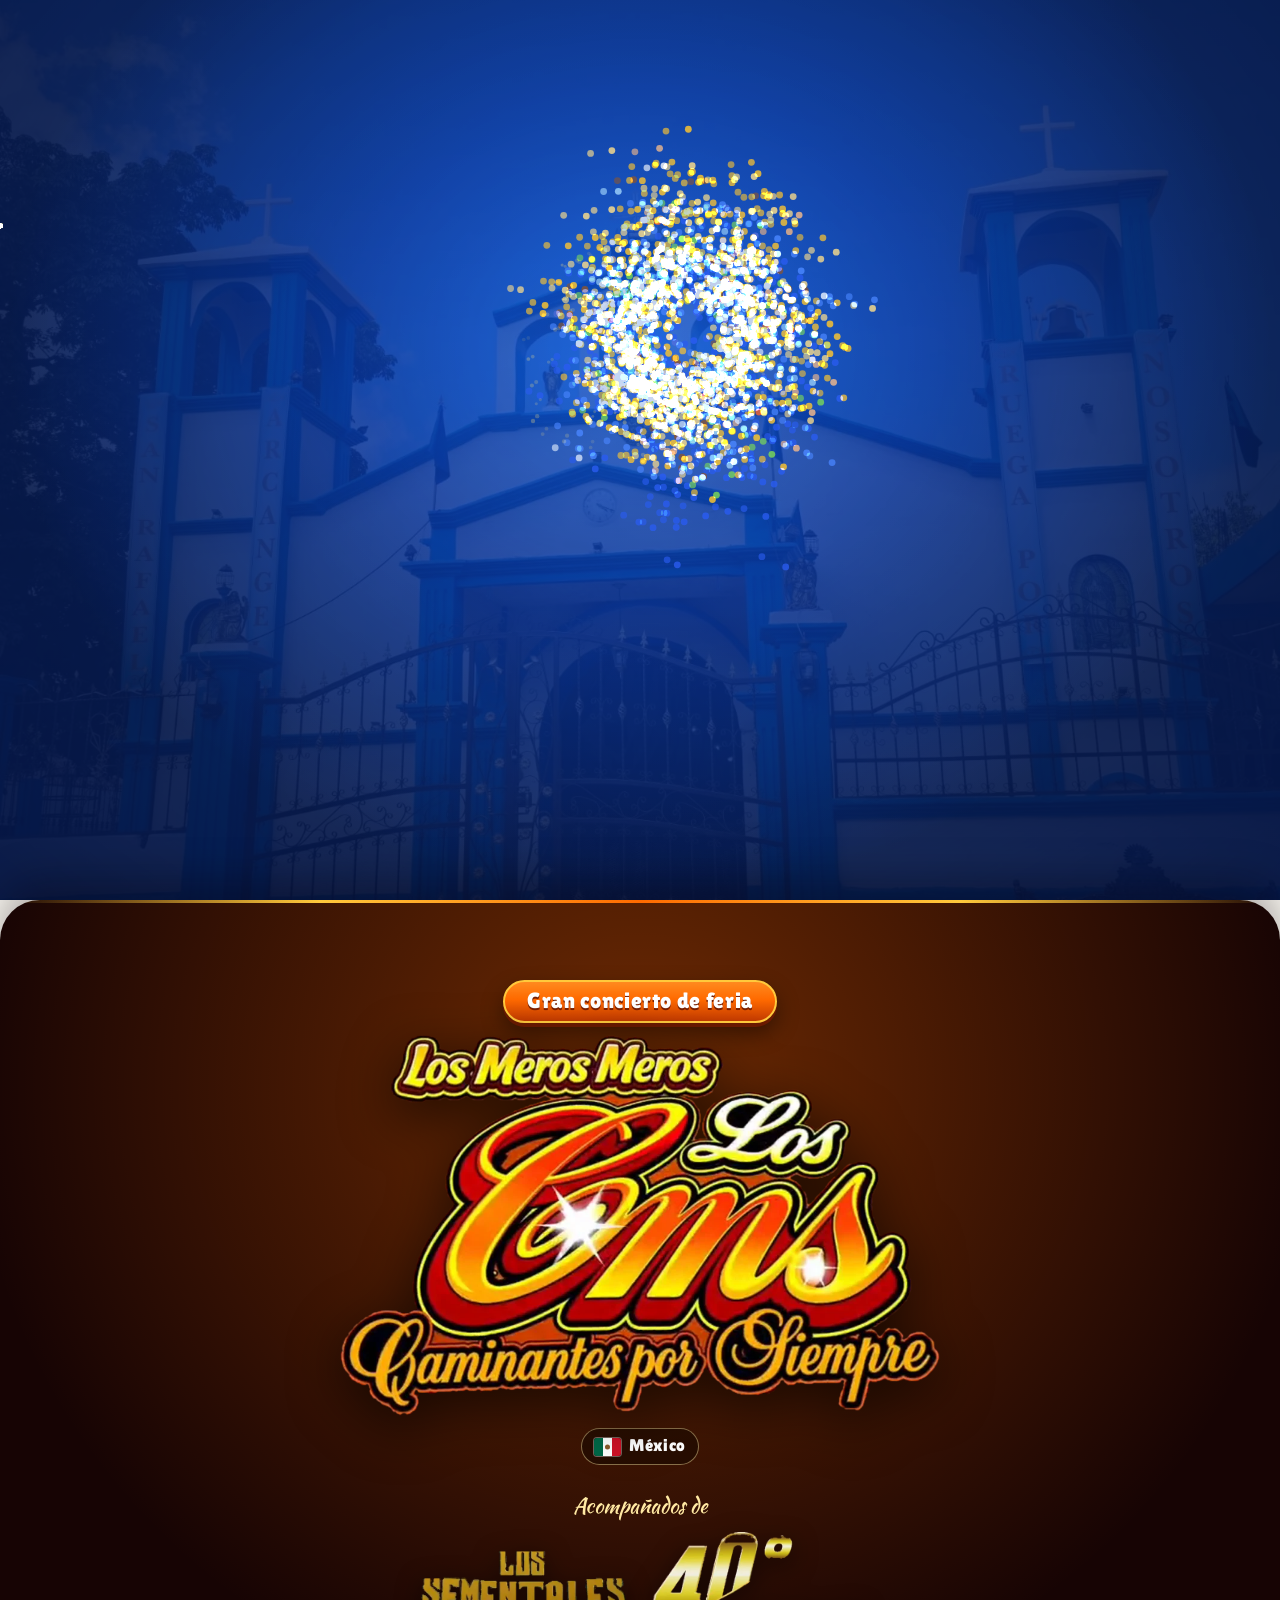
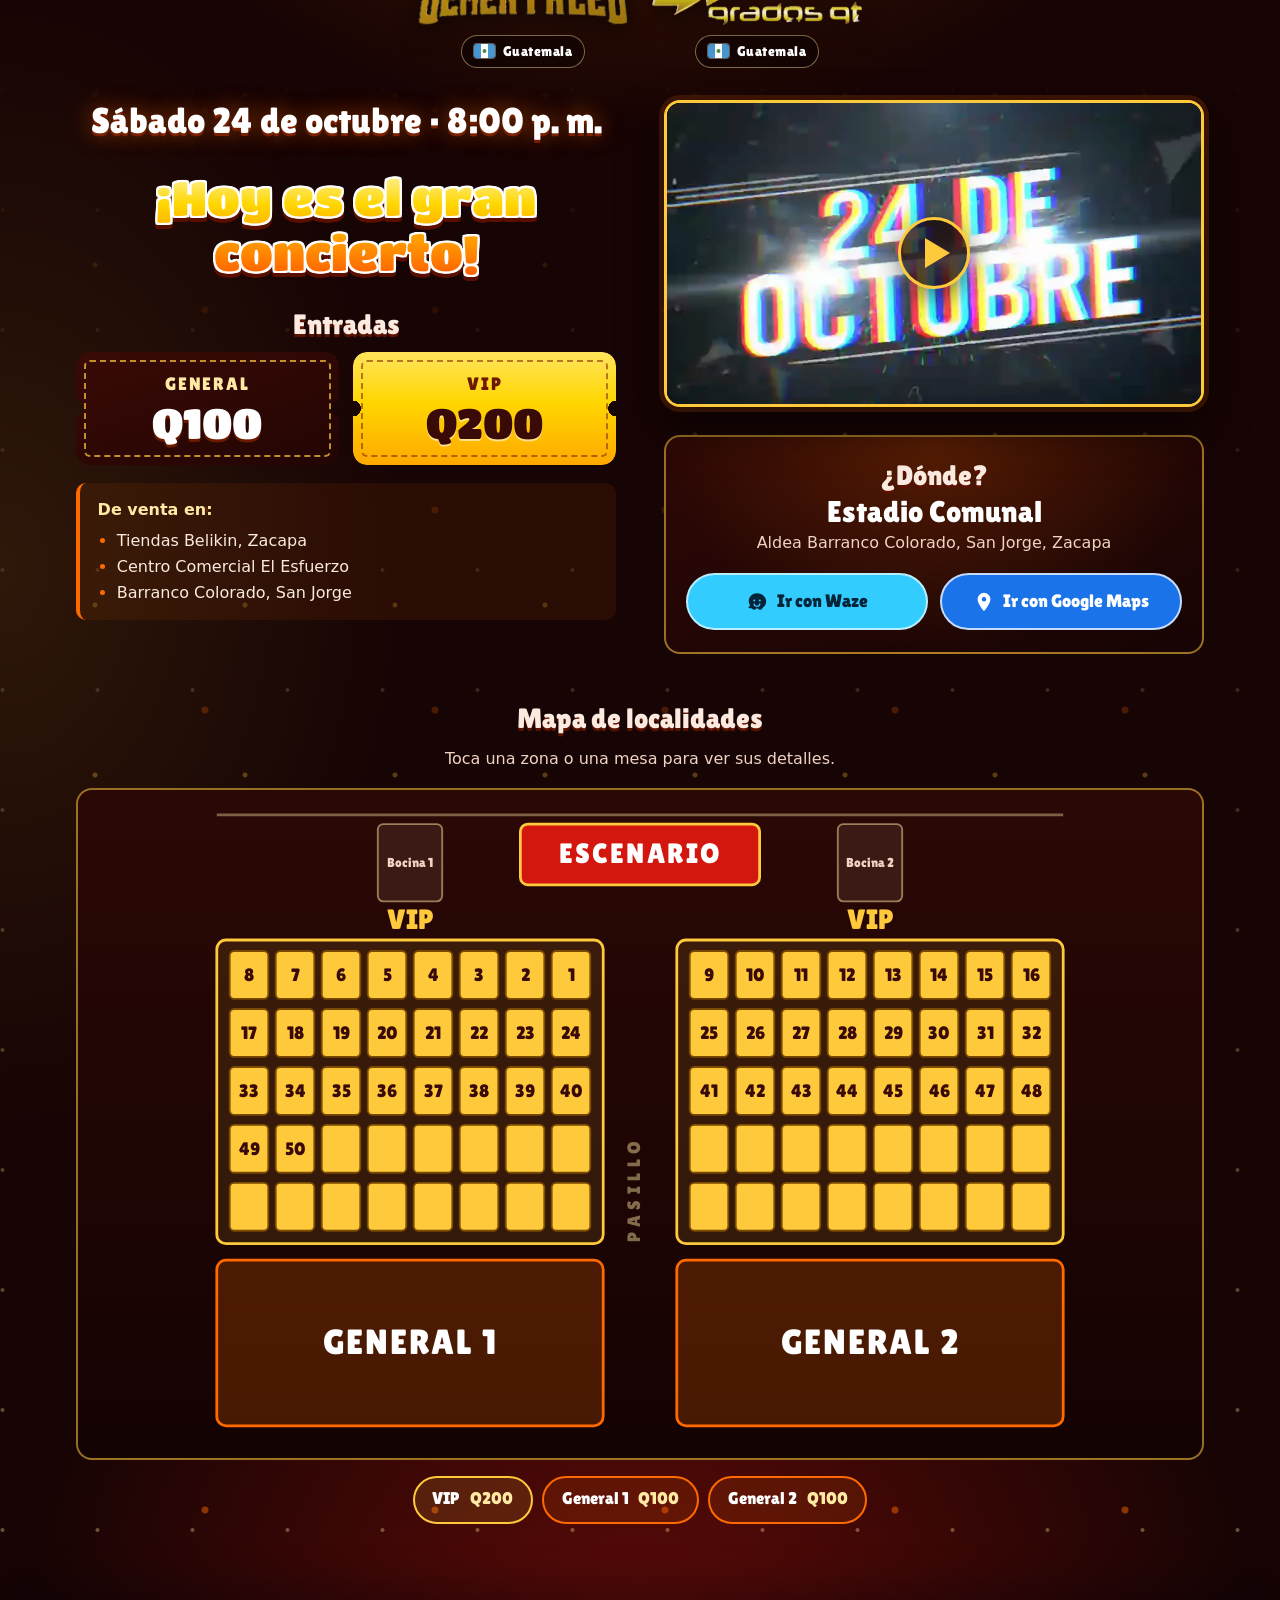
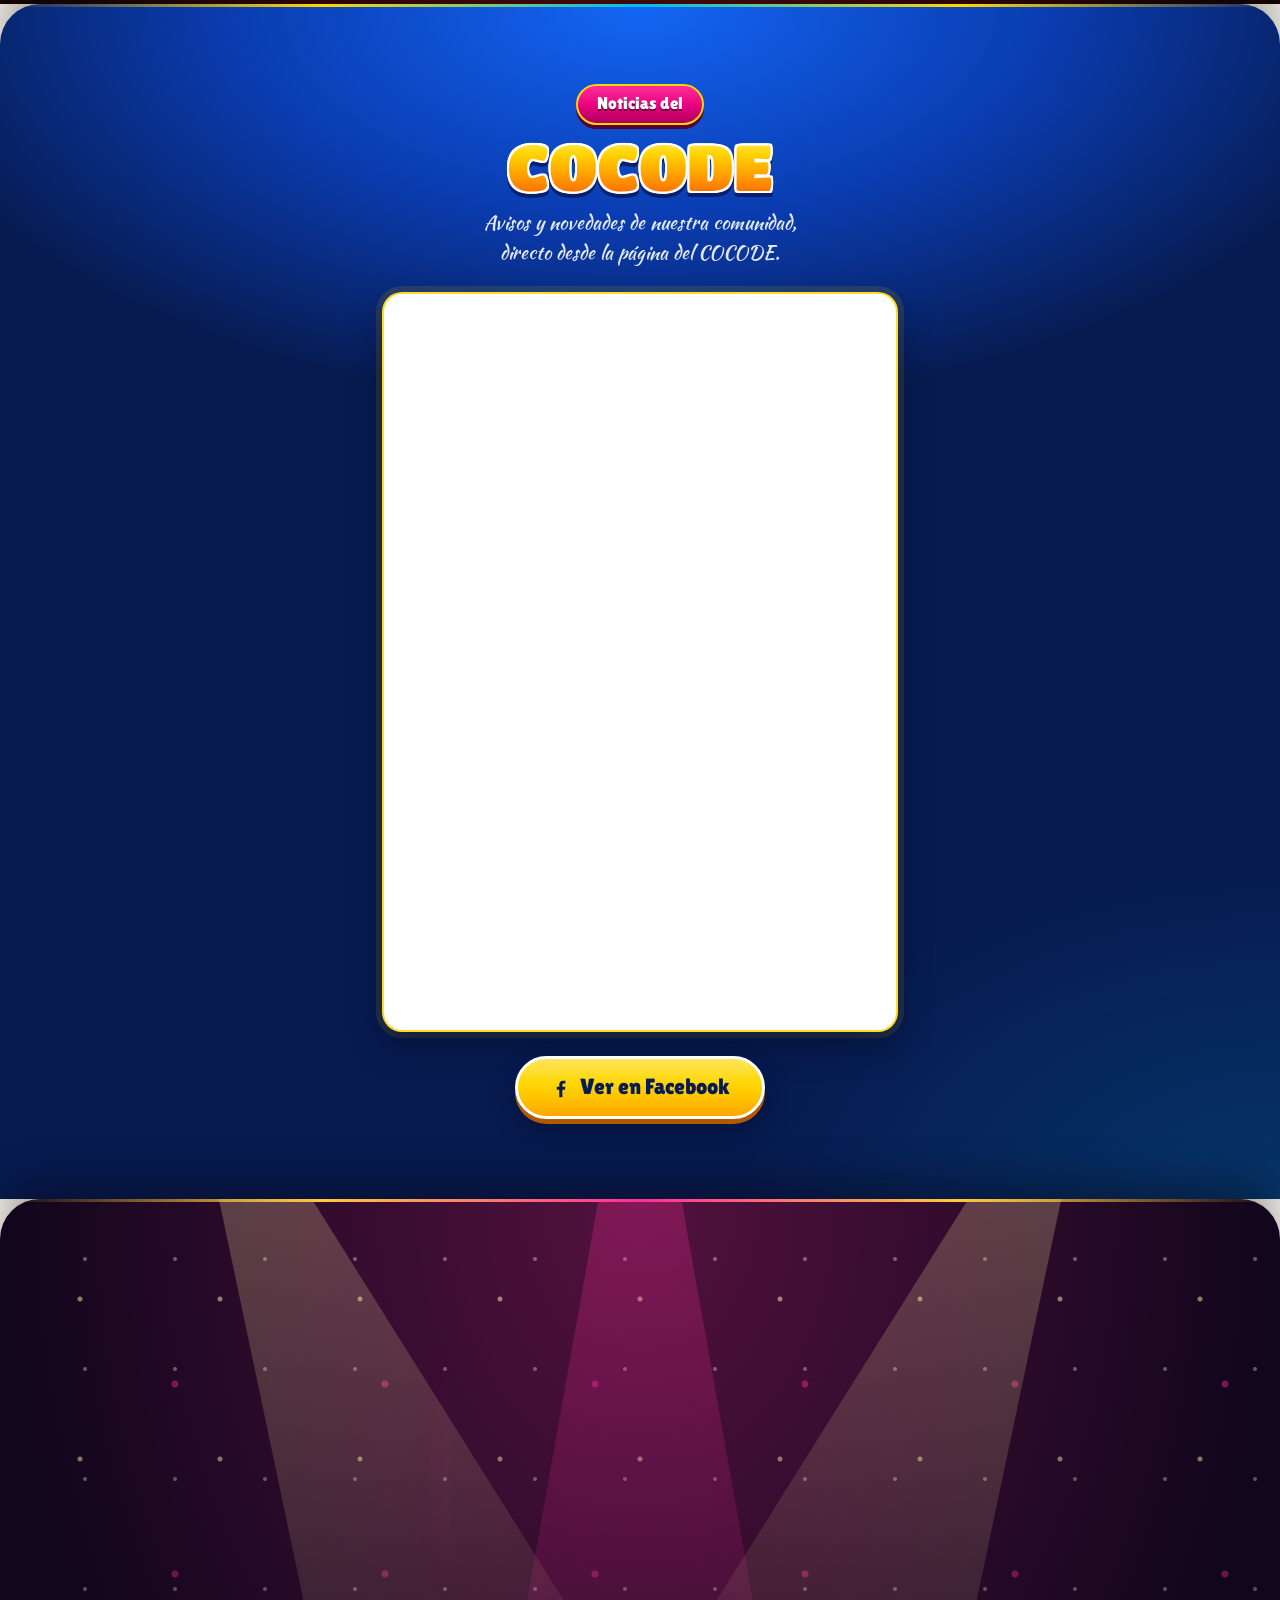
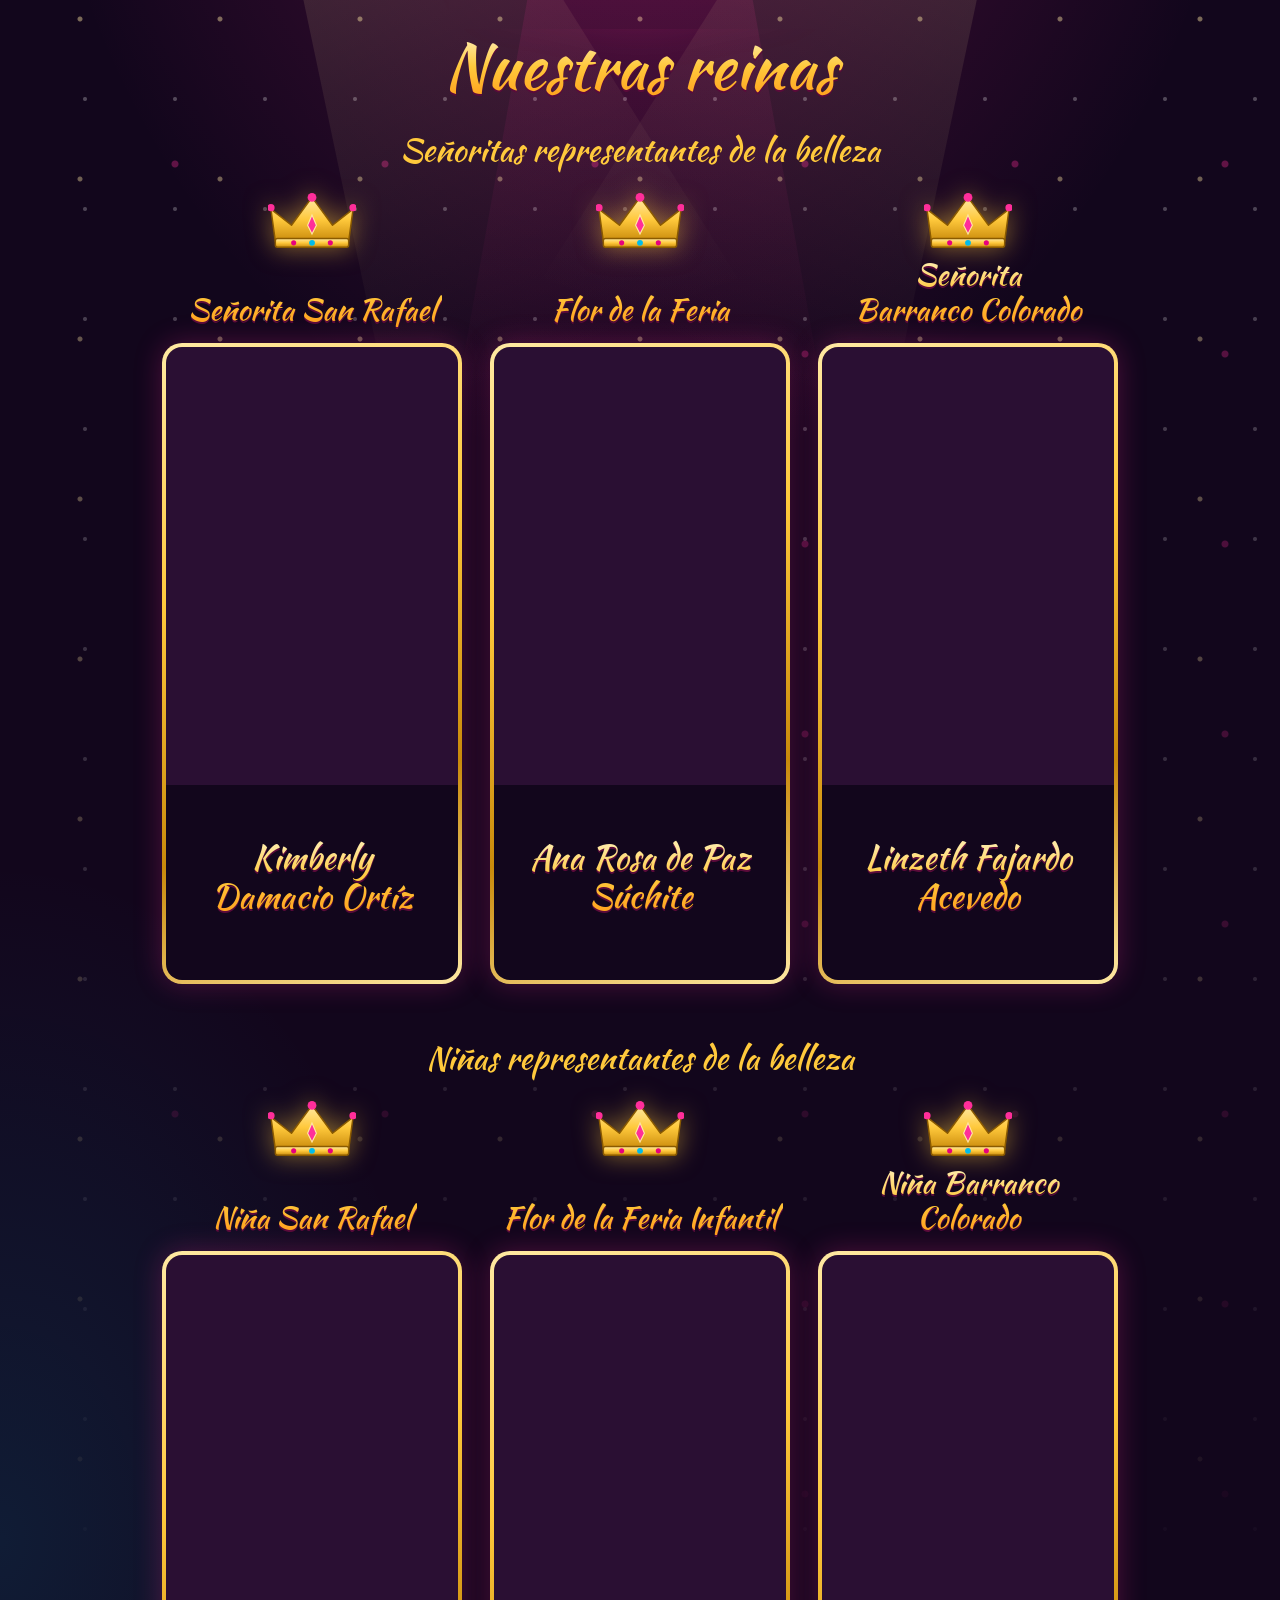
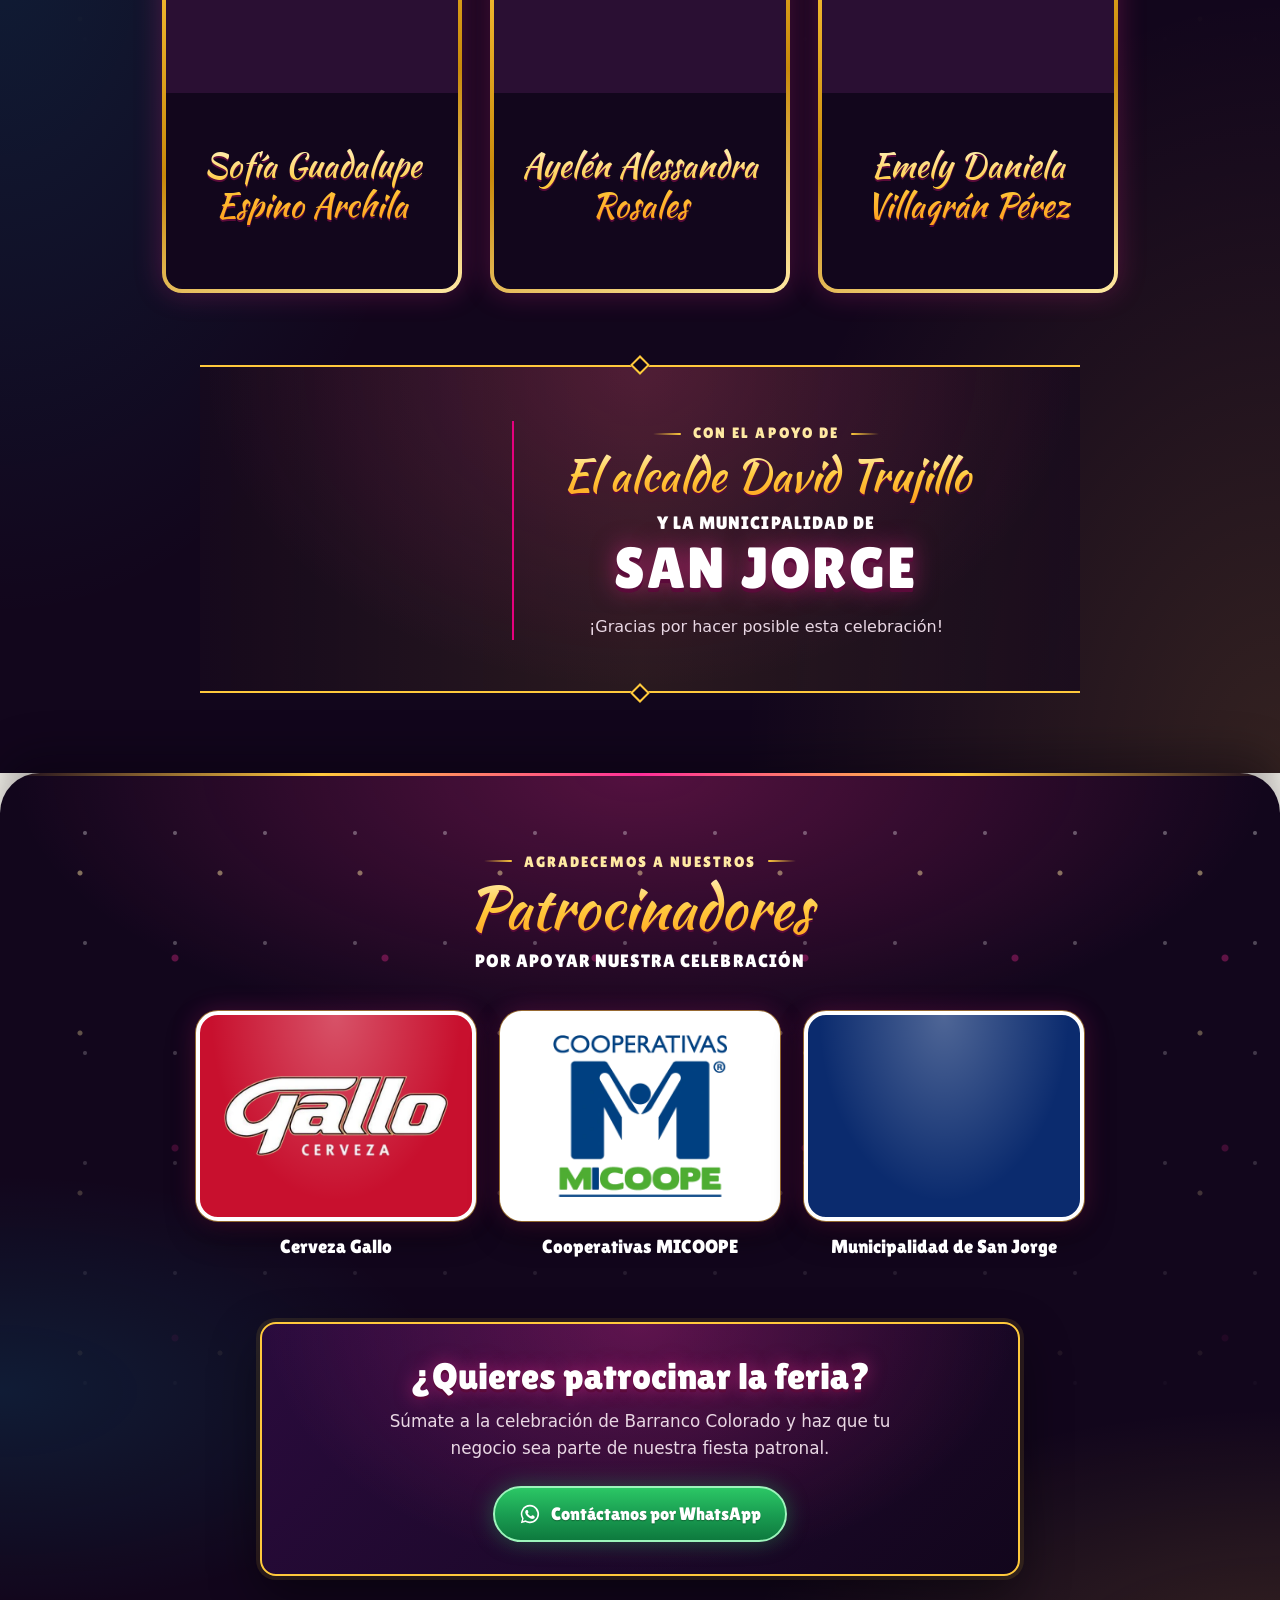
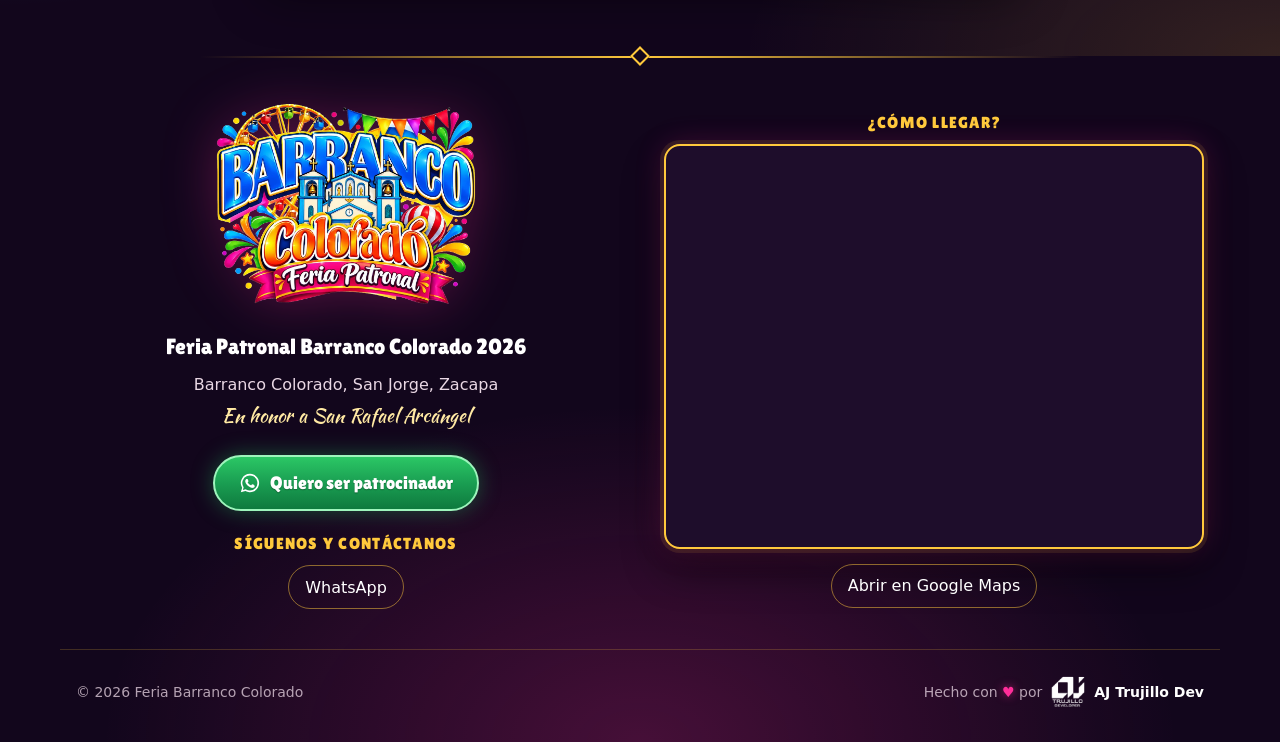
==== commit 26080519: "Add official program page, festival-mode hero and site header - New programa.html with the official " ====
--- a/index.html
+++ b/index.html
@@ -45,11 +45,33 @@
   </script>
   <!-- El contenido vive en data.js; main.js lo muestra. El orden importa. -->
   <script src="js/data.js" defer></script>
+  <script src="js/programa.js" defer></script>
+  <script src="js/reinas.js" defer></script>
+  <script src="js/pie.js" defer></script>
   <script src="js/main.js" defer></script>
+  <script src="js/figuras.js" defer></script>
   <script src="js/intro.js" defer></script>
   <script src="js/escenas.js" defer></script>
 </head>
 <body>
+  <!-- Barra fija: aparece al bajar de la portada (main.js) -->
+  <header class="barra-sitio" data-barra-sitio>
+    <a class="barra-sitio__logo" href="#inicio" aria-label="Volver al inicio">
+      <img src="assets/img/logo/logo.webp" alt="" width="1000" height="775" decoding="async">
+    </a>
+    <!-- Cuenta regresiva compacta (la misma de la portada); al llegar la feria, la bienvenida -->
+    <div class="barra-sitio__centro">
+      <div class="barra-sitio__cuenta" data-barra-cuenta aria-hidden="true">
+        <span class="barra-sitio__unidad"><b data-unit="dias">--</b>d</span>
+        <span class="barra-sitio__unidad"><b data-unit="horas">--</b>h</span>
+        <span class="barra-sitio__unidad"><b data-unit="minutos">--</b>m</span>
+        <span class="barra-sitio__unidad"><b data-unit="segundos">--</b>s</span>
+      </div>
+      <p class="barra-sitio__bienvenida" data-barra-bienvenida hidden>¡Bienvenido a Barranco Colorado!</p>
+    </div>
+    <a class="btn btn--feria barra-sitio__boton" href="programa.html">Ver programa</a>
+  </header>
+
   <main id="contenido">
     <!-- Marca el área de la portada (para pausar los fuegos cuando se cubre) -->
     <div class="portada-sentinela" data-portada-sentinela aria-hidden="true"></div>
@@ -64,51 +86,62 @@
         <span class="hero__flash"></span>
       </div>
 
-      <div class="hero__inner">
-        <h1 class="hero__title" id="titulo-principal">
-          <img class="hero__logo" data-logo="hero" src="assets/img/logo/logo.webp"
-               alt="Feria Patronal Barranco Colorado 2026" width="1000" height="775" fetchpriority="high">
-          <span class="hero__title-text" data-hero-fallback data-feria="nombre" hidden>Feria Patronal Barranco Colorado 2026</span>
-        </h1>
-
-        <!-- Información para lectores de pantalla y buscadores -->
-        <p class="sr-only">
-          <span data-feria="lugar">San Jorge, Zacapa</span>.
-          <span data-feria="patrono">En honor a San Rafael Arcángel</span>.
-        </p>
-
-        <p class="hero__date">
-          <span data-feria="fechaInicioTexto">Inicia el 21 de octubre de 2026</span>
-        </p>
-
-        <div class="countdown" role="group" aria-labelledby="titulo-contador">
-          <h2 class="sr-only" id="titulo-contador">Cuenta regresiva para la feria</h2>
-
-          <div class="countdown__grid" data-countdown>
-            <div class="countdown__unit">
-              <span class="countdown__num" data-unit="dias">--</span>
-              <span class="countdown__label">Días</span>
+      <!-- Durante la feria (.hero--feria) son dos columnas: logo y mensaje · actividades de hoy -->
+      <div class="hero__inner" data-escena-contenido>
+        <div class="hero__principal">
+          <h1 class="hero__title" id="titulo-principal">
+            <img class="hero__logo" data-logo="hero" src="assets/img/logo/logo.webp"
+                 alt="Feria Patronal Barranco Colorado 2026" width="1000" height="775" fetchpriority="high">
+            <span class="hero__title-text" data-hero-fallback data-feria="nombre" hidden>Feria Patronal Barranco Colorado 2026</span>
+          </h1>
+
+          <!-- Información para lectores de pantalla y buscadores -->
+          <p class="sr-only">
+            <span data-feria="lugar">San Jorge, Zacapa</span>.
+            <span data-feria="patrono">En honor a San Rafael Arcángel</span>.
+          </p>
+
+          <p class="hero__date">
+            <span data-feria="fechaInicioTexto">Inicia el 21 de octubre de 2026</span>
+          </p>
+
+          <div class="countdown" role="group" aria-labelledby="titulo-contador">
+            <h2 class="sr-only" id="titulo-contador">Cuenta regresiva para la feria</h2>
+
+            <div class="countdown__grid" data-countdown>
+              <div class="countdown__unit">
+                <span class="countdown__num" data-unit="dias">--</span>
+                <span class="countdown__label">Días</span>
+              </div>
+              <div class="countdown__unit">
+                <span class="countdown__num" data-unit="horas">--</span>
+                <span class="countdown__label">Horas</span>
+              </div>
+              <div class="countdown__unit">
+                <span class="countdown__num" data-unit="minutos">--</span>
+                <span class="countdown__label">Min</span>
+              </div>
+              <div class="countdown__unit">
+                <span class="countdown__num" data-unit="segundos">--</span>
+                <span class="countdown__label">Seg</span>
+              </div>
             </div>
-            <div class="countdown__unit">
-              <span class="countdown__num" data-unit="horas">--</span>
-              <span class="countdown__label">Horas</span>
-            </div>
-            <div class="countdown__unit">
-              <span class="countdown__num" data-unit="minutos">--</span>
-              <span class="countdown__label">Min</span>
-            </div>
-            <div class="countdown__unit">
-              <span class="countdown__num" data-unit="segundos">--</span>
-              <span class="countdown__label">Seg</span>
-            </div>
+
+            <!-- Solo se anuncia una vez, al terminar el conteo -->
+            <p class="countdown__done" role="status" data-countdown-done></p>
           </div>
 
-          <!-- Solo se anuncia una vez, al terminar el conteo -->
-          <p class="countdown__done" role="status" data-countdown-done></p>
-        </div>
-
-        <!-- Lleva al carrusel de actividades (main.js) -->
-        <button class="btn btn--feria hero__cta" type="button" data-accion="actividades">Ver actividades</button>
+          <!-- Programa completo; durante la feria abre en el día de hoy (main.js) -->
+          <a class="btn btn--feria hero__cta" href="programa.html" data-accion="actividades">Ver actividades</a>
+        </div>
+
+        <!-- Actividades de hoy: solo durante la feria (main.js + programa.js) -->
+        <section class="hoy-panel hero__hoy" data-hero-hoy aria-labelledby="titulo-hoy" hidden>
+          <header class="hoy-panel__header">
+            <h2 class="hoy-panel__etiqueta" id="titulo-hoy">Hoy en la feria</h2>
+            <p class="hoy-panel__fecha" data-hero-hoy-fecha></p>
+          </header>
+        </section>
       </div>
 
       <!-- Indicador para desplazarse al resto del sitio -->
@@ -117,36 +150,6 @@
         <span class="scroll-hint__arrow" aria-hidden="true"></span>
         <span class="sr-only">hacia las noticias</span>
       </a>
-    </section>
-
-    <!-- ============ Actividades: adelanto en carrusel ============ -->
-    <!-- No es el programa oficial: algunas actividades con su afiche, desde data.js -->
-    <section class="section section--actividades" id="actividades" aria-labelledby="titulo-actividades" data-hint="hacia las actividades" hidden>
-      <div class="container">
-        <header class="section__header section__header--center actividades-header">
-          <!-- Logo de la feria en pequeño (el mismo archivo de la portada, ya en caché) -->
-          <img class="actividades-header__logo" data-revelar="pop" src="assets/img/logo/logo.webp"
-               alt="Feria Patronal Barranco Colorado 2026" width="1000" height="775" loading="lazy" decoding="async">
-          <h2 class="actividades-header__titulo" id="titulo-actividades" data-revelar="pop" style="--i: 1">Lo que se viene</h2>
-          <p class="actividades-header__nota" data-actividades-nota data-revelar style="--i: 2"></p>
-        </header>
-
-        <!-- Aviso: el programa oficial todavía se está preparando -->
-        <p class="actividades-aviso" data-actividades-aviso data-revelar="pop" style="--i: 3" hidden>
-          <svg class="actividades-aviso__icono" viewBox="0 0 24 24" width="26" height="26" aria-hidden="true" focusable="false"><path fill="currentColor" d="M8 2v2H6a2 2 0 0 0-2 2v14a2 2 0 0 0 2 2h12a2 2 0 0 0 2-2V6a2 2 0 0 0-2-2h-2V2h-2v2h-4V2H8Zm-2 7h12v11H6V9Zm2 3v2h2v-2H8Zm4 0v2h2v-2h-2Zm4 0v2h2v-2h-2Zm-8 4v2h2v-2H8Zm4 0v2h2v-2h-2Z"/></svg>
-          <span data-actividades-aviso-texto></span>
-        </p>
-
-        <div class="actividades-carrusel">
-          <button class="actividades-flecha actividades-flecha--antes" type="button" data-actividades-flecha="-1" aria-label="Actividades anteriores" hidden>
-            <span aria-hidden="true">‹</span>
-          </button>
-          <ul class="actividades-lista" data-actividades tabindex="0" aria-label="Actividades, desliza para ver más"></ul>
-          <button class="actividades-flecha actividades-flecha--despues" type="button" data-actividades-flecha="1" aria-label="Más actividades" hidden>
-            <span aria-hidden="true">›</span>
-          </button>
-        </div>
-      </div>
     </section>
 
     <!-- ============ Evento destacado: gran concierto ============ -->
@@ -256,16 +259,24 @@
       </div>
     </section>
 
-    <!-- ============ Noticias ============ -->
-    <section class="section" id="noticias" aria-labelledby="titulo-noticias">
-      <div class="container">
-        <header class="section__header">
-          <p class="section__eyebrow">Novedades</p>
-          <h2 class="section__title" id="titulo-noticias">Últimas noticias</h2>
+    <!-- ============ Noticias del COCODE (Facebook, desde data.js) ============ -->
+    <section class="section section--cocode" id="noticias" aria-labelledby="titulo-noticias" data-hint="hacia las noticias del COCODE">
+      <div class="container cocode">
+        <header class="cocode__header">
+          <p class="cocode__eyebrow" data-revelar="desplegar">Noticias del</p>
+          <h2 class="cocode__titulo" id="titulo-noticias" data-revelar="pop" style="--i: 1">COCODE</h2>
+          <p class="cocode__texto" data-cocode-texto data-revelar style="--i: 2"></p>
         </header>
 
-        <div class="news-grid" data-noticias></div>
-        <p class="empty-state" data-noticias-empty hidden>Pronto compartiremos las novedades de nuestra feria.</p>
+        <!-- El plugin de Facebook se agrega aquí al acercarse (main.js) -->
+        <div class="cocode__marco" data-cocode-marco data-revelar="voltear" style="--i: 3">
+          <p class="cocode__cargando">Cargando publicaciones…</p>
+        </div>
+
+        <a class="btn btn--feria cocode__enlace" data-cocode-enlace target="_blank" rel="noopener noreferrer">
+          <svg class="btn__icono" viewBox="0 0 24 24" width="22" height="22" aria-hidden="true" focusable="false"><path fill="currentColor" d="M13.5 22v-8.2h2.8l.4-3.2h-3.2V8.6c0-.9.3-1.6 1.6-1.6h1.7V4.1c-.3 0-1.3-.1-2.5-.1-2.5 0-4.2 1.5-4.2 4.3v2.3H7.3v3.2h2.8V22h3.4Z"/></svg>
+          <span>Ver en Facebook</span>
+        </a>
       </div>
     </section>
 
@@ -390,7 +401,7 @@
     </div>
   </footer>
 
-  <!-- Visor de afiches (se abre al activar la imagen de una noticia) -->
+  <!-- Visor de fotos (se abre al tocar la foto de una reina) -->
   <dialog class="viewer" data-viewer aria-label="Imagen ampliada">
     <button class="viewer__close" type="button" data-viewer-close>
       <span aria-hidden="true">×</span>
--- a/css/styles.css
+++ b/css/styles.css
@@ -142,6 +142,121 @@
 @media (prefers-reduced-motion: no-preference) {
   .btn--primary:hover {
     transform: translateY(-2px);
+  }
+}
+
+/* =========================================================
+ * Barra fija de la portada (main.js pone .is-visible al bajar)
+ * Pastilla flotante con el logo y el botón al programa.
+ * Solo se anima transform; escondida queda fuera del orden de tabulación.
+ * ======================================================= */
+.barra-sitio {
+  position: fixed;
+  top: 10px;
+  left: 50%;
+  z-index: 50;
+  display: flex;
+  align-items: center;
+  justify-content: space-between;
+  gap: 0.75rem;
+  width: min(calc(100% - 24px), 760px);
+  padding: 15px 15px 15px 22px; /* al menos 15 px por lado */
+  border: 1px solid rgba(255, 214, 0, 0.5);
+  border-radius: 999px;
+  background: rgba(7, 27, 80, 0.94);
+  box-shadow: 0 10px 28px rgba(3, 12, 40, 0.5), inset 0 1px 0 rgba(255, 255, 255, 0.12);
+  transform: translate(-50%, calc(-100% - 20px));
+  visibility: hidden;
+  transition: transform 0.35s cubic-bezier(0.2, 0.8, 0.2, 1), visibility 0s linear 0.35s;
+}
+
+.barra-sitio.is-visible {
+  transform: translate(-50%, 0);
+  visibility: visible;
+  transition: transform 0.35s cubic-bezier(0.2, 0.8, 0.2, 1);
+}
+
+.barra-sitio__logo {
+  display: block;
+  flex: none;
+  border-radius: 8px;
+}
+
+/* Cuenta regresiva compacta: números con el estilo del contador */
+.barra-sitio__centro {
+  flex: 1;
+  min-width: 0;
+  text-align: center;
+}
+
+.barra-sitio__cuenta {
+  display: flex;
+  justify-content: center;
+  gap: clamp(0.3rem, 1.6vw, 0.8rem);
+}
+
+.barra-sitio__unidad {
+  color: rgba(255, 255, 255, 0.8);
+  font-family: var(--font-display);
+  font-size: 0.8rem;
+  white-space: nowrap;
+}
+
+.barra-sitio__unidad b {
+  margin-right: 1px;
+  background: linear-gradient(180deg, #FFF6B0 0%, #FFD600 40%, #FF9A00 100%);
+  -webkit-background-clip: text;
+          background-clip: text;
+  color: transparent;
+  font-family: var(--font-timer);
+  font-size: clamp(1.05rem, 4.4vw, 1.45rem);
+  font-weight: 400;
+  font-variant-numeric: tabular-nums;
+}
+
+/* Bienvenida: cursiva dorada, como los títulos de las reinas */
+.barra-sitio__bienvenida {
+  padding-inline: 0.2em;
+  background: linear-gradient(180deg, #FFE9A3 10%, #FFC93C 50%, #FF9E1B 100%);
+  -webkit-background-clip: text;
+          background-clip: text;
+  color: transparent;
+  font-family: var(--font-script);
+  font-size: clamp(0.85rem, 3.8vw, 1.35rem);
+  line-height: 1.15;
+  text-wrap: balance;
+}
+
+.barra-sitio__logo img {
+  width: auto;
+  height: clamp(42px, 11vw, 52px);
+  margin-block: -6px; /* el logo sobresale un poco de la pastilla */
+  filter: drop-shadow(0 3px 6px rgba(3, 12, 40, 0.5));
+}
+
+.barra-sitio :focus-visible {
+  outline-color: #fff;
+}
+
+.btn--feria.barra-sitio__boton {
+  flex: none;
+  min-height: 44px;
+  padding: 0.4rem 1.3rem;
+  border-width: 2px;
+  box-shadow: 0 3px 0 #B35A00;
+  font-size: 1.05rem;
+}
+
+/* Teléfonos angostos: botón y márgenes más compactos */
+@media (max-width: 420px) {
+  .barra-sitio {
+    gap: 0.5rem;
+    padding: 15px;
+  }
+
+  .btn--feria.barra-sitio__boton {
+    padding-inline: 0.85rem;
+    font-size: 0.92rem;
   }
 }
 
@@ -607,117 +722,105 @@
 }
 
 /* =========================================================
- * Noticias
+ * Noticias del COCODE (plugin de página de Facebook)
+ * Noche azul de la portada; el plugin en un marco dorado.
  * ======================================================= */
-.news-grid {
+.section--cocode {
+  --oro: var(--amarillo);
+  --rosa: var(--celeste); /* brillo del borde de la hoja (escenas) */
+
+  position: relative;
+  background:
+    radial-gradient(ellipse 80% 45% at 50% 0, #1466F5 0%, #0A3CB0 40%, transparent 75%),
+    radial-gradient(ellipse 60% 40% at 100% 100%, rgba(0, 188, 235, 0.16), transparent 70%),
+    var(--marino);
+  color: #fff;
+}
+
+.cocode {
+  display: flex;
+  flex-direction: column;
+  align-items: center;
+  gap: 1.5rem;
+  text-align: center;
+}
+
+.cocode__header {
+  display: flex;
+  flex-direction: column;
+  align-items: center;
+  gap: 0.35rem;
+}
+
+/* Cinta fucsia, como la fecha de la portada */
+.cocode__eyebrow {
+  padding: 0.3rem 1.2rem 0.35rem;
+  border: 2px solid var(--amarillo);
+  border-radius: 999px;
+  background: linear-gradient(180deg, #FF2E9A 0%, var(--fucsia) 55%, #B0005F 100%);
+  box-shadow: 0 4px 0 #5A0030;
+  font-family: var(--font-display);
+  font-size: 1.05rem;
+  text-shadow: 0 2px 0 #6B0038;
+}
+
+/* Letras doradas con contorno, como los números del contador */
+.cocode__titulo {
+  padding-inline: 0.1em;
+  font-family: var(--font-timer);
+  font-size: clamp(2.6rem, 12vw, 4rem);
+  line-height: 1.1;
+  background: linear-gradient(180deg, #FFF6B0 0%, #FFD600 32%, #FF9A00 66%, #FF5A00 100%);
+  -webkit-background-clip: text;
+  background-clip: text;
+  color: transparent;
+  filter:
+    drop-shadow(2px 0 0 #fff) drop-shadow(-2px 0 0 #fff)
+    drop-shadow(0 2px 0 #fff) drop-shadow(0 -2px 0 #fff)
+    drop-shadow(0 4px 0 #0A1F6B);
+}
+
+.cocode__texto {
+  max-width: 30rem;
+  color: rgba(255, 255, 255, 0.88);
+  font-family: var(--font-script);
+  font-size: 1.2rem;
+  text-wrap: balance;
+}
+
+/* Marco dorado; reserva el alto del plugin para que la página no salte */
+.cocode__marco {
   display: grid;
-  align-items: start;
-  gap: 1.25rem;
-}
-
-@media (min-width: 600px) {
-  .news-grid { grid-template-columns: repeat(2, minmax(0, 1fr)); }
-}
-
-@media (min-width: 1000px) {
-  .news-grid { grid-template-columns: repeat(3, minmax(0, 1fr)); }
-}
-
-.news-card {
-  display: flex;
-  flex-direction: column;
+  place-items: center;
+  width: min(100%, 516px);
+  min-height: calc(var(--alto, 620px) + 16px);
+  padding: 8px;
   overflow: hidden;
-  border-radius: var(--radius);
-  background: var(--superficie);
-  border: 1px solid var(--borde);
-  border-top: 5px solid var(--naranja);
-  box-shadow: var(--shadow);
-}
-
-.news-card__media {
-  margin: 0;
-  background: #F3EFE4;
-}
-
-/* Afiche completo, sin recortes */
-.news-card__zoom {
+  border: 2px solid rgba(255, 214, 0, 0.85);
+  border-radius: 20px;
+  background: #fff;
+  box-shadow: 0 14px 30px rgba(3, 12, 40, 0.5), 0 0 0 6px rgba(255, 214, 0, 0.12);
+}
+
+.cocode__iframe {
   display: block;
-  width: 100%;
-  padding: 0;
+  max-width: 100%;
   border: 0;
-  background: none;
-  cursor: zoom-in;
-}
-
-.news-card__zoom img {
-  width: 100%;
-  aspect-ratio: 4 / 5;
-  object-fit: contain;
-}
-
-.news-card__zoom:focus-visible {
-  outline-offset: -4px;
-}
-
-.news-card__body {
-  display: flex;
-  flex-direction: column;
+  border-radius: 12px;
+  overflow: hidden;
+}
+
+.cocode__marco.is-cargado .cocode__cargando {
+  display: none;
+}
+
+.cocode__cargando {
+  color: var(--gris);
+  font-weight: 600;
+}
+
+.cocode__enlace {
   gap: 0.5rem;
-  padding: 1.25rem;
-}
-
-.news-card__date {
-  color: var(--gris);
-  font-size: 0.875rem;
-  font-weight: 600;
-}
-
-.news-card__title {
-  font-size: 1.25rem;
-}
-
-/* Visor de afiches */
-.viewer {
-  width: min(92vw, 900px);
-  max-height: 92vh;
-  padding: 1rem;
-  border: 0;
-  border-radius: var(--radius);
-  background: var(--superficie);
-}
-
-.viewer::backdrop {
-  background: rgba(7, 27, 80, 0.85);
-}
-
-.viewer__img {
-  width: 100%;
-  max-height: calc(92vh - 7rem);
-  object-fit: contain;
-  margin-inline: auto;
-}
-
-.viewer__caption {
-  margin-top: 0.75rem;
-  color: var(--marino);
-  font-weight: 700;
-  text-align: center;
-}
-
-.viewer__close {
-  display: flex;
-  align-items: center;
-  justify-content: center;
-  width: 48px;
-  height: 48px;
-  margin: 0 0 0.5rem auto;
-  border: 0;
-  border-radius: 50%;
-  background: var(--marino);
-  color: #fff;
-  font-size: 1.75rem;
-  line-height: 1;
-  cursor: pointer;
 }
 
 /* =========================================================
@@ -2062,63 +2165,118 @@
 }
 
 /* =========================================================
- * Actividades: adelanto en carrusel
- * Mismo estilo que la portada: noche azul, cinta fucsia, dorado
- * y recuadros como los del contador. Sin animaciones continuas.
+ * Portada durante la feria (main.js pone .hero--feria)
+ * Logo, mensaje y botón · actividades de hoy.
+ * Una columna en teléfonos; dos desde 900 px.
  * ======================================================= */
-.section--actividades {
-  --oro: var(--amarillo);
-  --rosa: var(--fucsia); /* brillo del borde de la hoja (escenas) */
-
-  position: relative;
-  overflow: hidden;
-  isolation: isolate;
-  background:
-    radial-gradient(ellipse 80% 45% at 50% 0, #1466F5 0%, #0A3CB0 40%, transparent 75%),
-    radial-gradient(ellipse 60% 40% at 100% 100%, rgba(230, 0, 126, 0.18), transparent 70%),
-    var(--marino);
+.hero__principal {
+  display: flex;
+  flex-direction: column;
+  align-items: center;
+  gap: clamp(0.9rem, 2.6vh, 1.6rem);
+  width: 100%;
+}
+
+.hero--feria .hero__inner {
+  gap: 2.5rem;
+  padding-top: 2rem;
+}
+
+/* "Inicia el 21 de octubre" ya no aplica */
+.hero--feria .hero__date {
+  display: none;
+}
+
+.hero--feria .hero__logo {
+  width: min(72vw, 380px);
+}
+
+.hero--feria .countdown__done.is-visible {
+  max-width: 15ch;
+  margin-inline: auto;
+  font-size: clamp(1.9rem, 8.4vw, 3.1rem);
+  text-wrap: balance;
+}
+
+.hero__hoy {
+  width: min(100%, 560px);
+}
+
+.intro .hero__hoy {
+  opacity: 0;
+}
+
+@media (prefers-reduced-motion: no-preference) {
+  .is-revealed .hero__hoy {
+    animation: unidad-entrada 0.6s cubic-bezier(0.2, 0.9, 0.3, 1.35) 1.5s both;
+  }
+}
+
+@media (min-width: 900px) {
+  .hero--feria .hero__inner {
+    display: grid;
+    grid-template-columns: minmax(0, 1fr) minmax(0, 1fr);
+    align-content: center;
+    align-items: center;
+    gap: clamp(2rem, 5vw, 4.5rem);
+    width: 100%;
+    max-width: 1160px;
+    margin-inline: auto;
+  }
+
+  .hero--feria .hero__logo {
+    width: min(100%, 520px, calc(44svh * 1.29));
+  }
+
+  .hero__hoy {
+    justify-self: start;
+  }
+}
+
+/* =========================================================
+ * "Hoy en la feria" en la portada (js/programa.js)
+ * Recuadro del contador, cinta fucsia y horas en pastillas
+ * doradas, como el afiche.
+ * ======================================================= */
+.hoy-panel {
+  margin-top: 1.1rem; /* espacio para la cinta que monta el borde */
+  padding: 0 1rem 0.5rem;
+  border: 2px solid rgba(255, 214, 0, 0.85);
+  border-radius: 22px;
+  background: linear-gradient(180deg, rgba(20, 70, 200, 0.8) 0%, rgba(7, 27, 80, 0.94) 100%);
+  box-shadow: 0 14px 30px rgba(3, 12, 40, 0.55), inset 0 1px 0 rgba(255, 255, 255, 0.25);
   color: #fff;
-}
-
-/* Destellos de fondo (estáticos) */
-.section--actividades::after {
-  content: "";
-  position: absolute;
-  inset: 0;
-  z-index: -1;
-  pointer-events: none;
-  background-image:
-    radial-gradient(circle, rgba(255, 214, 0, 0.55) 0 2px, transparent 3px),
-    radial-gradient(circle, rgba(0, 188, 235, 0.45) 0 2.5px, transparent 3.5px),
-    radial-gradient(circle, rgba(255, 255, 255, 0.35) 0 1.5px, transparent 2.5px);
-  background-size: 160px 150px, 230px 210px, 95px 115px;
-  background-position: 15px 25px, 80px 100px, 45px 10px;
-  -webkit-mask-image: linear-gradient(180deg, #000, transparent 65%);
-          mask-image: linear-gradient(180deg, #000, transparent 65%);
-}
-
-/* ---------- Encabezado ---------- */
-.actividades-header {
+  text-align: left;
+}
+
+.hoy-panel__header {
   display: flex;
   flex-direction: column;
   align-items: center;
-  gap: 0.75rem;
-  margin-bottom: 1.25rem;
-}
-
-/* Logo de la feria en pequeño, con la misma sombra que en la portada */
-.actividades-header__logo {
-  width: min(48vw, 210px);
-  height: auto;
-  filter: drop-shadow(0 10px 18px rgba(3, 12, 40, 0.6));
+  gap: 0.35rem;
+  margin: -1.1rem 0 0.5rem;
+  text-align: center;
+}
+
+/* Cinta fucsia, como la fecha de la portada */
+.hoy-panel__etiqueta {
+  padding: 0.3rem 1.2rem 0.35rem;
+  border: 2px solid var(--amarillo);
+  border-radius: 999px;
+  background: linear-gradient(180deg, #FF2E9A 0%, var(--fucsia) 55%, #B0005F 100%);
+  box-shadow: 0 4px 0 #5A0030, 0 8px 18px rgba(3, 12, 40, 0.45);
+  color: #fff;
+  font-size: clamp(1.05rem, 4.4vw, 1.3rem);
+  text-shadow: 0 2px 0 #6B0038;
 }
 
 /* Letras doradas con contorno, como los números del contador */
-.actividades-header__titulo {
+.hoy-panel__fecha {
   padding-inline: 0.1em;
   font-family: var(--font-timer);
-  font-size: clamp(2.3rem, 10vw, 3.6rem);
+  font-size: clamp(1.45rem, 6.4vw, 2rem);
   line-height: 1.1;
+  text-wrap: balance;
   background: linear-gradient(180deg, #FFF6B0 0%, #FFD600 32%, #FF9A00 66%, #FF5A00 100%);
   -webkit-background-clip: text;
   background-clip: text;
@@ -2129,268 +2287,1061 @@
     drop-shadow(0 4px 0 #0A1F6B);
 }
 
-.actividades-header__nota {
-  max-width: 36rem;
-  color: rgba(255, 255, 255, 0.88);
-  font-size: 1.05rem;
-}
-
-/* Aviso: el programa oficial está en preparación */
-.actividades-aviso {
-  display: flex;
-  flex-direction: column;
+/* ---------- Agenda ---------- */
+.agenda {
+  margin: 0;
+  padding: 0;
+  list-style: none;
+}
+
+.agenda__item {
+  display: grid;
+  grid-template-columns: 48px minmax(0, 1fr);
+  gap: 0.85rem;
+  align-items: start;
+  padding: 0.9rem 0.4rem;
+  border-top: 1px solid rgba(255, 214, 0, 0.3);
+  border-radius: 16px;
+  transition: opacity 0.3s ease;
+}
+
+.agenda__item:first-child {
+  border-top-color: transparent;
+}
+
+/* Ícono en círculo azul marino con aro dorado */
+.agenda__icono {
+  display: grid;
+  place-items: center;
+  width: 48px;
+  height: 48px;
+  border: 2px solid var(--amarillo);
+  border-radius: 50%;
+  background: var(--marino);
+  box-shadow: 0 4px 10px rgba(3, 12, 40, 0.45);
+  color: #fff;
+}
+
+.agenda__icono svg {
+  width: 24px;
+  height: 24px;
+}
+
+.agenda__meta {
+  display: flex;
+  flex-wrap: wrap;
   align-items: center;
   gap: 0.4rem;
-  max-width: 640px;
-  margin: 0 auto 1.75rem;
-  padding: 0.85rem 1.2rem;
-  border: 2px solid rgba(255, 214, 0, 0.85);
-  border-radius: 18px;
-  background: linear-gradient(180deg, rgba(20, 70, 200, 0.72) 0%, rgba(7, 27, 80, 0.88) 100%);
-  box-shadow: 0 10px 24px rgba(3, 12, 40, 0.5), inset 0 1px 0 rgba(255, 255, 255, 0.25);
+  margin-bottom: 0.3rem;
+}
+
+.agenda__hora {
+  padding: 0.1rem 0.75rem;
+  border-radius: 999px;
+  background: linear-gradient(180deg, #FFE45C 0%, var(--amarillo) 45%, #FFA800 100%);
+  box-shadow: 0 2px 0 #B35A00;
+  color: var(--marino);
+  font-family: var(--font-display);
+  font-size: 1.02rem;
+  line-height: 1.45;
+  white-space: nowrap;
+}
+
+.agenda__estado {
+  padding: 0.05rem 0.6rem;
+  border: 1.5px solid rgba(255, 255, 255, 0.75);
+  border-radius: 999px;
+  color: #fff;
+  font-size: 0.75rem;
   font-weight: 700;
-  line-height: 1.4;
-  text-align: center;
-  text-wrap: balance;
-}
-
-.actividades-aviso__icono {
-  flex: none;
+  letter-spacing: 0.06em;
+  line-height: 1.6;
+  text-transform: uppercase;
+}
+
+.agenda__titulo {
+  color: #fff;
+  font-size: 1.18rem;
+  line-height: 1.2;
+  text-shadow: 0 2px 0 var(--marino);
+}
+
+.agenda__detalle {
+  margin-top: 0.25rem;
+  color: rgba(255, 255, 255, 0.84);
+  font-size: 0.95rem;
+  line-height: 1.45;
+}
+
+.agenda__enlace {
+  display: inline-flex;
+  align-items: center;
+  min-height: 44px;
   color: var(--amarillo);
-}
-
-.actividades-carrusel {
+  font-weight: 700;
+}
+
+.agenda__enlace:focus-visible {
+  outline-color: var(--amarillo);
+}
+
+/* Actividades principales: ícono dorado y título amarillo */
+.agenda__item--destacado .agenda__icono {
+  border-color: #fff;
+  background: linear-gradient(180deg, #FFE45C 0%, var(--amarillo) 45%, #FFA800 100%);
+  color: var(--marino);
+}
+
+.agenda__item--destacado .agenda__titulo {
+  color: var(--amarillo);
+}
+
+/* Avance del día (solo en la agenda de hoy) */
+.agenda__item.is-pasada {
+  opacity: 0.5;
+}
+
+.agenda__item.is-ahora {
+  border-top-color: transparent;
+  background: rgba(230, 0, 126, 0.24);
+  box-shadow: inset 0 0 0 2px rgba(255, 46, 154, 0.85);
+}
+
+.agenda__item.is-ahora + .agenda__item {
+  border-top-color: transparent;
+}
+
+.agenda__item.is-ahora .agenda__estado {
+  border-color: var(--amarillo);
+  background: linear-gradient(180deg, #FF2E9A, var(--fucsia));
+}
+
+.agenda__item.is-proxima .agenda__estado {
+  border-color: var(--amarillo);
+  color: var(--amarillo);
+}
+
+/* =========================================================
+ * Página del programa (programa.html)
+ * Sobria: noche azul, filetes dorados y letra romana (Cinzel, como
+ * "FERIA PATRONAL" en el afiche) en los títulos; los textos, en la
+ * cursiva de los nombres de las reinas. La iglesia de fondo en la
+ * cabecera y San Rafael en un arco. Cada sección es una escena
+ * (js/escenas.js), como en la portada. Sin animaciones continuas.
+ * ======================================================= */
+.pagina-programa {
+  --font-serif: "Cinzel", Georgia, "Times New Roman", serif;
+  --oro: #FFC93C;
+  --oro-claro: #FFE9A3;
+  --noche: #12061C;
+  --rosa: #FF2E9A;
+  --tinta: var(--marino); /* mismo azul de la portada de inicio */
+
+  background: var(--tinta);
+  color: #fff;
+}
+
+.pagina-programa :focus-visible {
+  outline-color: var(--oro);
+}
+
+/* Textos en cursiva, como los nombres de los agradecimientos */
+.act-card__detalle,
+.programa-portada__lugar,
+.programa-vacio {
+  font-family: var(--font-script);
+  font-weight: 400;
+  letter-spacing: 0.01em;
+}
+
+/* ---------- Cabecera ---------- */
+.programa-portada {
   position: relative;
-}
-
-/* La lista llega hasta los bordes de la pantalla en teléfonos */
-.actividades-lista {
-  display: flex;
-  gap: 1rem;
-  margin: 0 calc(-1 * var(--gutter));
-  padding: 0.5rem var(--gutter) 1.5rem;
-  overflow-x: auto;
-  overflow-y: hidden; /* solo se desliza de lado */
-  list-style: none;
-  scroll-snap-type: x mandatory;
-  scroll-padding-inline: var(--gutter);
-  overscroll-behavior-x: contain;
-  scrollbar-width: thin;
-  scrollbar-color: var(--amarillo) transparent;
-}
-
-.actividades-lista:focus-visible {
-  outline-color: var(--amarillo);
-  outline-offset: -3px;
-}
-
-/* Tarjeta con el marco de los recuadros del contador */
-.actividad {
-  display: flex;
-  flex: 0 0 min(76vw, 270px);
-  flex-direction: column;
+  isolation: isolate;
   overflow: hidden;
-  border: 2px solid rgba(255, 214, 0, 0.85);
-  border-radius: 18px;
-  background: linear-gradient(180deg, rgba(20, 70, 200, 0.72) 0%, rgba(7, 27, 80, 0.92) 100%);
-  box-shadow: 0 10px 24px rgba(3, 12, 40, 0.5), inset 0 1px 0 rgba(255, 255, 255, 0.25);
-  scroll-snap-align: start;
-}
-
-/* ---------- Afiche (o tarjeta de color) ---------- */
-.actividad__media {
-  position: relative;
-  display: block;
-  width: 100%;
-  aspect-ratio: 4 / 5;
-  padding: 0;
-  overflow: hidden;
-  border: 0;
-  background: var(--marino);
-  color: #fff;
-  font: inherit;
-  cursor: pointer;
-}
-
-.actividad__media:focus-visible {
-  outline-offset: -4px;
-  outline-color: var(--amarillo);
-}
-
-.actividad__afiche {
+  padding-bottom: 2.5rem;
+  background: var(--tinta);
+}
+
+.programa-portada__fondo {
+  position: absolute;
+  inset: 0;
+  z-index: -2; /* debajo de los fuegos (js/fuegos.js) */
+}
+
+.programa-portada__fondo img {
   width: 100%;
   height: 100%;
   object-fit: cover;
-  transition: transform 0.4s ease;
-}
-
-@media (hover: hover) {
-  .actividad__media:hover .actividad__afiche {
-    transform: scale(1.04);
-  }
-}
-
-/* Sin afiche: colores de la feria con confeti estático */
-.actividad__media--sin-afiche {
+  object-position: 50% 35%;
+}
+
+/* Capa azul para leer el texto; abajo se funde con la página */
+.programa-portada__fondo::after {
+  content: "";
+  position: absolute;
+  inset: 0;
+  background:
+    /* Misma capa que las fotos de la portada de inicio; abajo se funde con la página */
+    linear-gradient(180deg, transparent 70%, var(--tinta) 100%),
+    radial-gradient(ellipse at 50% 40%, rgba(7, 27, 80, 0.42) 0%, rgba(7, 27, 80, 0.68) 55%, rgba(4, 13, 45, 0.9) 100%);
+}
+
+.programa-barra {
+  display: flex;
+  align-items: center;
+  justify-content: space-between;
+  gap: 1rem;
+  padding-block: 0.75rem;
+}
+
+.programa-barra__volver {
+  display: inline-flex;
+  align-items: center;
+  gap: 0.45rem;
+  min-height: 44px;
+  padding: 0.35rem 1.1rem 0.35rem 0.9rem;
+  border: 1px solid rgba(255, 233, 163, 0.5);
+  border-radius: 999px;
+  color: #fff;
+  font-size: 0.8rem;
+  font-weight: 600;
+  letter-spacing: 0.14em;
+  text-decoration: none;
+  text-transform: uppercase;
+  transition: background-color 0.2s ease, border-color 0.2s ease;
+}
+
+.programa-barra__volver span {
+  color: var(--oro);
+  font-size: 1.35rem;
+  line-height: 1;
+}
+
+.programa-barra__volver:hover {
+  border-color: var(--oro);
+  background: rgba(255, 201, 60, 0.1);
+}
+
+.programa-barra__logo {
+  width: 96px;
+  height: auto;
+  filter: drop-shadow(0 6px 12px rgba(0, 0, 0, 0.45));
+}
+
+.programa-portada__inner {
   display: flex;
   flex-direction: column;
   align-items: center;
+  gap: 1.75rem;
+  padding-top: 0.5rem;
+  text-align: center;
+}
+
+.programa-portada__texto {
+  display: flex;
+  flex-direction: column;
+  align-items: center;
+  gap: 0.9rem;
+}
+
+/* Texto pequeño entre filetes dorados */
+.programa-portada__eyebrow {
+  display: flex;
+  align-items: center;
+  gap: 0.75rem;
+  color: var(--oro-claro);
+  font-size: 0.78rem;
+  font-weight: 600;
+  letter-spacing: 0.3em;
+  text-transform: uppercase;
+}
+
+.programa-portada__eyebrow::before,
+.programa-portada__eyebrow::after {
+  content: "";
+  width: 32px;
+  height: 1px;
+  background: linear-gradient(90deg, transparent, var(--oro));
+}
+
+.programa-portada__eyebrow::after {
+  background: linear-gradient(90deg, var(--oro), transparent);
+}
+
+.programa-portada__titulo {
+  padding-inline: 0.05em;
+  background: linear-gradient(180deg, #FFF3C4 0%, var(--oro) 58%, #DE9A12 100%);
+  -webkit-background-clip: text;
+          background-clip: text;
+  color: transparent;
+  font-family: var(--font-serif);
+  font-size: clamp(2.2rem, 9vw, 4.25rem);
+  font-weight: 700;
+  line-height: 1.08;
+  letter-spacing: 0.03em;
+  filter: drop-shadow(0 3px 0 rgba(0, 0, 0, 0.35));
+}
+
+.programa-portada__fechas {
+  padding: 0.5rem 1.25rem;
+  border-block: 1px solid rgba(255, 201, 60, 0.6);
+  font-family: var(--font-serif);
+  font-size: clamp(0.98rem, 3.8vw, 1.25rem);
+  font-weight: 600;
+  letter-spacing: 0.06em;
+}
+
+.programa-portada__lugar {
+  color: rgba(255, 255, 255, 0.85);
+  font-size: 1.15rem;
+}
+
+/* San Rafael en un arco con doble filete dorado */
+.programa-santo {
+  order: -1;
+  display: flex;
+  flex-direction: column;
+  align-items: center;
+  gap: 0.85rem;
+  margin: 0;
+}
+
+.programa-santo__arco {
+  display: block;
+  width: min(48vw, 200px);
+  aspect-ratio: 5 / 7;
+  overflow: hidden;
+  border: 2px solid var(--oro);
+  border-radius: 999px 999px 14px 14px;
+  outline: 1px solid rgba(255, 201, 60, 0.45);
+  outline-offset: 6px;
+  box-shadow: 0 20px 40px rgba(0, 0, 0, 0.5);
+  cursor: pointer; /* tocarlo lanza un fuego (js/fuegos.js) */
+}
+
+.programa-santo__arco img {
+  width: 100%;
+  height: 100%;
+  object-fit: cover;
+  object-position: 50% 8%;
+}
+
+.programa-santo__texto {
+  display: flex;
+  flex-direction: column;
+  align-items: center;
+  gap: 0.1rem;
+}
+
+/* Mismo dorado en cursiva que los nombres de las reinas */
+.programa-santo__nombre,
+.programa-gracias__titulo,
+.programa-gracias__nombres li {
+  padding-inline: 0.2em; /* la letra cursiva sobresale: así no se corta el degradado */
+  background: linear-gradient(180deg, var(--oro-claro) 10%, var(--oro) 50%, #FF9E1B 100%);
+  -webkit-background-clip: text;
+          background-clip: text;
+  color: transparent;
+  font-family: var(--font-script);
+  font-weight: 400;
+  line-height: 1.25;
+  filter: drop-shadow(0 2px 0 #5B0A3A);
+}
+
+.programa-santo__nombre {
+  font-size: 1.6rem;
+}
+
+.programa-santo__rol {
+  color: rgba(255, 233, 163, 0.85);
+  font-size: 0.72rem;
+  font-weight: 600;
+  letter-spacing: 0.22em;
+  text-transform: uppercase;
+}
+
+@media (min-width: 900px) {
+  .programa-portada {
+    padding-bottom: 3.5rem;
+  }
+
+  .programa-portada__inner {
+    flex-direction: row;
+    justify-content: space-between;
+    gap: 3rem;
+    padding-top: 1.5rem;
+    text-align: left;
+  }
+
+  .programa-portada__texto {
+    align-items: flex-start;
+  }
+
+  .programa-portada__fechas {
+    padding-inline: 0;
+  }
+
+  .programa-santo {
+    order: 0;
+    margin-right: 2rem;
+  }
+
+  .programa-santo__arco {
+    width: 250px;
+  }
+}
+
+/* ---------- Actividades (escena con fondo propio) ---------- */
+/* Azul de la portada de inicio en toda la sección: brillo arriba y #0A3CB0 de base */
+.programa-actividades {
+  position: relative;
+  background:
+    radial-gradient(ellipse 80% 600px at 50% 0, #1466F5 0%, transparent 75%) no-repeat,
+    radial-gradient(ellipse 60% 40% at 100% 100%, rgba(230, 0, 126, 0.14), transparent 70%),
+    #0A3CB0;
+}
+
+
+/* ---------- Filtro por día (fijo arriba al bajar) ---------- */
+/* Llamado sobre el filtro */
+.programa-filtro__ayuda {
+  margin: 0;
+  padding: 1.5rem var(--gutter) 0;
+  color: var(--oro-claro);
+  font-size: 0.9rem;
+  font-weight: 600;
+  text-align: center;
+  text-wrap: balance;
+}
+
+/* Ícono junto al texto, aunque este ocupe dos líneas */
+.programa-filtro__ayuda svg {
+  display: inline-block;
+  margin-right: 0.3rem;
+  vertical-align: -3px;
+  color: var(--oro);
+}
+
+/* Pastilla redondeada al inicio; al quedar fija arriba (programa.js pone
+   .is-fija) se vuelve una barra normal de lado a lado, sin esquinas.
+   El alto no cambia, para que el contenido no salte. */
+.programa-filtro {
+  position: sticky;
+  top: 0;
+  z-index: 5;
+  display: flex;
   justify-content: center;
-  gap: 1rem;
-  padding: 4.5rem 1.25rem 1.25rem;
-  background-image:
-    radial-gradient(circle, rgba(255, 255, 255, 0.35) 0 3px, transparent 4px),
-    radial-gradient(circle, rgba(255, 214, 0, 0.7) 0 4px, transparent 5px),
-    linear-gradient(150deg, #FF2E9A, #7A0045);
-  background-size: 70px 80px, 110px 95px, auto;
-  background-position: 10px 15px, 45px 50px, 0 0;
-  cursor: default;
-}
-
-.actividad__media--sin-afiche.actividad__media--tono-1 {
-  background-image:
-    radial-gradient(circle, rgba(255, 255, 255, 0.35) 0 3px, transparent 4px),
-    radial-gradient(circle, rgba(0, 188, 235, 0.7) 0 4px, transparent 5px),
-    linear-gradient(150deg, var(--naranja), #A33A00);
-}
-
-.actividad__media--sin-afiche.actividad__media--tono-2 {
-  background-image:
-    radial-gradient(circle, rgba(255, 255, 255, 0.35) 0 3px, transparent 4px),
-    radial-gradient(circle, rgba(255, 214, 0, 0.7) 0 4px, transparent 5px),
-    linear-gradient(150deg, var(--celeste), var(--azul));
-}
-
-.actividad__arte-titulo {
-  font-family: var(--font-script);
-  font-size: clamp(2.2rem, 10vw, 2.8rem);
-  line-height: 1.1;
+  margin-top: 0.6rem;
+  pointer-events: none; /* solo la pastilla recibe toques */
+}
+
+.programa-filtro__lista {
+  display: flex;
+  gap: 0.35rem;
+  max-width: calc(100% - 24px);
+  padding: 5px;
+  overflow-x: auto;
+  transition: border-radius 0.25s ease, background-color 0.25s ease;
+  border: 1px solid rgba(255, 214, 0, 0.45);
+  border-radius: 999px;
+  background: rgba(7, 27, 80, 0.92);
+  box-shadow: 0 10px 26px rgba(4, 13, 45, 0.45), inset 0 1px 0 rgba(255, 255, 255, 0.12);
+  pointer-events: auto;
+  scroll-padding-inline: 5px;
+  scrollbar-width: none;
+}
+
+.programa-filtro__lista::-webkit-scrollbar {
+  display: none;
+}
+
+.programa-filtro__boton {
+  display: inline-flex;
+  flex: none;
+  align-items: center;
+  gap: 0.45rem;
+  min-height: 40px;
+  padding: 0.35rem 0.95rem;
+  border: 0;
+  border-radius: 999px;
+  background: transparent;
+  color: #fff;
+  font: inherit;
+  font-size: 0.9rem;
+  font-weight: 600;
+  white-space: nowrap;
+  cursor: pointer;
+  transition: background-color 0.2s ease, border-color 0.2s ease, color 0.2s ease;
+}
+
+.programa-filtro__boton:hover {
+  background: rgba(255, 255, 255, 0.1);
+  color: #fff;
+}
+
+.programa-filtro__boton[aria-pressed="true"] {
+  border-color: var(--oro);
+  background: var(--oro);
+  color: var(--tinta);
+}
+
+.programa-filtro__boton.is-pasado:not([aria-pressed="true"]) {
+  opacity: 0.55;
+}
+
+/* "Hoy" en el botón del día */
+.programa-filtro__hoy {
+  padding: 0.1rem 0.45rem;
+  border-radius: 999px;
+  background: var(--rosa);
+  color: #fff;
+  font-size: 0.68rem;
+  font-weight: 700;
+  letter-spacing: 0.1em;
+  text-transform: uppercase;
+}
+
+.programa-filtro.is-fija .programa-filtro__lista {
+  flex: 1;
+  max-width: none;
+  padding-inline: var(--gutter);
+  border-width: 0 0 1px;
+  border-radius: 0;
+  box-shadow: 0 8px 20px rgba(4, 13, 45, 0.35);
+}
+
+@media (min-width: 720px) {
+  .programa-filtro.is-fija .programa-filtro__lista {
+    justify-content: center;
+  }
+}
+
+/* ---------- Días ---------- */
+.programa-contenido {
+  max-width: 1000px;
+  padding-block: 2.25rem 3.5rem;
+  scroll-margin-top: 70px;
+}
+
+.programa-dias {
+  display: flex;
+  flex-direction: column;
+  gap: 3rem;
+}
+
+.programa-dia__cabecera {
+  display: flex;
+  align-items: flex-end;
+  gap: 0.9rem;
+  margin-bottom: 1.15rem;
+}
+
+/* Filete dorado hasta el borde */
+.programa-dia__cabecera::after {
+  content: "";
+  flex: 1;
+  height: 1px;
+  margin-bottom: 0.7rem;
+  background: linear-gradient(90deg, rgba(255, 201, 60, 0.65), transparent);
+}
+
+.programa-dia__titulo {
+  display: flex;
+  flex-direction: column;
+  gap: 0.15rem;
+  color: #fff;
+}
+
+.programa-dia__semana {
+  color: var(--oro);
+  font-family: var(--font-body);
+  font-size: 0.78rem;
+  font-weight: 600;
+  letter-spacing: 0.26em;
+  text-transform: uppercase;
+}
+
+.programa-dia__fecha {
+  font-family: var(--font-serif);
+  font-size: clamp(1.55rem, 6vw, 2.1rem);
+  font-weight: 700;
+  line-height: 1.15;
+}
+
+.programa-dia__hoy {
+  order: 2;
+  margin-bottom: 0.35rem;
+  padding: 0.2rem 0.65rem;
+  border-radius: 999px;
+  background: var(--rosa);
+  font-size: 0.72rem;
+  font-weight: 700;
+  letter-spacing: 0.14em;
+  text-transform: uppercase;
+}
+
+.programa-vacio {
+  color: rgba(255, 255, 255, 0.85);
+  font-size: 1.3rem;
   text-align: center;
-  text-shadow: 0 4px 0 rgba(3, 12, 40, 0.45);
-}
-
-.actividad__pronto {
-  padding: 0.4rem 1.1rem;
-  border: 2px solid var(--amarillo);
-  border-radius: 999px;
-  background: rgba(7, 27, 80, 0.55);
-  font-family: var(--font-display);
-  font-size: 1.1rem;
-}
-
-/* Calendario en la esquina */
-.actividad__fecha {
-  position: absolute;
-  top: 0.75rem;
-  left: 0.75rem;
+}
+
+/* ---------- Tarjetas: una columna; dos desde 640 px ---------- */
+.act-grid {
+  display: grid;
+  grid-template-columns: minmax(0, 1fr);
+  gap: 0.9rem;
+  margin: 0;
+  padding: 0;
+  list-style: none;
+}
+
+@media (min-width: 640px) {
+  .act-grid {
+    grid-template-columns: repeat(2, minmax(0, 1fr));
+  }
+
+  /* Principales y las normales que quedarían solas en su fila */
+  .act-card--principal,
+  .act-card--ancha {
+    grid-column: 1 / -1;
+  }
+}
+
+.act-card {
   display: flex;
   flex-direction: column;
-  width: 58px;
   overflow: hidden;
-  border: 2px solid var(--amarillo);
-  border-radius: 12px;
-  background: #fff;
-  box-shadow: 0 6px 16px rgba(3, 12, 40, 0.45);
-  color: var(--marino);
-  text-align: center;
-  line-height: 1;
-}
-
-.actividad__fecha-dia {
-  padding: 0.25rem 0 0.2rem;
-  background: linear-gradient(180deg, #FF2E9A, var(--fucsia));
-  color: #fff;
-  font-family: var(--font-display);
-  font-size: 0.85rem;
-  text-transform: uppercase;
-}
-
-.actividad__fecha-num {
-  padding-top: 0.25rem;
-  font-family: var(--font-timer);
-  font-size: 1.65rem;
-}
-
-.actividad__fecha-mes {
-  padding-bottom: 0.3rem;
-  color: var(--gris);
-  font-size: 0.75rem;
-  font-weight: 700;
-  text-transform: uppercase;
-}
-
-/* ---------- Texto ---------- */
-.actividad__cuerpo {
+  border: 1px solid rgba(255, 201, 60, 0.22);
+  border-radius: 14px;
+  background: linear-gradient(180deg, rgba(255, 255, 255, 0.065), rgba(255, 255, 255, 0.025));
+  transition: opacity 0.3s ease, border-color 0.2s ease;
+}
+
+.act-card__cuerpo {
   display: flex;
   flex: 1;
   flex-direction: column;
-  align-items: center;
-  gap: 0.3rem;
-  padding: 1rem 1.1rem 1.2rem;
-  text-align: center;
-}
-
-.actividad__titulo {
-  color: #fff;
-  font-size: 1.25rem;
-  text-shadow: 0 2px 0 var(--marino);
-}
-
-.actividad__datos {
-  color: var(--amarillo);
+  gap: 0.35rem;
+  padding: 1rem 1.15rem 1.15rem;
+}
+
+.act-card__meta {
+  display: flex;
+  flex-wrap: wrap;
+  align-items: center;
+  gap: 0.6rem;
+  margin-bottom: 0.2rem;
+}
+
+.act-card__icono {
+  display: grid;
+  flex: none;
+  place-items: center;
+  width: 38px;
+  height: 38px;
+  border: 1px solid rgba(255, 201, 60, 0.55);
+  border-radius: 50%;
+  color: var(--oro);
+}
+
+.act-card__icono svg {
+  width: 19px;
+  height: 19px;
+}
+
+.act-card__hora {
+  color: var(--oro);
   font-size: 0.95rem;
   font-weight: 700;
-}
-
-.actividad__texto {
-  color: rgba(255, 255, 255, 0.85);
-  font-size: 0.95rem;
-}
-
-/* ---------- Flechas doradas (solo con ratón y pantallas anchas) ---------- */
-.actividades-flecha {
+  letter-spacing: 0.04em;
+  font-variant-numeric: tabular-nums;
+}
+
+.act-card__estado {
+  margin-left: auto;
+  padding: 0.15rem 0.6rem;
+  border: 1px solid var(--oro);
+  border-radius: 999px;
+  color: var(--oro);
+  font-size: 0.7rem;
+  font-weight: 700;
+  letter-spacing: 0.12em;
+  text-transform: uppercase;
+}
+
+.act-card__titulo {
+  color: #fff;
+  font-family: var(--font-body);
+  font-size: 1.1rem;
+  font-weight: 700;
+  line-height: 1.3;
+}
+
+/* Cursiva: algo más grande para leerse bien */
+.act-card__detalle {
+  color: rgba(255, 255, 255, 0.8);
+  font-size: 1.12rem;
+  line-height: 1.4;
+}
+
+.act-card__enlace {
+  display: inline-flex;
+  align-items: center;
+  align-self: flex-start;
+  gap: 0.35rem;
+  min-height: 44px;
+  color: var(--oro);
+  font-size: 0.9rem;
+  font-weight: 700;
+  text-underline-offset: 4px;
+}
+
+.act-card__enlace::after {
+  content: "›";
+  font-size: 1.2rem;
+  line-height: 1;
+}
+
+/* ---------- Actividades principales: con su banner del afiche ---------- */
+.act-card--principal {
+  border-color: rgba(255, 201, 60, 0.8);
+  background:
+    linear-gradient(135deg, rgba(255, 201, 60, 0.14), rgba(255, 255, 255, 0.03) 50%),
+    linear-gradient(180deg, rgba(20, 70, 200, 0.72) 0%, rgba(7, 27, 80, 0.92) 100%); /* recuadros del contador */
+  box-shadow: 0 0 0 4px rgba(255, 201, 60, 0.07), 0 18px 40px rgba(0, 0, 0, 0.35);
+}
+
+.act-card__media {
+  display: flex;
+  align-items: center;
+  margin: 0;
+  border-bottom: 1px solid rgba(255, 201, 60, 0.6);
+  background: #020818;
+}
+
+.act-card__media img {
+  width: 100%;
+  height: auto;
+}
+
+.act-card__etiqueta {
+  color: var(--oro-claro);
+  font-size: 0.7rem;
+  font-weight: 700;
+  letter-spacing: 0.22em;
+  text-transform: uppercase;
+}
+
+.act-card--principal .act-card__icono {
+  border-color: var(--oro);
+  background: var(--oro);
+  color: var(--tinta);
+}
+
+.act-card--principal .act-card__titulo {
+  font-family: var(--font-serif);
+  font-size: clamp(1.2rem, 4.6vw, 1.55rem);
+  line-height: 1.25;
+}
+
+/* Foto casi cuadrada (la Flor de la Feria): alto limitado, se ve el rostro */
+.act-card--foto .act-card__media img {
+  height: min(78vw, 320px);
+  object-fit: cover;
+  object-position: 50% 15%;
+}
+
+/* Imágenes no tan anchas (desfile hípico, Banda Vega, altar): a un lado */
+@media (min-width: 900px) {
+  .act-card--foto .act-card__media img {
+    height: 100%;
+    min-height: 260px;
+  }
+
+  .act-card--principal:not(.act-card--banner) {
+    flex-direction: row;
+  }
+
+  .act-card--principal:not(.act-card--banner) .act-card__media {
+    flex: 0 0 56%;
+    border-right: 1px solid rgba(255, 201, 60, 0.6);
+    border-bottom: 0;
+  }
+
+  .act-card--principal:not(.act-card--banner) .act-card__cuerpo {
+    justify-content: center;
+    padding: 1.25rem 1.5rem;
+  }
+
+  .act-card--principal.act-card--foto:not(.act-card--banner) .act-card__media {
+    flex-basis: 38%;
+  }
+}
+
+/* ---------- Avance de hoy ----------
+ * Más específico que la aparición de js/escenas.js (opacity: 1). */
+.act-card.is-pasada,
+.escenas .act-card.is-pasada[data-revelar].is-revelado {
+  opacity: 0.5;
+}
+
+.act-card.is-ahora {
+  border-color: var(--rosa);
+  box-shadow: 0 0 0 1px var(--rosa), 0 0 30px rgba(255, 46, 154, 0.25);
+}
+
+.act-card.is-ahora .act-card__estado {
+  border-color: var(--rosa);
+  background: var(--rosa);
+  color: #fff;
+}
+
+/* ---------- Agradecimientos (estilo del final de "Nuestras reinas") ---------- */
+.programa-gracias {
+  position: relative;
+  isolation: isolate;
+  /* Arriba queda espacio para la iglesia de fuegos sobre el título */
+  padding-block: 6.5rem 4rem;
+  background:
+    radial-gradient(ellipse 70% 40% at 50% 0, rgba(255, 46, 154, 0.24), transparent 70%),
+    radial-gradient(ellipse 60% 35% at 100% 100%, rgba(255, 201, 60, 0.12), transparent 70%),
+    var(--noche);
+  color: #F7EAF3;
+  text-align: center;
+}
+
+.programa-gracias__titulo {
+  font-size: clamp(2.2rem, 1.5rem + 4vw, 3.4rem);
+}
+
+.programa-gracias .apoyo {
+  margin: 2.75rem auto 3rem;
+}
+
+.programa-gracias .apoyo__antes {
+  gap: 0.5rem;
+  font-size: 0.85rem;
+}
+
+.programa-gracias .apoyo__antes::before,
+.programa-gracias .apoyo__antes::after {
+  width: 18px;
+}
+
+.programa-gracias .apoyo__despues {
+  max-width: 26rem;
+  text-wrap: balance;
+}
+
+.programa-gracias__subtitulo {
+  justify-content: center;
+  margin: 2.75rem 0 1rem;
+  font-weight: 400;
+}
+
+.programa-gracias__nombres {
+  display: grid;
+  grid-template-columns: minmax(0, 1fr);
+  gap: 0.35rem 2rem;
+  max-width: 940px;
+  margin: 0 auto;
+  padding: 0;
+  list-style: none;
+}
+
+.programa-gracias__nombres li {
+  font-size: clamp(1.4rem, 1rem + 1.4vw, 1.7rem);
+}
+
+@media (min-width: 640px) {
+  .programa-gracias__nombres {
+    grid-template-columns: repeat(2, minmax(0, 1fr));
+  }
+}
+
+@media (min-width: 760px) {
+  .programa-gracias {
+    padding-top: 4.5rem;
+  }
+}
+
+@media (min-width: 960px) {
+  .programa-gracias__nombres {
+    grid-template-columns: repeat(3, minmax(0, 1fr));
+  }
+}
+
+/* Brillo dorado en el borde superior de las hojas que suben (js/escenas.js) */
+.escenas .programa-actividades.escena--entra::before,
+.escenas .programa-gracias.escena--entra::before {
+  content: "";
+  position: absolute;
+  inset: 0 0 auto;
+  z-index: 6;
+  height: 3px;
+  background: linear-gradient(90deg, transparent, var(--oro), var(--rosa), var(--oro), transparent);
+  pointer-events: none;
+}
+
+/* La cabecera no se oscurece al subir las actividades (sin el velo de js/escenas.js) */
+.programa-portada > .escena__velo {
   display: none;
 }
 
-@media (hover: hover) and (min-width: 900px) {
-  .actividades-lista {
-    margin-inline: 0;
-    padding-inline: 0;
-    scroll-padding-inline: 0;
-  }
-
-  .actividades-flecha {
-    position: absolute;
-    /* Centro de las tarjetas: la lista tiene 0.5rem arriba y 1.5rem abajo */
-    top: calc(50% - 0.5rem);
-    translate: 0 -50%;
-    z-index: 2;
-    display: grid;
-    place-items: center;
-    width: 52px;
-    height: 52px;
-    padding: 0 0 4px;
-    border: 3px solid #fff;
-    border-radius: 50%;
-    background: linear-gradient(180deg, #FFE45C 0%, var(--amarillo) 45%, #FFA800 100%);
-    box-shadow: 0 4px 0 #B35A00, 0 10px 22px rgba(3, 12, 40, 0.45);
-    color: var(--marino);
-    font-size: 2rem;
-    line-height: 1;
-    cursor: pointer;
-    transition: opacity 0.2s ease;
-  }
-
-  .actividades-flecha--antes { left: -22px; }
-  .actividades-flecha--despues { right: -22px; }
-
-  .actividades-flecha:focus-visible {
-    outline-color: #fff;
-  }
-
-  .actividades-flecha:disabled {
-    opacity: 0;
-    pointer-events: none;
+/* Franja arriba de la hoja de actividades para que se vea la curva sobre el filtro */
+.escenas .programa-actividades.escena--entra {
+  padding-top: 14px;
+}
+
+
+/* ---------- Figuras de neón (js/neon.js) ----------
+ * San Rafael y la iglesia en contorno de neón, flotando a los lados de
+ * las actividades. El brillo va dibujado en el lienzo (sin filtros CSS);
+ * solo se anima transform y se pausa cuando la sección no se ve. */
+.programa-contenido {
+  position: relative;
+  z-index: 1; /* el texto y las tarjetas, encima del neón */
+}
+
+.neon-capa {
+  position: absolute;
+  inset: 0;
+  overflow: hidden;
+  pointer-events: none;
+}
+
+.neon {
+  position: absolute;
+  width: var(--w);
+  height: auto;
+  opacity: 0;
+  transition: opacity 0.4s ease;
+}
+
+.neon.is-encendido {
+  opacity: 0.32; /* en teléfonos queda detrás de las tarjetas */
+}
+
+.neon--izq { left: -18px; }
+.neon--der { right: -18px; }
+
+/* Con margen a los lados: en el centro del margen, encendidas del todo */
+@media (min-width: 1180px) {
+  .neon.is-encendido { opacity: 0.95; }
+  .neon--izq { left: calc((100% - 1000px) / 4 - var(--w) / 2); }
+  .neon--der { right: calc((100% - 1000px) / 4 - var(--w) / 2); }
+}
+
+@media (prefers-reduced-motion: no-preference) {
+  .neon {
+    animation: neon-flotar 7s ease-in-out infinite;
+    animation-delay: calc(var(--i, 0) * -1.7s);
+    will-change: transform;
+  }
+
+  /* Al encenderse parpadea una vez, como un letrero de neón */
+  .neon.is-encendido {
+    animation:
+      neon-flotar 7s ease-in-out calc(var(--i, 0) * -1.7s) infinite,
+      neon-encender 0.9s steps(1, end) 1;
+  }
+
+  .escenas .escena.is-pausada .neon {
+    animation-play-state: paused;
+  }
+}
+
+@keyframes neon-flotar {
+  0%, 100% { transform: translateY(0) rotate(-2deg); }
+  50%      { transform: translateY(-16px) rotate(2deg); }
+}
+
+@keyframes neon-encender {
+  0%   { opacity: 0; }
+  20%  { opacity: 1; }
+  30%  { opacity: 0.1; }
+  45%  { opacity: 1; }
+  55%  { opacity: 0.3; }
+  100% { opacity: 1; }
+}
+
+/* ---------- Fuegos pequeños (js/fuegos.js): detrás del texto ---------- */
+.fuegos-mini {
+  position: absolute;
+  inset: 0;
+  z-index: -1;
+  width: 100%;
+  height: 100%;
+  pointer-events: none;
+}
+
+/* ---------- Aparición de los agradecimientos (una sola vez) ----------
+ * programa.js pone .anima-gracias y, al llegar a la pantalla, .is-visible.
+ * Solo transform, opacity y clip-path. */
+.anima-gracias .programa-gracias__titulo,
+.anima-gracias .apoyo__nombre {
+  clip-path: inset(-30% 100% -30% 0);
+  transition: clip-path 1.2s cubic-bezier(0.2, 0.8, 0.2, 1);
+}
+
+.anima-gracias .programa-gracias__titulo.is-visible,
+.anima-gracias .apoyo.is-visible .apoyo__nombre {
+  clip-path: inset(-30% -10% -30% -10%);
+}
+
+.anima-gracias .apoyo {
+  opacity: 0;
+  transform: translateY(32px);
+  transition: opacity 0.7s ease, transform 0.9s cubic-bezier(0.2, 0.8, 0.2, 1);
+}
+
+.anima-gracias .apoyo__escudo-marco {
+  opacity: 0;
+  transform: scale(0.55) rotate(-8deg);
+  transition: opacity 0.6s ease 0.3s, transform 0.9s cubic-bezier(0.34, 1.56, 0.64, 1) 0.3s;
+}
+
+.anima-gracias .apoyo__antes,
+.anima-gracias .apoyo__despues,
+.anima-gracias .programa-gracias__subtitulo {
+  opacity: 0;
+  transform: translateY(12px);
+  transition: opacity 0.6s ease, transform 0.6s ease;
+}
+
+.anima-gracias .apoyo .apoyo__antes   { transition-delay: 0.55s; }
+.anima-gracias .apoyo .apoyo__nombre  { transition-delay: 0.75s; }
+.anima-gracias .apoyo .apoyo__despues { transition-delay: 1.2s; }
+
+.anima-gracias .apoyo__lugar {
+  opacity: 0;
+  transform: scale(0.6);
+  transition: opacity 0.5s ease 1.4s, transform 0.8s cubic-bezier(0.34, 1.56, 0.64, 1) 1.4s;
+}
+
+.anima-gracias .programa-gracias__nombres li {
+  opacity: 0;
+  transform: translateY(14px);
+  transition: opacity 0.5s ease, transform 0.6s cubic-bezier(0.2, 0.8, 0.2, 1);
+  transition-delay: calc(min(var(--i, 0), 14) * 70ms);
+}
+
+.anima-gracias .apoyo.is-visible,
+.anima-gracias .apoyo.is-visible .apoyo__escudo-marco,
+.anima-gracias .apoyo.is-visible .apoyo__antes,
+.anima-gracias .apoyo.is-visible .apoyo__despues,
+.anima-gracias .apoyo.is-visible .apoyo__lugar,
+.anima-gracias .programa-gracias__subtitulo.is-visible,
+.anima-gracias .programa-gracias__nombres.is-visible li {
+  opacity: 1;
+  transform: none;
+}
+
+@media (min-width: 960px) {
+  .programa-gracias__nombres {
+    grid-template-columns: repeat(3, minmax(0, 1fr));
   }
 }
 
@@ -2666,7 +3617,7 @@
 }
 
 /* La portada se aleja (js/escenas.js cambia su transform) */
-.escenas .hero__inner {
+.escenas [data-escena-contenido] {
   transform-origin: 50% 100%;
 }
 
@@ -2680,7 +3631,7 @@
     animation-range: entry 0% entry 100%;
   }
 
-  .escenas--css .hero__inner {
+  .escenas--css [data-escena-contenido] {
     animation: escena-alejar linear both;
     animation-range: entry 0% entry 100%;
   }
@@ -2705,7 +3656,7 @@
 
 /* Brillo dorado en el borde superior de la hoja de las Flores */
 .escenas .section--evento.escena--entra::before,
-.escenas .section--actividades.escena--entra::before,
+.escenas .section--cocode.escena--entra::before,
 .escenas .section--flores.escena--entra::before,
 .escenas .section--patrocinadores.escena--entra::before {
   content: "";
